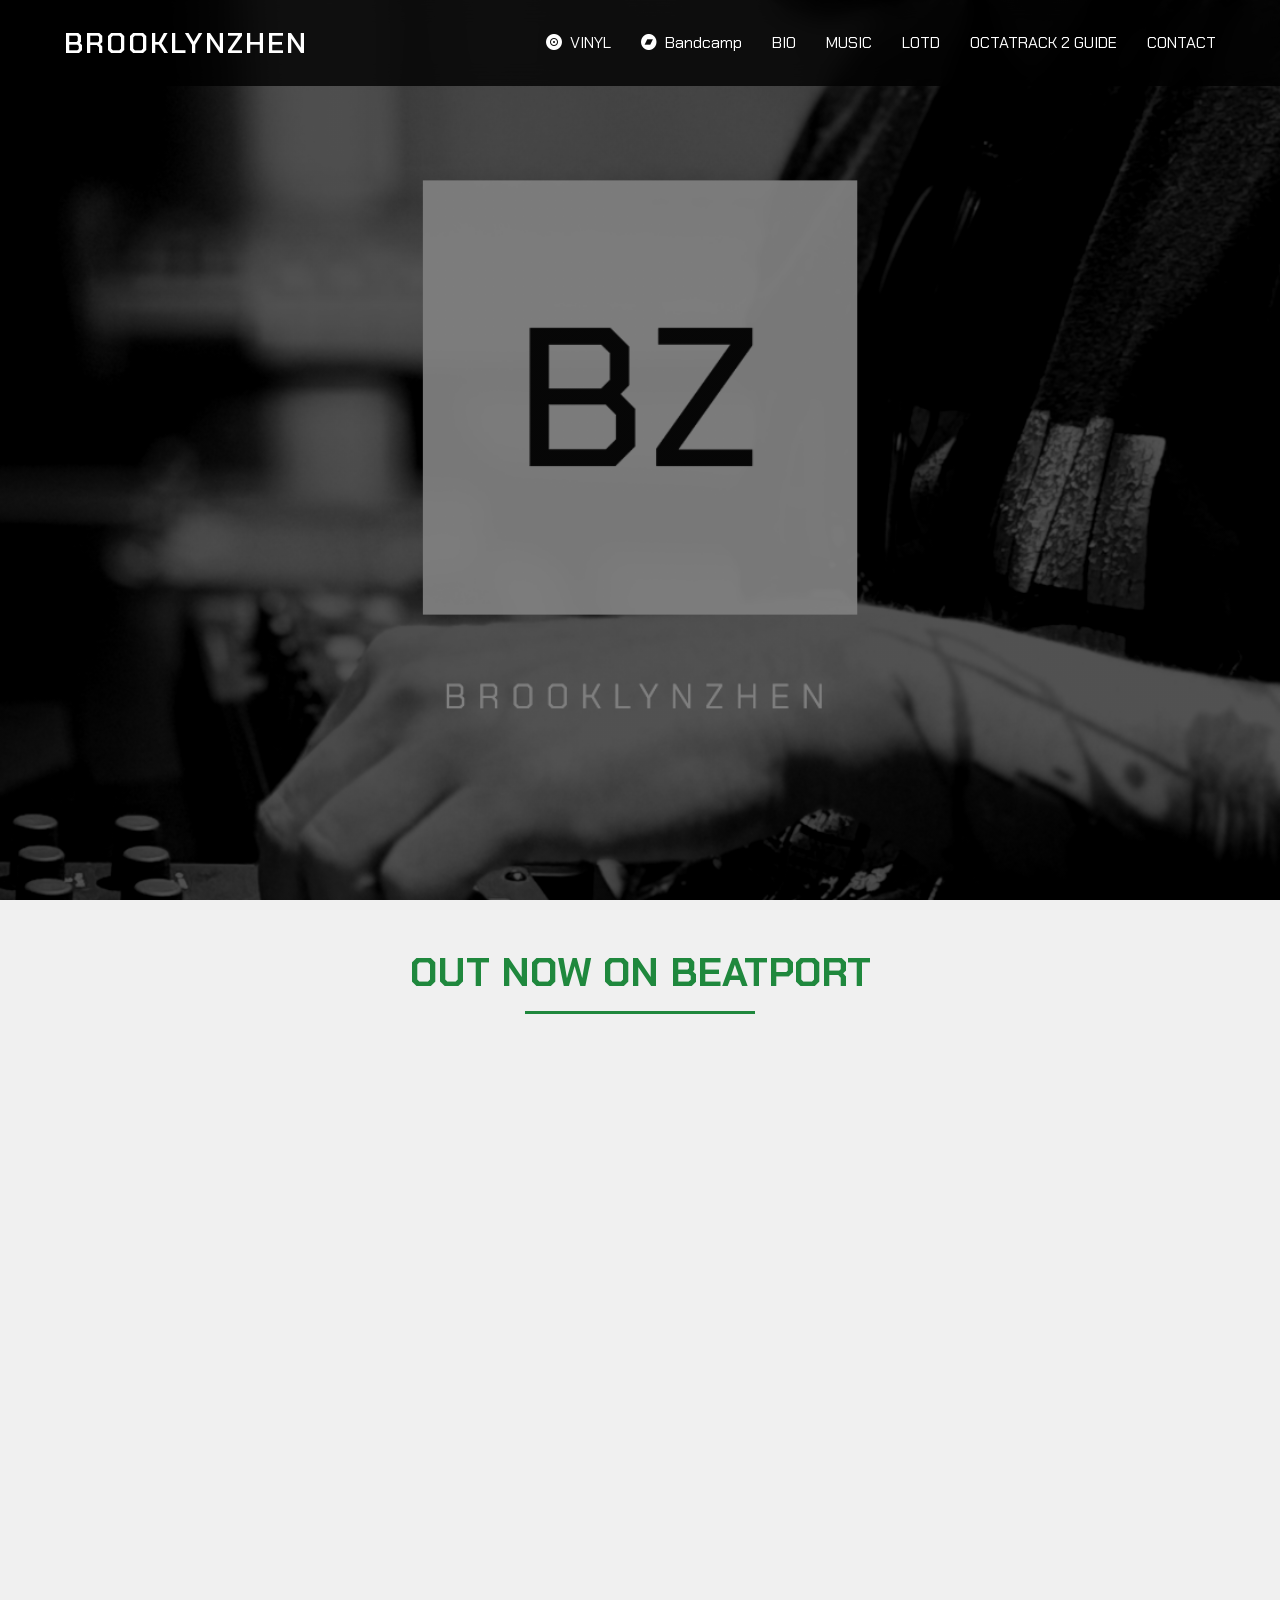
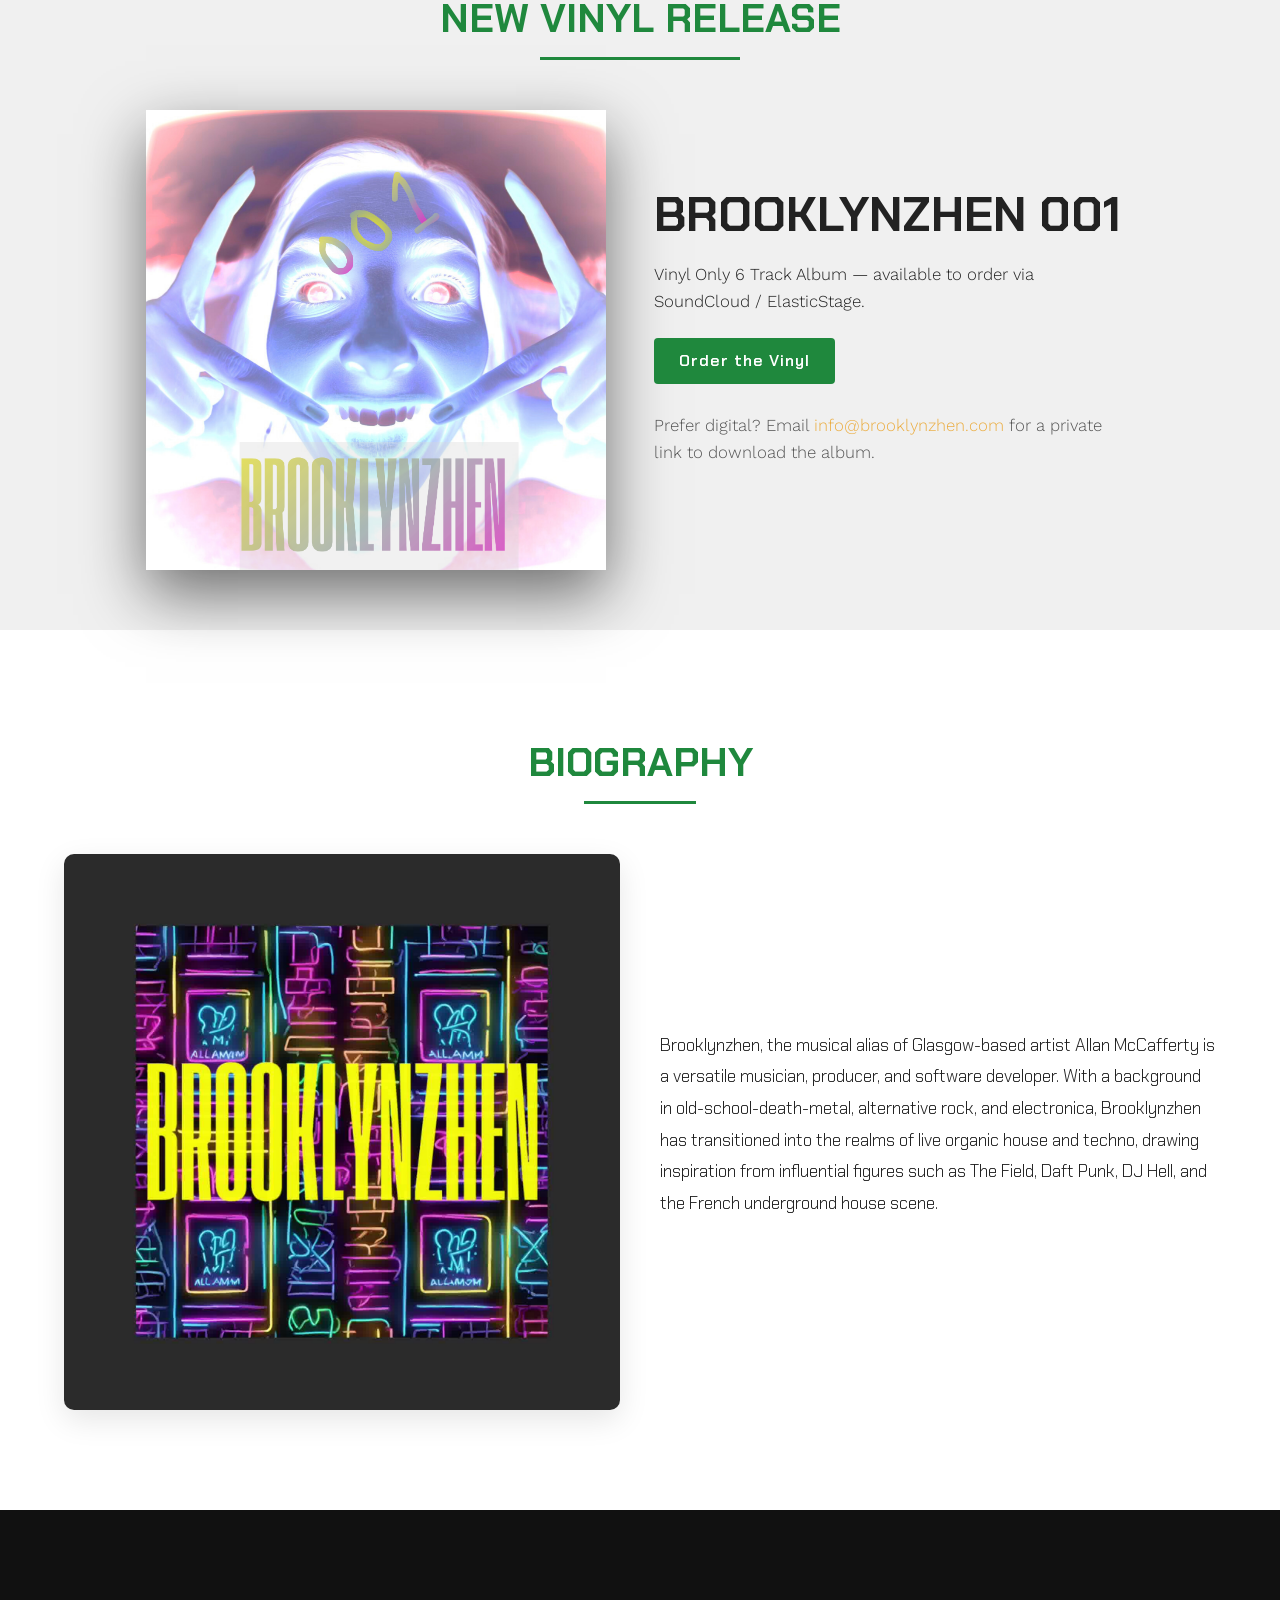
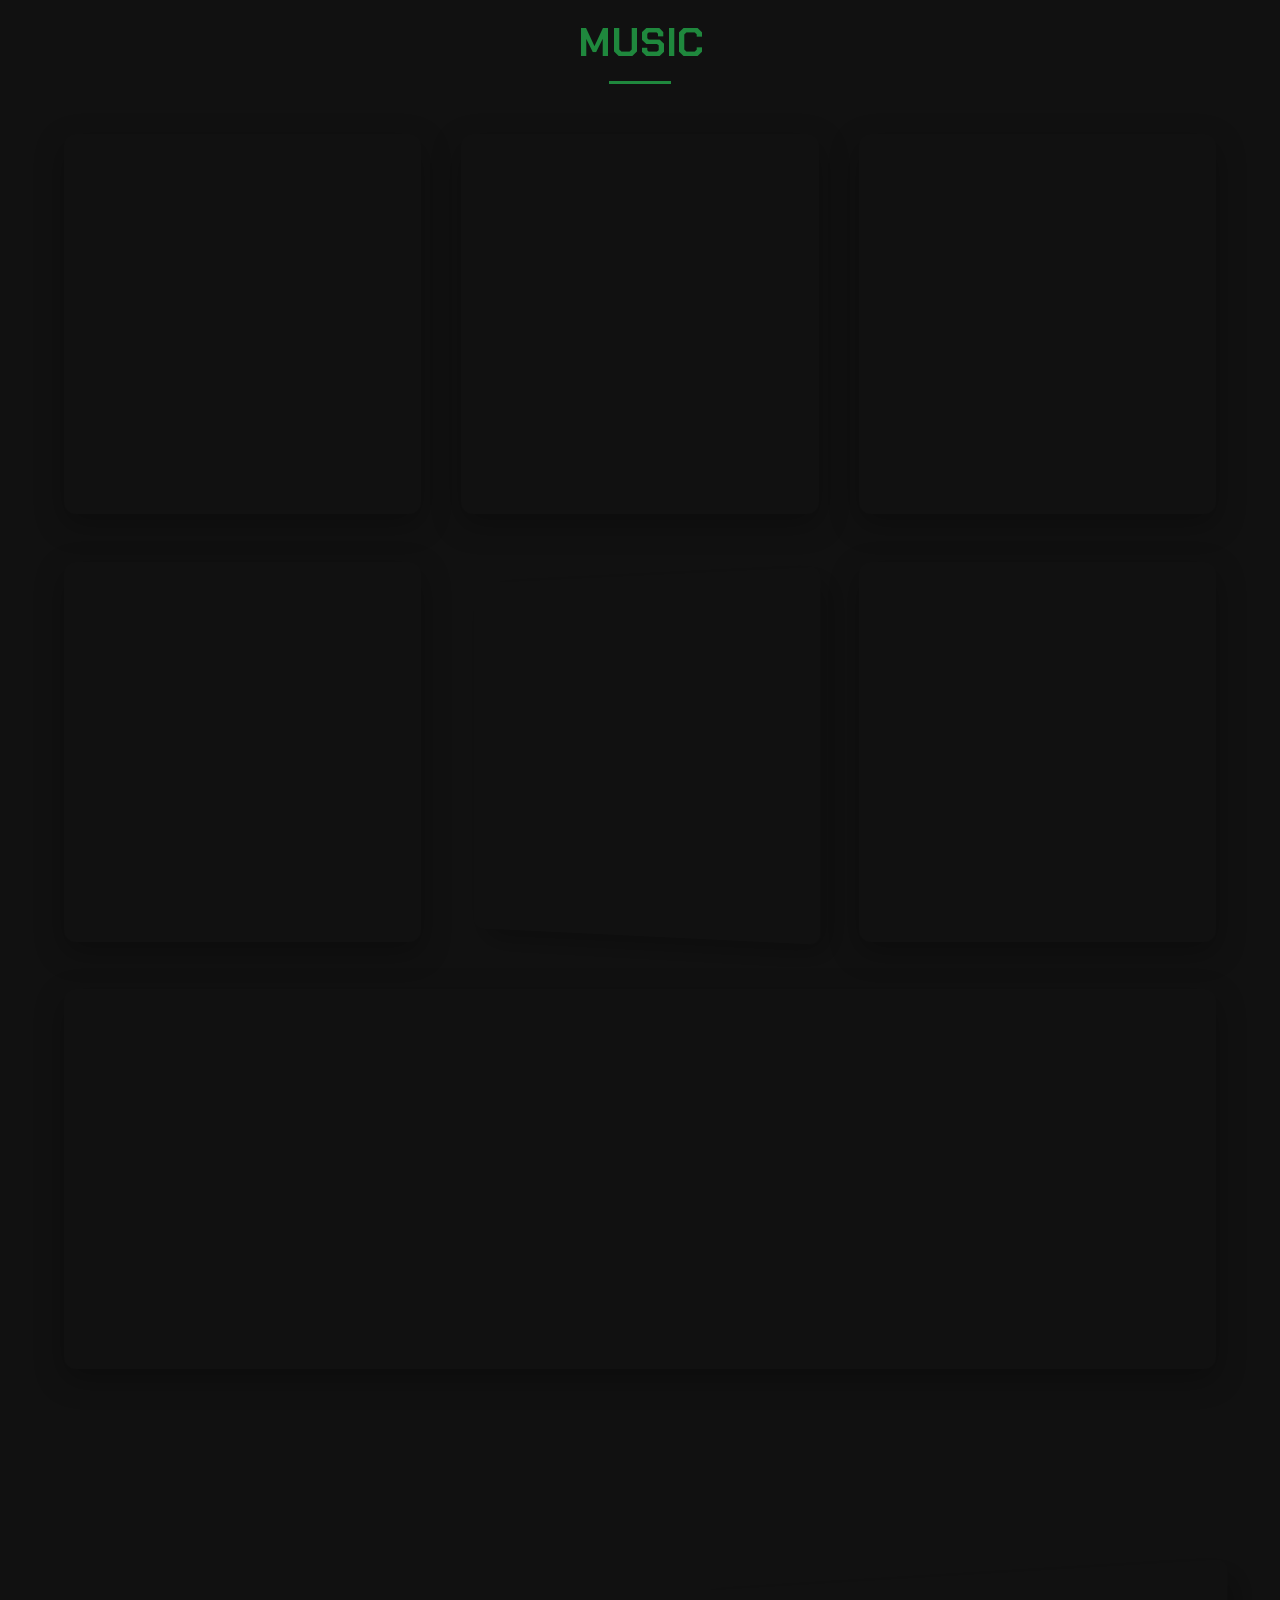
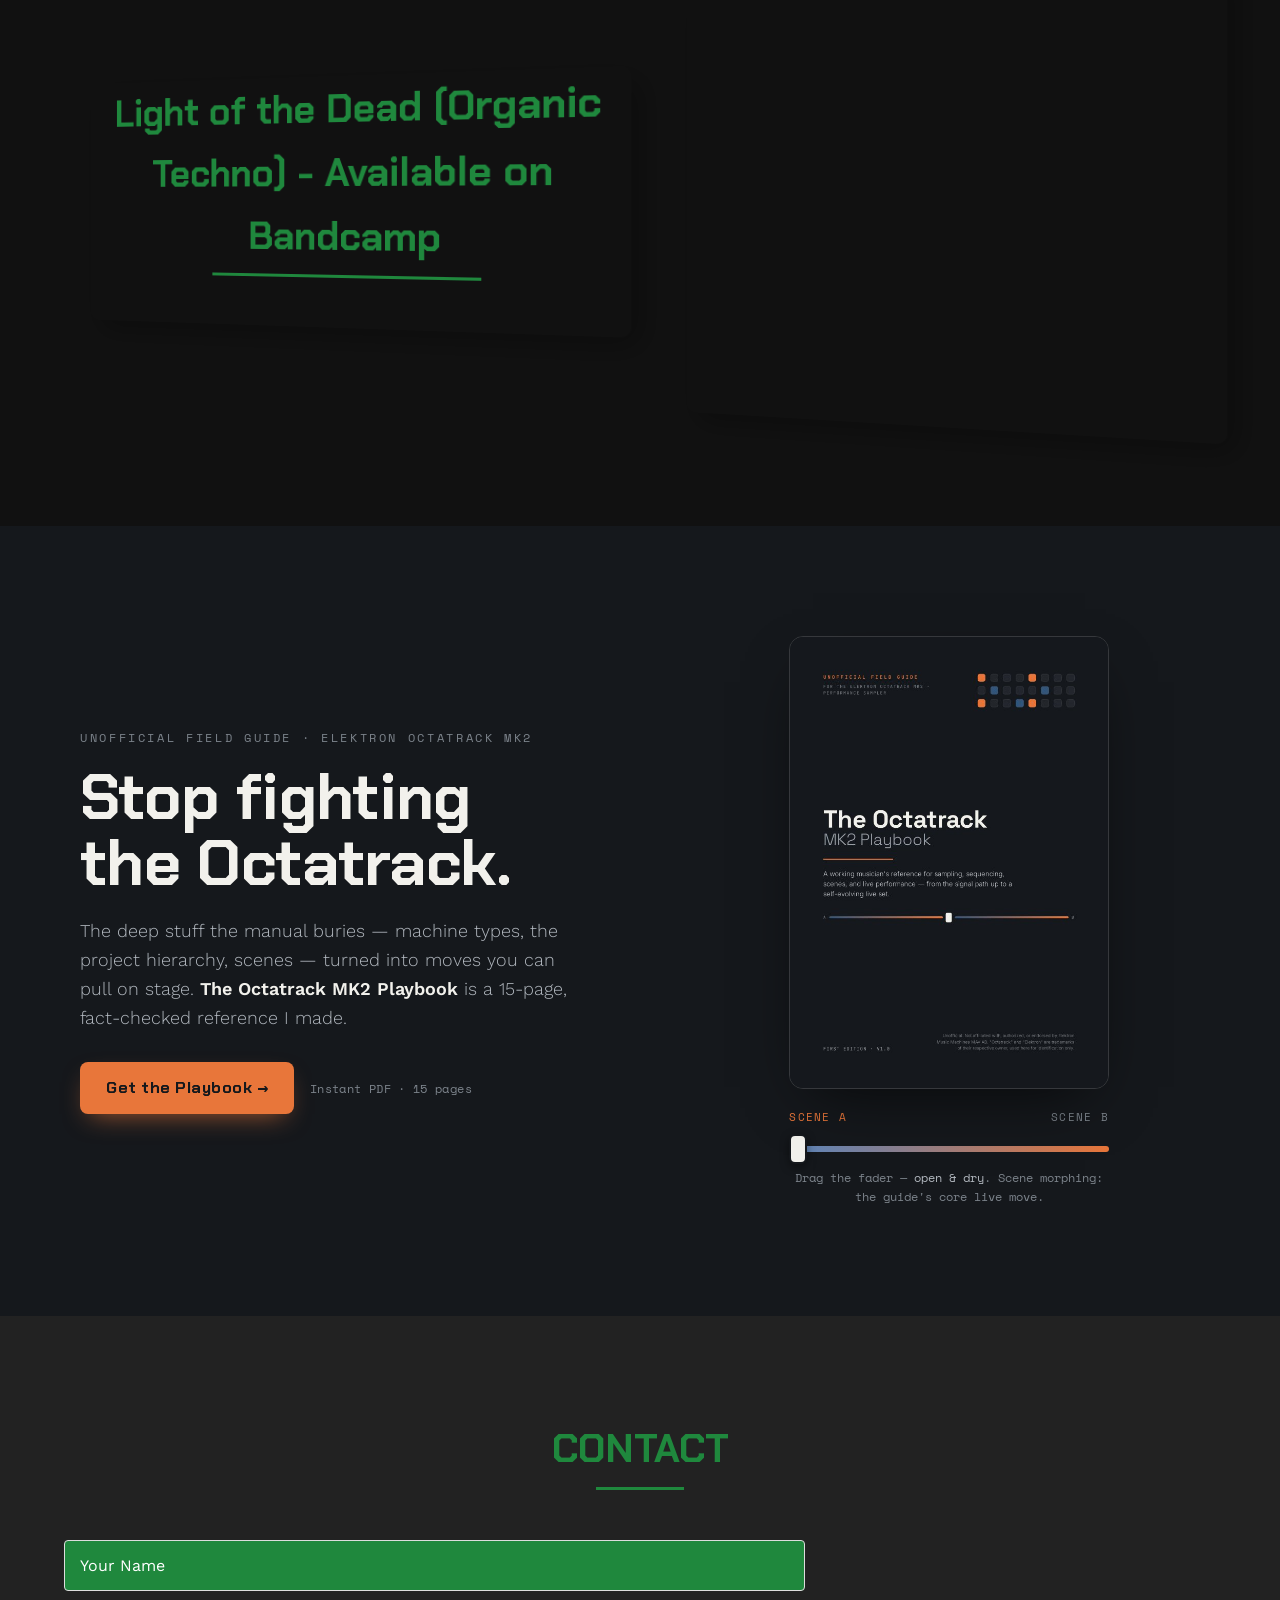
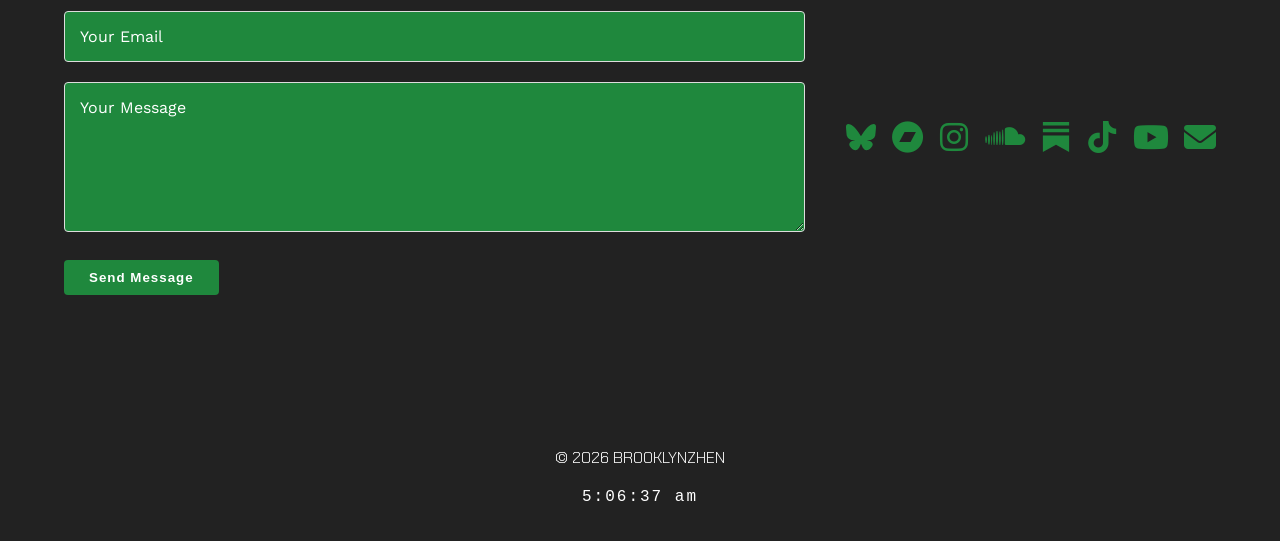
==== index.html @ 6ed3f838 "Fix HTML structure by adding missing line" ====
<!DOCTYPE html>
<html lang="en">
<head>
    <meta charset="UTF-8">
    <meta name="viewport" content="width=device-width, initial-scale=1.0">
    <title>BROOKLYNZHEN</title>
    <link rel="stylesheet" href="style.css">
    <link rel="preconnect" href="https://fonts.googleapis.com">
    <link rel="preconnect" href="https://fonts.gstatic.com" crossorigin>
    <link href="https://fonts.googleapis.com/css2?family=Chakra+Petch:wght@300;500;700&family=Space+Mono&display=swap" rel="stylesheet">
    <link href="https://fonts.googleapis.com/css2?family=Work+Sans:ital,wght@0,200;0,300;0,400;0,600;1,300&family=Playfair+Display:wght@700;900&display=swap" rel="stylesheet">
    <link rel="stylesheet" href="https://cdnjs.cloudflare.com/ajax/libs/font-awesome/6.5.1/css/all.min.css">
    <link href="https://fonts.googleapis.com/css2?family=Chakra+Petch:wght@300;500;700&family=Space+Mono&family=Work+Sans:wght@200;300;400;600&display=swap" rel="stylesheet">
    <script src="https://code.jquery.com/jquery-3.7.1.min.js"></script>
    <style>
        /* Vinyl release hero */
        #vinyl-release { padding: 100px 5vw 60px; }
        .vinyl-container {
            display: flex;
            flex-wrap: wrap;
            align-items: center;
            justify-content: center;
            gap: 48px;
            max-width: 1100px;
            margin: 0 auto;
        }
        .vinyl-image { flex: 1 1 340px; max-width: 460px; }
        .vinyl-image img {
            width: 100%;
            height: auto;
            display: block;
            box-shadow: 0 24px 60px rgba(0, 0, 0, 0.55);
        }
        .vinyl-text { flex: 1 1 340px; max-width: 480px; }
        .vinyl-text h3 {
            font-weight: 900;
            font-size: clamp(2rem, 4vw, 3rem);
            line-height: 1.05;
            margin: 0 0 20px;
        }
        .vinyl-text p {
            font-family: 'Work Sans', sans-serif;
            font-weight: 300;
            font-size: 1.05rem;
            line-height: 1.6;
            margin: 0 0 24px;
        }
        .vinyl-cta { margin-bottom: 28px; }
        .vinyl-note { font-size: 0.9rem; opacity: 0.75; }
        .vinyl-note a { color: #e99708; text-decoration: none; }
        .vinyl-note a:hover { text-decoration: underline; }
        /* Beatport release */
        #beatport-release { padding: 40px 5vw 60px; }
        .beatport-container {
            display: flex;
            justify-content: center;
            max-width: 600px;
            margin: 0 auto;
        }
        /* Nav items: icon + label */
        nav ul li a i { margin-right: 8px; }
        @media (max-width: 768px) {
            #vinyl-release { padding-top: 90px; }
            .vinyl-container { gap: 32px; }
            .vinyl-text { text-align: center; }
        }
    </style>
</head>
<body>
    <header>
        <div class="logo">
            <a href="#">BROOKLYNZHEN</a>
        </div>
        <div class="menu-toggle">
            <span></span>
            <span></span>
            <span></span>
        </div>
        <nav>
            <ul>
                <!-- <li><a href="#countdown">UPCOMING</a></li> -->
                <li>
                    <a href="#vinyl-release">
                        <i class="fas fa-record-vinyl"></i>VINYL
                    </a>
                </li>
                <li>
                    <a href="https://brooklynzhen.bandcamp.com" target="_blank" aria-label="Bandcamp">
                        <i class="fab fa-bandcamp"></i>Bandcamp
                    </a>
                </li>
                
                <li><a href="#bio">BIO</a></li>
                <li><a href="#music">MUSIC</a></li>
                <li><a href="#LOTD">LOTD</a></li>
                <li><a href="#otp">OCTATRACK 2 GUIDE</a></li>
                <li><a href="#contact">CONTACT</a></li>
            </ul>
        </nav>
    </header>
    <main>
        <!-- Hero Section -->
        <section id="hero" class="hero-section">
            <div class="hero-content">

                <div class="hero-cta">
                    <!-- <a href="#bio" class="btn">Discover</a> -->
                </div>
            </div>
        </section>
        <!-- Beatport Release -->
        <section id="beatport-release" class="beatport-section">
            <div class="section-header">
                <h2>OUT NOW ON BEATPORT</h2>
            </div>
            <div class="beatport-container">
                <iframe src="https://embed.beatport.com/?id=7348606&type=release" width="100%" height="362" frameborder="0" scrolling="no" style="max-width:600px;"></iframe>
            </div>
        </section>
        <!-- Hero Section: Vinyl Release -->
        <section id="vinyl-release" class="vinyl-section">
            <div class="section-header">
                <h2>NEW VINYL RELEASE</h2>
            </div>
            <div class="vinyl-container">
                <div class="vinyl-image">
                    <img src="001_cover_brooklynzhen_2026.png" alt="Brooklynzhen 001 — Vinyl Only 6 Track Album">
                </div>
                <div class="vinyl-text">
                    <h3>BROOKLYNZHEN 001</h3>
                    <p>Vinyl Only 6 Track Album — available to order via SoundCloud / ElasticStage.</p>
                    <div class="vinyl-cta">
                        <a href="https://elasticstage.com/soundcloud/releases/brooklynzhen-001-album" target="_blank" rel="noopener" class="btn">Order the Vinyl</a>
                    </div>
                    <p class="vinyl-note">Prefer digital? Email <a href="mailto:info@brooklynzhen.com">info@brooklynzhen.com</a> for a private link to download the album.</p>
                </div>
            </div>
        </section>
        

        <!-- Bio Section -->
        <section id="bio" class="bio-section">
            <div class="section-header">
                <h2>BIOGRAPHY</h2>
            </div>
            <div class="bio-container">
                <div class="bio-image">
                    <img src="brooklynzhen_artwork-for-33rd-degree-jason.JPG" alt="Brooklynzhen">
                </div>
                <div class="bio-text">
                    <p>Brooklynzhen, the musical alias of Glasgow-based artist Allan McCafferty is a versatile musician, producer, and software developer. With a background in old-school-death-metal, alternative rock, and electronica, Brooklynzhen has transitioned into the realms of live organic house and techno, drawing inspiration from influential figures such as The Field, Daft Punk, DJ Hell, and the French underground house scene.</p>
                </div>
            </div>
        </section>

        <!-- Music Section -->
        <section id="music" class="music-section">
            <div class="section-header">
                <h2>MUSIC</h2>
            </div>
            <div class="music-container">
                <div class="music-player">
                    <iframe data-testid="embed-iframe" style="border-radius:12px" src="https://open.spotify.com/embed/track/7o1mZDCxk5ObSpCdYsmqn0?utm_source=generator&si=4d7b661b871d4da8" width="100%" height="352" frameBorder="0" allowfullscreen="" allow="autoplay; clipboard-write; encrypted-media; fullscreen; picture-in-picture" loading="lazy"></iframe>                
                </div>
                <div class="music-player">
                    <iframe data-testid="embed-iframe" style="border-radius:12px" src="https://open.spotify.com/embed/album/5xv6od6lWTOhjFOQ6BSgUH?utm_source=generator" width="100%" height="352" frameBorder="0" allowfullscreen="" allow="autoplay; clipboard-write; encrypted-media; fullscreen; picture-in-picture" loading="lazy"></iframe>                
                </div>
                <div class="music-player">
                    <iframe style="border-radius:12px" src="https://open.spotify.com/embed/track/4JQsoFzEtE6Okg1qm1qDR8?utm_source=generator" width="100%" height="352" frameBorder="0" allowfullscreen="" allow="autoplay; clipboard-write; encrypted-media; fullscreen; picture-in-picture" loading="lazy"></iframe>
                </div>
                <div class="music-player">
                    <iframe data-testid="embed-iframe" style="border-radius:12px" src="https://open.spotify.com/embed/track/6b6CWPkNXAg0eiUE4IPpYS?utm_source=generator&si=03bfaa2ed5dd4340" width="100%" height="352" frameBorder="0" allowfullscreen="" allow="autoplay; clipboard-write; encrypted-media; fullscreen; picture-in-picture" loading="lazy"></iframe>
                </div>
                <div class="music-image">
                    <!-- <img src="background_synth_001.png" alt="Music artwork"> -->
                    <iframe data-testid="embed-iframe" style="border-radius:12px" src="https://open.spotify.com/embed/playlist/75Xbrhcd0L3qx0L6WNYpFE?utm_source=generator" width="100%" height="352" frameBorder="0" allowfullscreen="" allow="autoplay; clipboard-write; encrypted-media; fullscreen; picture-in-picture" loading="lazy"></iframe>
                </div>
                <div class="music-player">
                    <iframe data-testid="embed-iframe" style="border-radius:12px" src="https://open.spotify.com/embed/track/2nOBsms30SKErEC8VVNHYV?utm_source=generator&si=3c23790c9c344a3c" width="100%" height="352" frameBorder="0" allowfullscreen="" allow="autoplay; clipboard-write; encrypted-media; fullscreen; picture-in-picture" loading="lazy"></iframe>
                </div>
                <div class="music-player">
                    <iframe style="border-radius:12px" src="https://open.spotify.com/embed/track/7hmHJVoCcsrc3xflvuvUuK?utm_source=generator" width="100%" height="352" frameBorder="0" allowfullscreen="" allow="autoplay; clipboard-write; encrypted-media; fullscreen; picture-in-picture" loading="lazy"></iframe>
                </div>
            </div>
        </section>
        <!-- New Music: Light of the Dead (Bandcamp) -->
        <section id="LOTD" class="music-section">
            <div class="music-container">
                <div class="music-image">
                    <div class="section-header">
                        <h2>Light of the Dead (Organic Techno) - Available on Bandcamp</h2>
                    </div>
                </div>
                <div class="music-image">
                    <iframe style="border: 0; width: 90vw; height: 442px;" src="https://bandcamp.com/EmbeddedPlayer/track=1154320108/size=large/bgcol=333333/linkcol=e99708/tracklist=false/transparent=true/" seamless><a href="https://brooklynzhen.bandcamp.com/track/light-of-the-dead-2">Light of the Dead by Brooklynzhen</a></iframe>
                </div>
            </div>
        </section>

        <!-- ===== OTP HTML ================== -->
        <section id="otp">
            <div class="otp-inner">
                <div class="otp-copy">
                <p class="otp-eyebrow">Unofficial field guide · Elektron Octatrack MK2</p>
                <h2 class="otp-title">Stop fighting<br>the Octatrack.</h2>
                <p class="otp-sub">The deep stuff the manual buries — machine types, the project hierarchy, scenes — turned into moves you can pull on stage. <strong>The Octatrack MK2 Playbook</strong> is a 15-page, fact-checked reference I made.</p>
                <div class="otp-cta">
                    <a class="otp-buy" href="https://electronicaplaybooks.gumroad.com/l/octatrack-mk2-playbook" target="_blank" rel="noopener">Get the Playbook →</a>
                    <span class="otp-micro">Instant PDF · 15 pages</span>
                </div>
                </div>

                <div class="otp-stage">
                <div class="otp-cover" id="otpCover">
                    <img src="octatrack-playbook-cover.jpg" alt="Cover of The Octatrack MK2 Playbook">
                    <div class="otp-wash" id="otpWash"></div>
                </div>
                <div class="otp-fader">
                    <div class="otp-lbls"><span class="on" id="otpA">Scene A</span><span id="otpB">Scene B</span></div>
                    <input class="otp-xf" id="otpXf" type="range" min="0" max="100" value="0" aria-label="Scene morph crossfader, A to B">
                    <p class="otp-cap">Drag the fader — <b id="otpCap">open &amp; dry</b>. Scene morphing: the guide's core live move.</p>
                </div>
                </div>
            </div>
        </section>
        <!-- ===== /OTP HTML ===== -->
        
        
        <!-- Contact Section -->
        <section id="contact" class="contact-section">
            <div class="section-header">
                <h2>CONTACT</h2>
            </div>
            <div class="contact-container">
                <div class="contact-form">
                    <form name="contactMe" id="contactForm" method="POST" data-netlify="true">
                        <div class="form-group">
                            <input type="text" name="name" id="name" placeholder="Your Name" required>
                        </div>
                        <div class="form-group">
                            <input type="email" name="email" id="email" placeholder="Your Email" required>
                        </div>
                        <div class="form-group">
                            <textarea name="message" id="message" placeholder="Your Message" required></textarea>
                        </div>
                        <div class="form-group">
                            <button type="submit" class="btn">Send Message</button>
                        </div>
                    </form>
                    <div id="thanksMessage" class="thanks-message">
                        Thanks for your message!
                    </div>
                </div>
                <div class="contact-info">
                    <div class="socials">
                        <a href="https://bsky.app/profile/brooklynzhen-music.bsky.social" target="_blank">
                            <svg xmlns="http://www.w3.org/2000/svg" width="30" height="30" fill="currentColor" class="bi bi-bluesky" viewBox="0 0 16 16">
                                <path d="M3.468 1.948C5.303 3.325 7.276 6.118 8 7.616c.725-1.498 2.698-4.29 4.532-5.668C13.855.955 16 .186 16 2.632c0 .489-.28 4.105-.444 4.692-.572 2.04-2.653 2.561-4.504 2.246 3.236.551 4.06 2.375 2.281 4.2-3.376 3.464-4.852-.87-5.23-1.98-.07-.204-.103-.3-.103-.218 0-.081-.033.014-.102.218-.379 1.11-1.855 5.444-5.231 1.98-1.778-1.825-.955-3.65 2.28-4.2-1.85.315-3.932-.205-4.503-2.246C.28 6.737 0 3.12 0 2.632 0 .186 2.145.955 3.468 1.948"/>
                            </svg>
                        </a>
                        <a href="https://brooklynzhen.bandcamp.com" target="_blank" aria-label="Bandcamp">
                            <i class="fab fa-bandcamp"></i>
                        </a>
                        <a href="https://www.instagram.com/brooklynzhen_music/" target="_blank" aria-label="Instagram">
                            <i class="fab fa-instagram"></i>
                        </a>
                        <a href="https://soundcloud.com/brooklynzhen" target="_blank" aria-label="SoundCloud">
                            <i class="fab fa-soundcloud"></i>
                        </a>
                        <a href="https://substack.com/@brooklynzhen" target="_blank">
                            <svg xmlns="http://www.w3.org/2000/svg" width="30" height="30" fill="currentColor" class="bi bi-substack" viewBox="0 0 16 16">
                                <path d="M15 3.604H1v1.891h14v-1.89ZM1 7.208V16l7-3.926L15 16V7.208zM15 0H1v1.89h14z"/>
                            </svg>
                        </a>
                        <a href="https://tiktok.com/@brooklynzhen" target="_blank" aria-label="TikTok">
                            <i class="fab fa-tiktok"></i>
                        </a>
                        <a href="https://youtube.com/@Brooklynzhen" target="_blank" aria-label="YouTube">
                            <i class="fab fa-youtube"></i>
                        </a>
                        <a href="mailto:allangmccafferty@icloud.com" aria-label="Email">
                            <i class="fas fa-envelope"></i>
                        </a>
                    </div>
                </div>
            </div>
        </section>
    </main>
    <footer>
        <div class="footer-content">
            <p>© 2026 BROOKLYNZHEN</p>
            <div class="time" id="time"></div>
        </div>
    </footer>
    <script>
        // Toggle mobile menu
        $(document).ready(function() {
            $('.menu-toggle').click(function() {
                $('nav').toggleClass('active');
                $(this).toggleClass('active');
            });
            // Close menu when clicking a link
            $('nav a').click(function() {
                $('nav').removeClass('active');
                $('.menu-toggle').removeClass('active');
            });
            // Smooth scrolling for anchor links
            $('a[href^="#"]').on('click', function(e) {
                e.preventDefault();
                var target = $(this.hash);
                if (target.length) {
                    $('html, body').animate({
                        scrollTop: target.offset().top - 70
                    }, 800);
                }
            });
            // Form submission
            $('#contactForm').submit(function(e) {
                $('#thanksMessage').fadeIn();
                setTimeout(function() {
                    $('#thanksMessage').fadeOut();
                }, 3000);
            });
            // Clock function
            function getTime() {
                var date = new Date();
                var hours = date.getHours();
                var minutes = date.getMinutes();
                var seconds = date.getSeconds();
                var newformat = hours >= 12 ? "pm" : "am";
                hours = hours % 12;
                hours = hours ? hours : 12;
                minutes = minutes < 10 ? "0" + minutes : minutes;
                seconds = seconds < 10 ? "0" + seconds : seconds;
                document.getElementById("time").innerHTML =
                    hours + ":" + minutes + ":" + seconds + " " + newformat;
            }
            getTime();
            window.setInterval(function() {
                getTime();
            }, 1000);

        });
    </script>
    <!-- ===== OTP JS =============== -->
    <script>
    (function(){
    var xf=document.getElementById('otpXf');
    if(!xf) return;
    var img=document.querySelector('#otpCover img'),
        wash=document.getElementById('otpWash'),
        cap=document.getElementById('otpCap'),
        a=document.getElementById('otpA'),
        b=document.getElementById('otpB');
    function morph(){
        var v=+xf.value/100;
        if(img) img.style.filter='brightness('+(1-0.34*v)+') saturate('+(1+0.45*v)+') blur('+(2.2*v).toFixed(2)+'px) hue-rotate('+(-10*v)+'deg)';
        if(wash) wash.style.opacity=v.toFixed(2);
        if(cap) cap.textContent = v<0.5 ? 'open & dry' : 'filtered & washed';
        if(a) a.classList.toggle('on', v<0.5);
        if(b) b.classList.toggle('on', v>=0.5);
    }
    xf.addEventListener('input', morph);
    morph();
    })();
    </script>
    <!-- ===== /OTP JS ===== -->
</body>
</html>
---- style.css ----
/* Reset and base styles */
* {
    margin: 0;
    padding: 0;
    box-sizing: border-box;
}

:root {
    --primary-color: rgb(31, 136, 61);
    --secondary-color: #f4f4f4;
    --dark-color: #222;
    --light-color: #fff;
    --transition: all 0.3s ease;
}

body {
    line-height: 1.6;
    color: var(--dark-color);
    background-color: #f0f0f0;
    overflow-x: hidden;
    font-family: 'Chakra Petch', sans-serif;
    font-weight: 300;
    letter-spacing: normal;
}

a {
    text-decoration: none;
    color: inherit;
    transition: var(--transition);
}

ul {
    list-style: none;
}

img {
    max-width: 100%;
    height: auto;
    display: block;
}

.btn {
    display: inline-block;
    background-color: var(--primary-color);
    color: var(--light-color);
    padding: 10px 25px;
    border: none;
    border-radius: 4px;
    cursor: pointer;
    font-weight: 600;
    letter-spacing: 1px;
    transition: var(--transition);
}

.btn:hover {
    background-color: rgba(31, 136, 61, 0.8);
    transform: translateY(-2px);
}

/* Header & Navigation */
header {
    position: fixed;
    top: 0;
    left: 0;
    width: 100%;
    display: flex;
    justify-content: space-between;
    align-items: center;
    padding: 20px 5%;
    background-color: rgba(0, 0, 0, 0.8);
    backdrop-filter: blur(10px);
    z-index: 1000;
    transition: var(--transition);
}

.logo a {
    font-size: 1.8rem;
    font-weight: 600;
    color: var(--light-color);
    letter-spacing: 2px;
}

.logo a:hover {
    color: var(--primary-color);
}

nav ul {
    display: flex;
    gap: 30px;
}

nav ul li a {
    color: var(--light-color);
    font-size: 1rem;
    font-weight: 400;
    position: relative;
}

nav ul li a::after {
    content: '';
    position: absolute;
    width: 0;
    height: 2px;
    bottom: -5px;
    left: 0;
    background-color: var(--primary-color);
    transition: var(--transition);
}

nav ul li a:hover::after {
    width: 100%;
}

nav ul li a:hover {
    color: var(--primary-color);
}

.menu-toggle {
    display: none;
    flex-direction: column;
    gap: 6px;
    cursor: pointer;
}

.menu-toggle span {
    width: 30px;
    height: 3px;
    background-color: var(--light-color);
    transition: var(--transition);
}

/* ====================================
   COUNTDOWN SECTION
   ==================================== */

.countdown-section {
    background: linear-gradient(135deg, #0f0c29, #302b63, #24243e);
    background-size: 200% 200%;
    animation: gradientShift 15s ease infinite;
    padding: 4rem 2rem;
    min-height: 100vh;
    display: flex;
    align-items: center;
    justify-content: center;
    position: relative;
}

@keyframes gradientShift {
    0%, 100% { background-position: 0% 50%; }
    50% { background-position: 100% 50%; }
}

.countdown-container {
    max-width: 600px;
    margin: 50px auto;
    text-align: center;
}

.pre-release-badge {
    display: inline-block;
    padding: 0.5rem 1.5rem;
    background: #e94560;
    color: white;
    font-size: 0.75rem;
    font-weight: 700;
    letter-spacing: 2px;
    text-transform: uppercase;
    border-radius: 50px;
    margin-bottom: 2rem;
    animation: pulse 2s ease-in-out infinite;
    box-shadow: 0 0 30px rgba(233, 69, 96, 0.3);
}

@keyframes pulse {
    0%, 100% { transform: scale(1); }
    50% { transform: scale(1.05); }
}

.album-cover-wrapper {
    position: relative;
    margin: 0 auto 2rem;
    width: 300px;
    height: 300px;
}

.album-cover {
    width: 100%;
    height: 100%;
    border-radius: 20px;
    box-shadow: 0 25px 50px rgba(0, 0, 0, 0.5);
    transition: transform 0.5s ease;
    animation: float 6s ease-in-out infinite;
    object-fit: cover;
}

@keyframes float {
    0%, 100% { transform: translateY(0px) rotate(0deg); }
    50% { transform: translateY(-10px) rotate(2deg); }
}

.album-cover-wrapper:hover .album-cover {
    transform: scale(1.05) rotate(-2deg);
}

.album-cover-wrapper::before {
    content: '';
    position: absolute;
    inset: -10px;
    background: linear-gradient(45deg, #e94560, #ff6b9d, #e94560);
    border-radius: 25px;
    opacity: 0;
    z-index: -1;
    transition: opacity 0.3s ease;
    filter: blur(20px);
}

.album-cover-wrapper:hover::before {
    opacity: 0.6;
    animation: rotate 3s linear infinite;
}

@keyframes rotate {
    from { transform: rotate(0deg); }
    to { transform: rotate(360deg); }
}

.release-type {
    font-size: 0.875rem;
    color: rgba(255, 255, 255, 0.6);
    text-transform: uppercase;
    letter-spacing: 3px;
    margin-bottom: 0.5rem;
    opacity: 0;
    animation: fadeInUp 0.8s ease forwards 0.2s;
}

.release-title {
    font-family: 'Playfair Display', serif;
    font-size: 3.5rem;
    font-weight: 900;
    margin-bottom: 2.5rem;
    background: linear-gradient(135deg, #fff, #ffd6e0);
    -webkit-background-clip: text;
    -webkit-text-fill-color: transparent;
    background-clip: text;
    opacity: 0;
    animation: fadeInUp 0.8s ease forwards 0.4s;
}

@keyframes fadeInUp {
    from {
        opacity: 0;
        transform: translateY(30px);
    }
    to {
        opacity: 1;
        transform: translateY(0);
    }
}

.countdown {
    display: grid;
    grid-template-columns: repeat(4, 1fr);
    gap: 1rem;
    margin-bottom: 2rem;
}

.countdown-unit {
    background: rgba(255, 255, 255, 0.05);
    backdrop-filter: blur(10px);
    border: 1px solid rgba(255, 255, 255, 0.1);
    border-radius: 15px;
    padding: 1.5rem 1rem;
    transition: all 0.3s ease;
    opacity: 0;
    animation: fadeInUp 0.8s ease forwards;
}

.countdown-unit:nth-child(1) { animation-delay: 0.6s; }
.countdown-unit:nth-child(2) { animation-delay: 0.7s; }
.countdown-unit:nth-child(3) { animation-delay: 0.8s; }
.countdown-unit:nth-child(4) { animation-delay: 0.9s; }

.countdown-unit:hover {
    transform: translateY(-5px);
    background: rgba(255, 255, 255, 0.1);
    border-color: #e94560;
    box-shadow: 0 10px 30px rgba(233, 69, 96, 0.2);
}

.countdown-number {
    font-family: 'Playfair Display', serif;
    font-size: 2.5rem;
    font-weight: 700;
    color: #ffffff;
    display: block;
    margin-bottom: 0.5rem;
    transition: color 0.3s ease;
}

.countdown-unit:hover .countdown-number {
    color: #e94560;
}

.countdown-label {
    font-size: 0.75rem;
    color: rgba(255, 255, 255, 0.6);
    text-transform: uppercase;
    letter-spacing: 1px;
    font-weight: 500;
}

.release-date {
    font-size: 0.95rem;
    color: rgba(255, 255, 255, 0.6);
    margin-bottom: 1rem;
    opacity: 0;
    animation: fadeInUp 0.8s ease forwards 1s;
}

.timezone-note {
    font-size: 0.8rem;
    color: rgba(255, 255, 255, 0.4);
    font-style: italic;
    opacity: 0;
    animation: fadeInUp 0.8s ease forwards 1.1s;
}

.flip {
    animation: flip 0.6s ease;
}

@keyframes flip {
    0% { transform: rotateX(0deg); }
    50% { transform: rotateX(90deg); }
    100% { transform: rotateX(0deg); }
}

/* Hero Section */
.hero-section {
    height: 100vh;
    background: linear-gradient(rgba(0, 0, 0, 0.5), rgba(0, 0, 0, 0.5)), url('social-thumb-5b-1120.png');
    background-size: cover;
    background-position: center;
    display: flex;
    align-items: center;
    justify-content: center;
    color: var(--light-color);
    text-align: center;
    padding: 0 20px;
}

.hero-content {
    max-width: 800px;
}

.hero-content h1 {
    font-size: 4rem;
    font-weight: 600;
    margin-bottom: 20px;
    letter-spacing: 4px;
}

.hero-content p {
    font-size: 1.5rem;
    margin-bottom: 30px;
    opacity: 0.8;
}

.hero-cta {
    margin-top: 40px;
}

/* Section Styles */
section {
    padding: 100px 5%;
}

.section-header {
    text-align: center;
    margin-bottom: 60px;
}

.section-header h2 {
    font-size: 2.5rem;
    color: var(--primary-color);
    position: relative;
    display: inline-block;
}

.section-header h2::after {
    content: '';
    position: absolute;
    width: 50%;
    height: 3px;
    background-color: var(--primary-color);
    bottom: -10px;
    left: 25%;
}

/* Bio Section */
.bio-section {
    background-color: var(--light-color);
}

.bio-container {
    display: flex;
    flex-wrap: wrap;
    gap: 40px;
    align-items: center;
}

.bio-image {
    flex: 1;
    min-width: 300px;
    overflow: hidden;
    border-radius: 10px;
    box-shadow: 0 10px 30px rgba(0, 0, 0, 0.1);
}

.bio-image img {
    width: 100%;
    transition: transform 0.5s ease;
}

.bio-image:hover img {
    transform: scale(1.05);
}

.bio-text {
    flex: 1;
    min-width: 300px;
}

.bio-text p {
    margin-bottom: 15px;
    font-size: 1.1rem;
    line-height: 1.8;
}

/* Music Section */
.music-section {
    background-color: #111;
    color: var(--light-color);
}

.music-container {
    display: flex;
    flex-wrap: wrap;
    gap: 40px;
    align-items: center;
}

.music-image {
    flex: 1;
    min-width: 300px;
    transform: perspective(1000px) rotateY(-15deg);
    transition: transform 0.5s ease;
    box-shadow: 10px 10px 30px rgba(0, 0, 0, 0.3);
    border-radius: 10px;
    overflow: hidden;
}

.music-image:hover {
    transform: perspective(1000px) rotateY(0);
}

.music-player {
    flex: 1;
    min-width: 300px;
}

.music-player iframe {
    width: 100%;
    height: 380px;
    border-radius: 10px;
    box-shadow: 0 10px 30px rgba(0, 0, 0, 0.3);
}

/* Contact Section */
.contact-section {
    background: var(--dark-color);
}

.contact-container {
    display: flex;
    flex-wrap: wrap;
    gap: 40px;
}

.contact-form {
    flex: 2;
    min-width: 300px;
}

.form-group {
    margin-bottom: 20px;
}

.form-group input,
.form-group textarea {
    width: 100%;
    padding: 15px;
    border: 1px solid #ddd;
    border-radius: 4px;
    font-family: 'Work Sans', sans-serif;
    font-size: 1rem;
    transition: var(--transition);
    background-color: var(--primary-color) !important;
}

.form-group input::placeholder, ::placeholder {
    color: var(--light-color) !important;
}

.form-group input:focus,
.form-group textarea:focus {
    outline: none;
    border-color: var(--primary-color);
    box-shadow: 0 0 10px rgba(31, 136, 61, 0.2);
}

.form-group textarea {
    height: 150px;
    resize: vertical;
}

.thanks-message {
    display: none;
    background-color: var(--primary-color);
    color: var(--light-color);
    padding: 15px;
    border-radius: 4px;
    margin-top: 20px;
    text-align: center;
}

.contact-info {
    flex: 1;
    min-width: 300px;
    display: flex;
    flex-direction: column;
    justify-content: center;
}

.socials {
    display: flex;
    gap: 15px;
    margin-top: 20px;
    justify-content: center;
}

.socials a {
    display: flex;
    align-items: center;
    justify-content: center;
    width: 50px;
    height: 50px;
    border-radius: 50%;
    /* background-color: #f5f5f5; */
    color: var(--primary-color);
    font-size: 2rem;
    transition: var(
    --transition);
}

.socials a:hover {
    background-color: var(--primary-color);
    color: var(--light-color);
    transform: translateY(-5px);
}

/* Footer */
footer {
    background-color: var(--dark-color);
    color: var(--light-color);
    padding: 30px 5%;
    text-align: center;
}

.footer-content {
    display: flex;
    flex-direction: column;
    align-items: center;
    gap: 15px;
}

.time {
    font-size: 1rem;
    font-family: monospace;
    letter-spacing: 2px;
}

/* Media Queries */
@media (max-width: 992px) {
    .hero-content h1 {
        font-size: 3.5rem;
    }
    
    .section-header h2 {
        font-size: 2.2rem;
    }
}

@media (max-width: 768px) {
    header {
        padding: 15px 5%;
    }
    
    .menu-toggle {
        display: flex;
        z-index: 1001;
    }
    
    .menu-toggle.active span:nth-child(1) {
        transform: translateY(9px) rotate(45deg);
    }
    
    .menu-toggle.active span:nth-child(2) {
        opacity: 0;
    }
    
    .menu-toggle.active span:nth-child(3) {
        transform: translateY(-9px) rotate(-45deg);
    }
    
    nav {
        position: fixed;
        top: 0;
        right: -100%;
        width: 70%;
        height: 100vh;
        background-color: rgba(0, 0, 0, 0.95);
        transition: var(--transition);
        display: flex;
        align-items: center;
        justify-content: center;
    }
    
    nav.active {
        right: 0;
    }
    
    nav ul {
        flex-direction: column;
        text-align: center;
    }
    
    nav ul li a {
        font-size: 1.3rem;
    }
    
    .hero-content h1 {
        font-size: 2.8rem;
    }
    
    .hero-content p {
        font-size: 1.2rem;
    }
    
    section {
        padding: 80px 5%;
    }
    
    .section-header {
        margin-bottom: 40px;
    }
    
    .music-image {
        transform: none;
    }
}

@media (max-width: 640px) {
    /* Countdown responsive adjustments */
    .countdown-section {
        padding: 3rem 1.5rem;
    }

    .release-title {
        font-size: 2.5rem;
    }

    .countdown {
        gap: 0.75rem;
    }

    .countdown-number {
        font-size: 2rem;
    }

    .album-cover-wrapper {
        width: 250px;
        height: 250px;
    }

    .countdown-unit {
        padding: 1rem 0.5rem;
    }
}

@media (max-width: 576px) {
    .hero-content h1 {
        font-size: 2.2rem;
    }
    
    .section-header h2 {
        font-size: 1.8rem;
    }
    
    .bio-text p {
        font-size: 1rem;
        line-height: 1.6;
    }
    
    section {
        padding: 60px 5%;
    }
}

/* ===== OTP CSS ===== (copy this block into style.css) ===================== */
#otp{
  --otp-bg:#15181c; --otp-panel:#1c2026; --otp-line:rgba(255,255,255,.14);
  --otp-tx:#f2f1ec; --otp-tx2:#b1b7be; --otp-tx3:#7c838b;
  --otp-orange:#e8763a; --otp-blue:#5b86bd;
  background:var(--otp-bg); color:var(--otp-tx);
  padding:clamp(72px,9vw,110px) 5%;
  -webkit-font-smoothing:antialiased;
}
#otp .otp-inner{
  max-width:1120px; margin:0 auto;
  display:grid; grid-template-columns:1.05fr .95fr; gap:clamp(28px,5vw,64px); align-items:center;
}
#otp .otp-eyebrow{
  font-family:'Space Mono',monospace; font-size:12px; letter-spacing:.22em; text-transform:uppercase;
  color:var(--otp-tx3); margin:0 0 18px;
}
#otp .otp-title{
  font-family:'Chakra Petch',sans-serif; font-weight:700; font-size:clamp(38px,6vw,64px);
  line-height:1.03; letter-spacing:-.01em; color:var(--otp-tx); margin:0;
}
#otp .otp-sub{
  font-family:'Work Sans',sans-serif; font-weight:300; font-size:clamp(15px,1.7vw,18px);
  line-height:1.6; color:var(--otp-tx2); max-width:46ch; margin:20px 0 0;
}
#otp .otp-sub strong{color:var(--otp-tx); font-weight:600}
#otp .otp-cta{margin-top:30px; display:flex; flex-wrap:wrap; align-items:center; gap:16px}
#otp .otp-buy{
  display:inline-flex; align-items:center; gap:.5em;
  font-family:'Chakra Petch',sans-serif; font-weight:700; font-size:16px; letter-spacing:.5px;
  background:var(--otp-orange); color:#15181c; padding:13px 26px; border-radius:8px;
  text-decoration:none; transition:transform .18s ease, filter .18s ease;
  box-shadow:0 10px 26px -10px rgba(232,118,58,.7);
}
#otp .otp-buy:hover{transform:translateY(-2px); filter:saturate(1.08); color:#15181c}
#otp .otp-micro{
  font-family:'Space Mono',monospace; font-size:12px; letter-spacing:.03em; color:var(--otp-tx3);
}
/* product shot + crossfader */
#otp .otp-stage{display:flex; flex-direction:column; align-items:center; gap:20px}
#otp .otp-cover{
  position:relative; width:min(320px,74vw); aspect-ratio:620/877; border-radius:14px; overflow:hidden;
  border:1px solid var(--otp-line); box-shadow:0 22px 60px -24px rgba(0,0,0,.75);
  animation:otp-float 7s ease-in-out infinite; will-change:transform;
}
#otp .otp-cover img{width:100%; height:100%; object-fit:cover; display:block; transition:filter .12s linear}
#otp .otp-wash{
  position:absolute; inset:0; pointer-events:none; opacity:0; transition:opacity .12s linear;
  background:radial-gradient(120% 80% at 50% 30%, transparent 30%, rgba(10,16,28,.55) 100%),
             linear-gradient(180deg, rgba(91,134,189,.4), rgba(232,118,58,.25));
}
@keyframes otp-float{0%,100%{transform:translateY(0) rotate(-1deg)}50%{transform:translateY(-12px) rotate(-1deg)}}
#otp .otp-fader{width:min(320px,74vw)}
#otp .otp-lbls{
  display:flex; justify-content:space-between; margin-bottom:7px;
  font-family:'Space Mono',monospace; font-size:11px; letter-spacing:.12em; text-transform:uppercase; color:var(--otp-tx3);
}
#otp .otp-lbls .on{color:var(--otp-orange)}
#otp .otp-xf{
  -webkit-appearance:none; appearance:none; width:100%; height:6px; border-radius:6px; cursor:pointer;
  background:linear-gradient(90deg,var(--otp-blue),var(--otp-orange)); outline-offset:6px;
}
#otp .otp-xf::-webkit-slider-thumb{
  -webkit-appearance:none; width:18px; height:30px; border-radius:6px; cursor:grab;
  background:var(--otp-tx); border:2px solid var(--otp-bg); box-shadow:0 3px 10px rgba(0,0,0,.4);
}
#otp .otp-xf::-moz-range-thumb{
  width:18px; height:30px; border-radius:6px; cursor:grab;
  background:var(--otp-tx); border:2px solid var(--otp-bg); box-shadow:0 3px 10px rgba(0,0,0,.4);
}
#otp .otp-cap{
  text-align:center; margin:10px 0 0;
  font-family:'Space Mono',monospace; font-size:11.5px; color:var(--otp-tx3);
}
#otp .otp-cap b{color:var(--otp-tx2); font-weight:400}
@media (max-width:820px){
  #otp .otp-inner{grid-template-columns:1fr; gap:36px}
  #otp .otp-title,#otp .otp-eyebrow,#otp .otp-sub{text-align:center}
  #otp .otp-sub{margin-left:auto; margin-right:auto}
  #otp .otp-cta{justify-content:center}
}
@media (prefers-reduced-motion: reduce){
  #otp .otp-cover{animation:none; transform:rotate(-1deg)}
}
/* ===== /OTP CSS ===== */
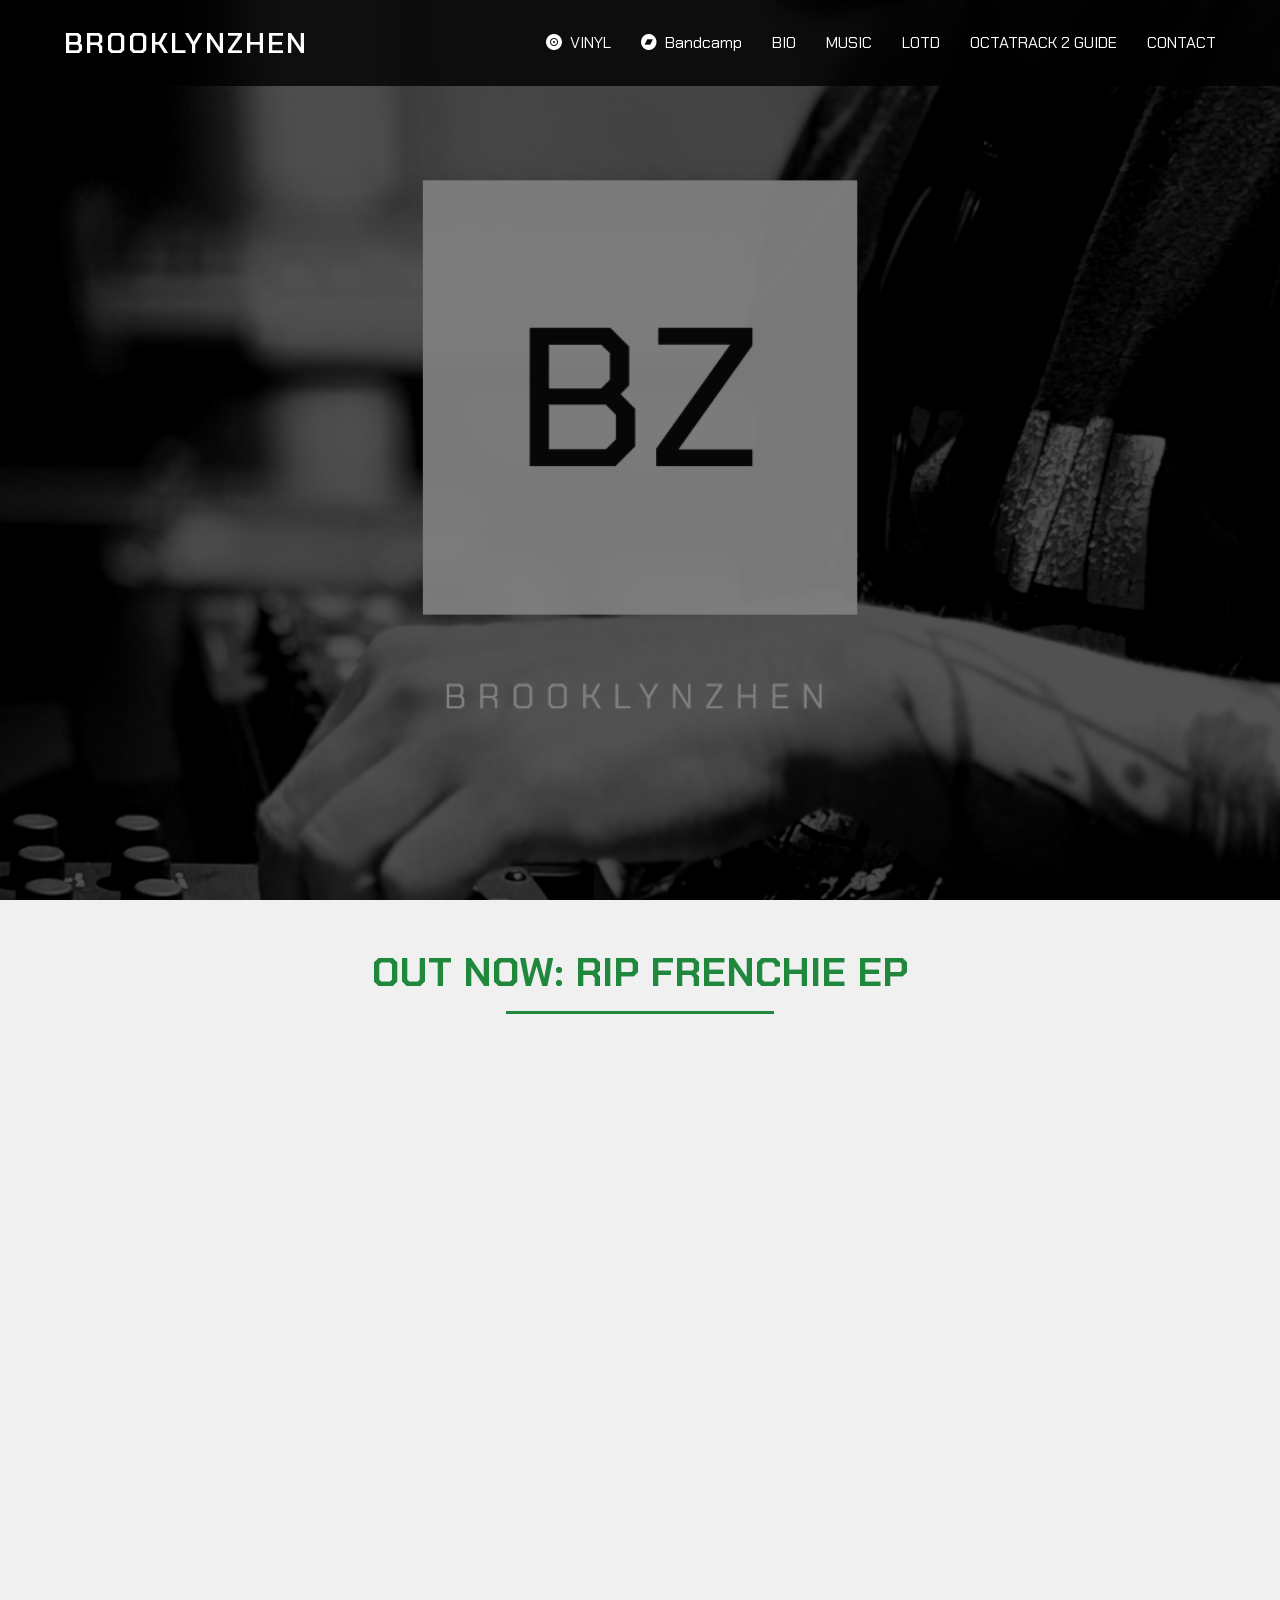
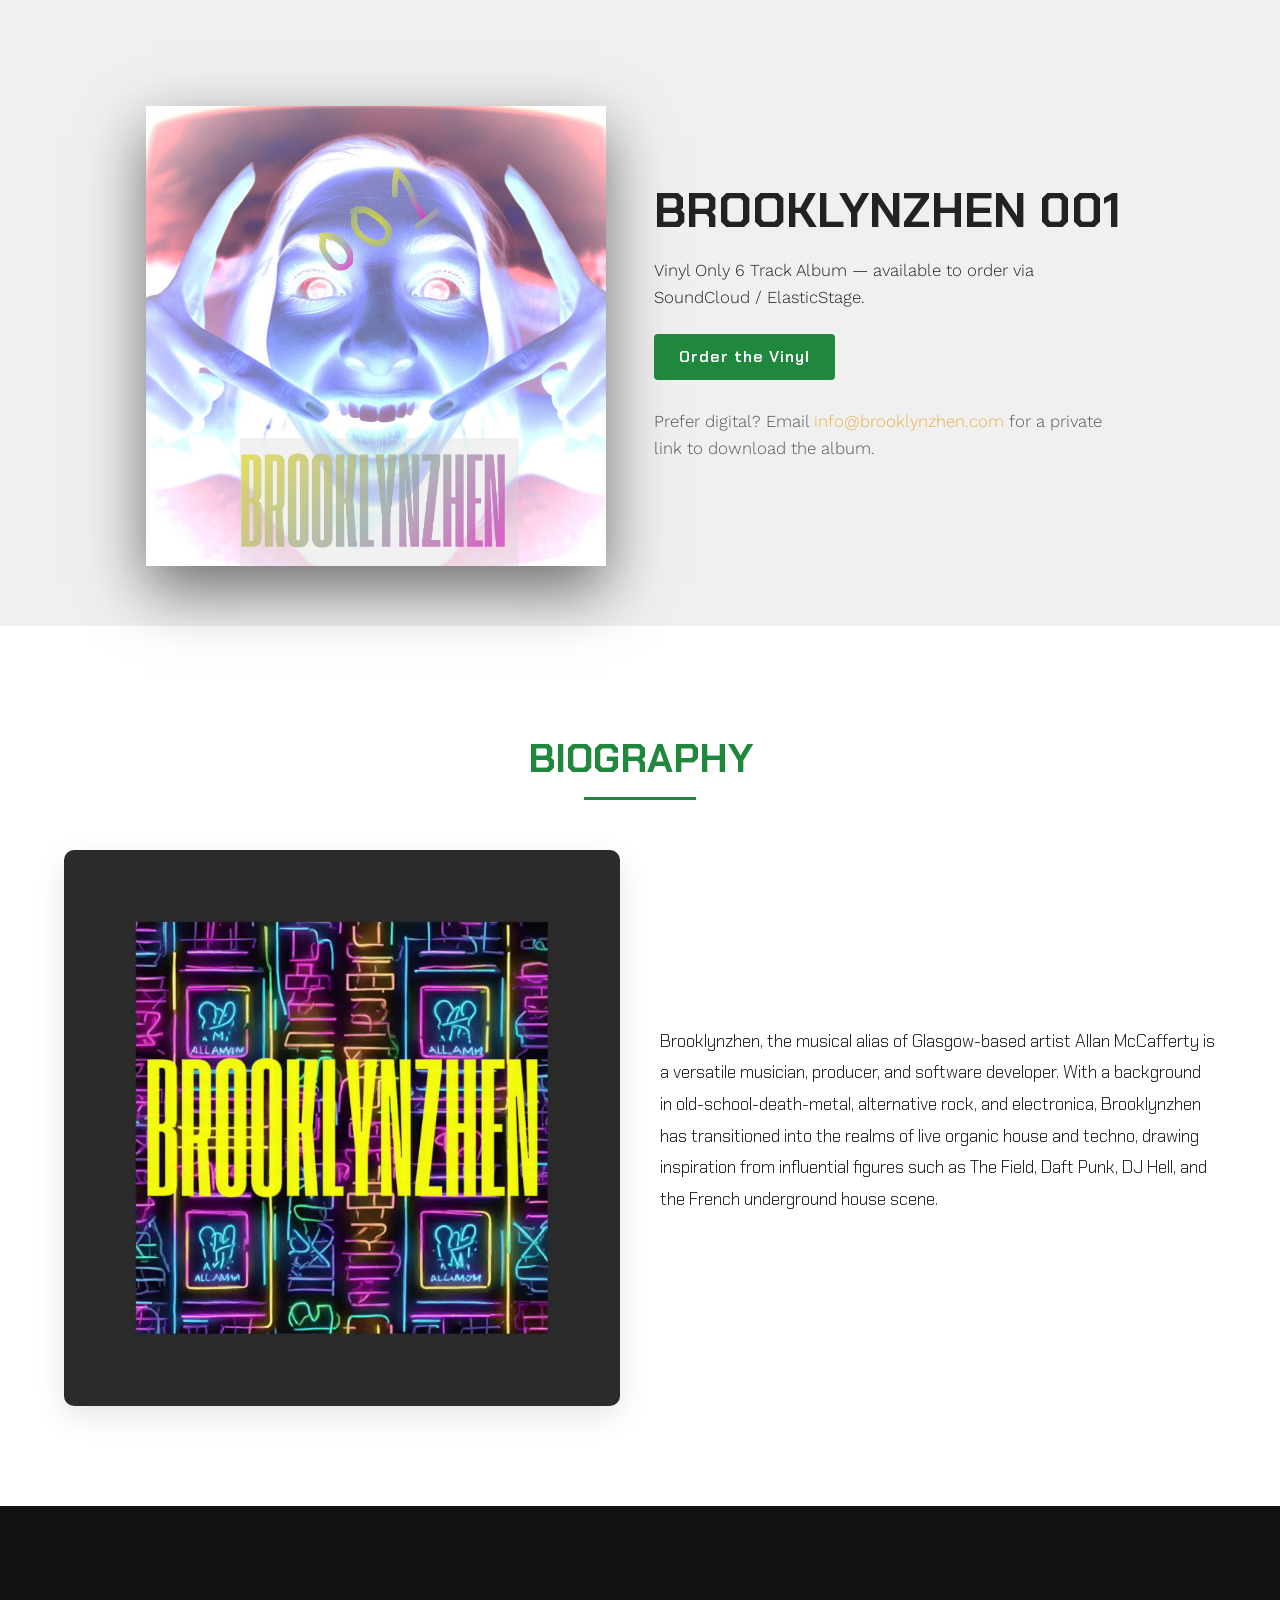
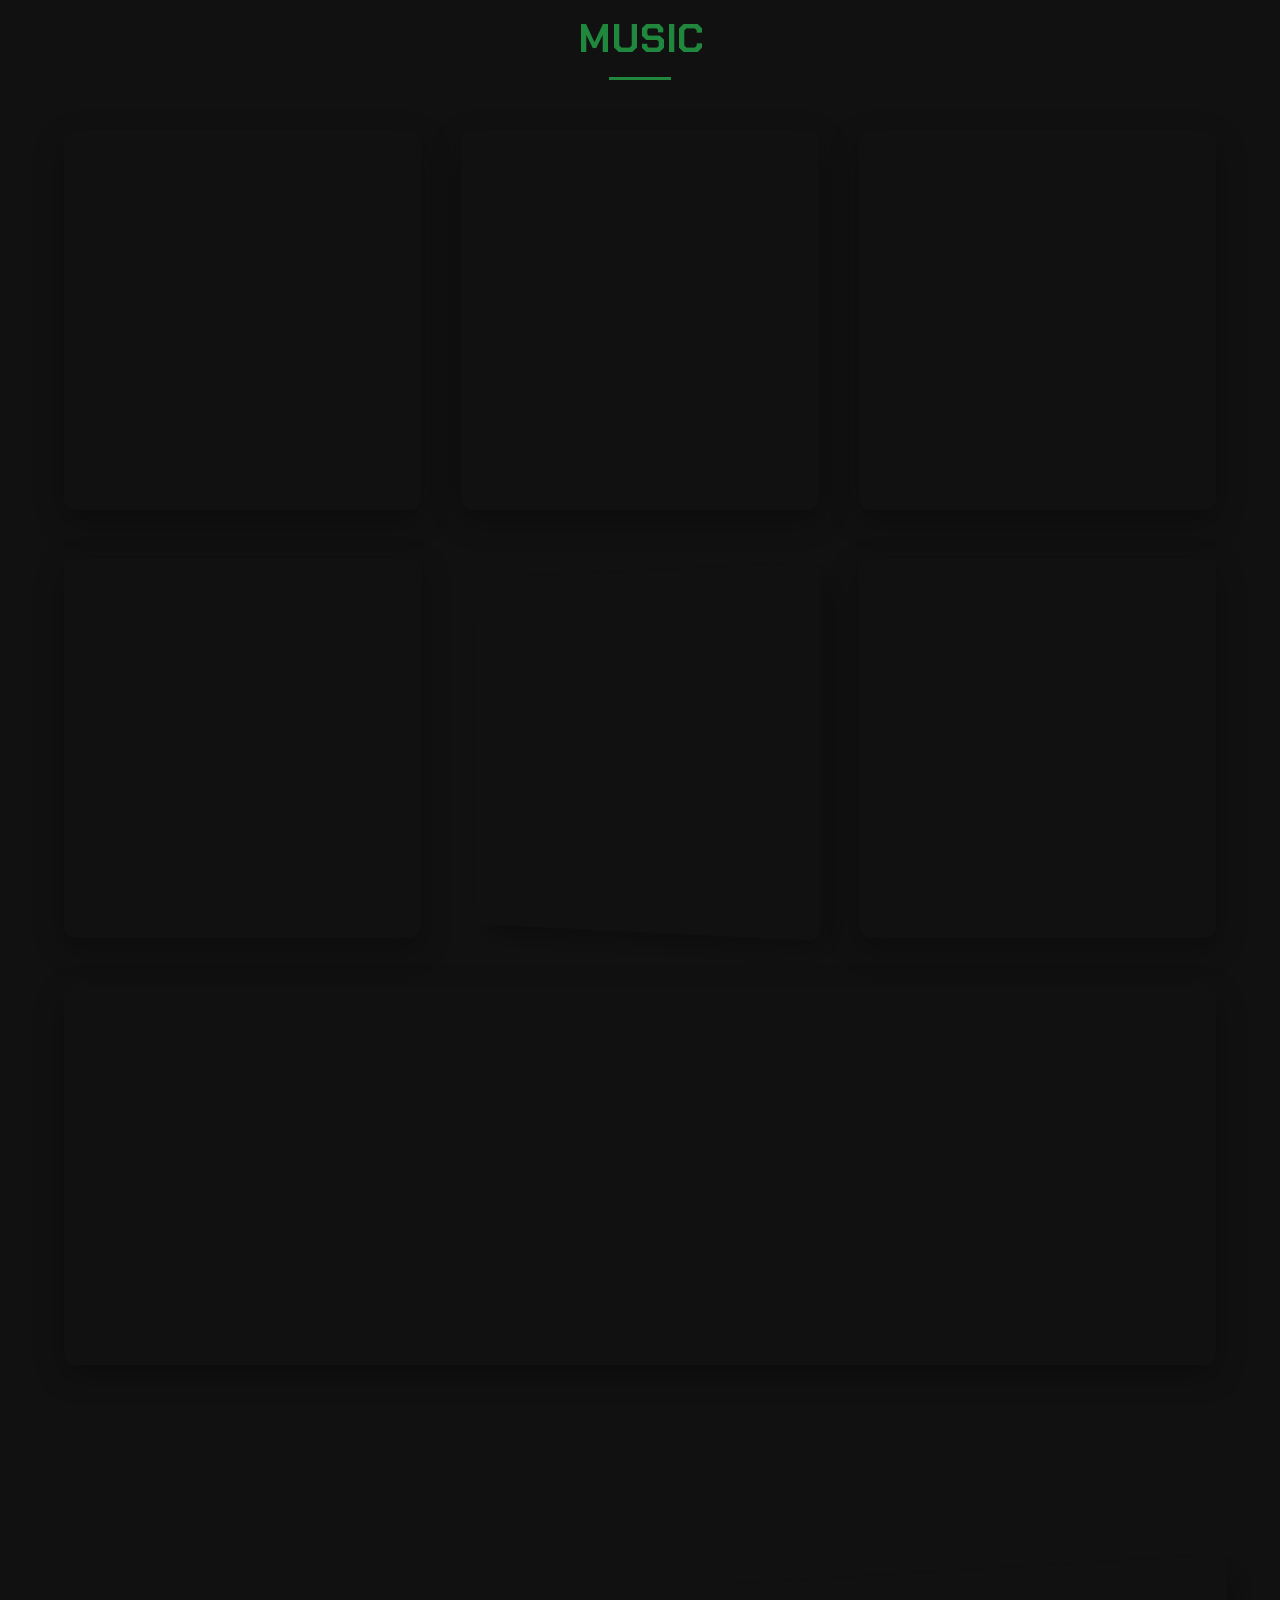
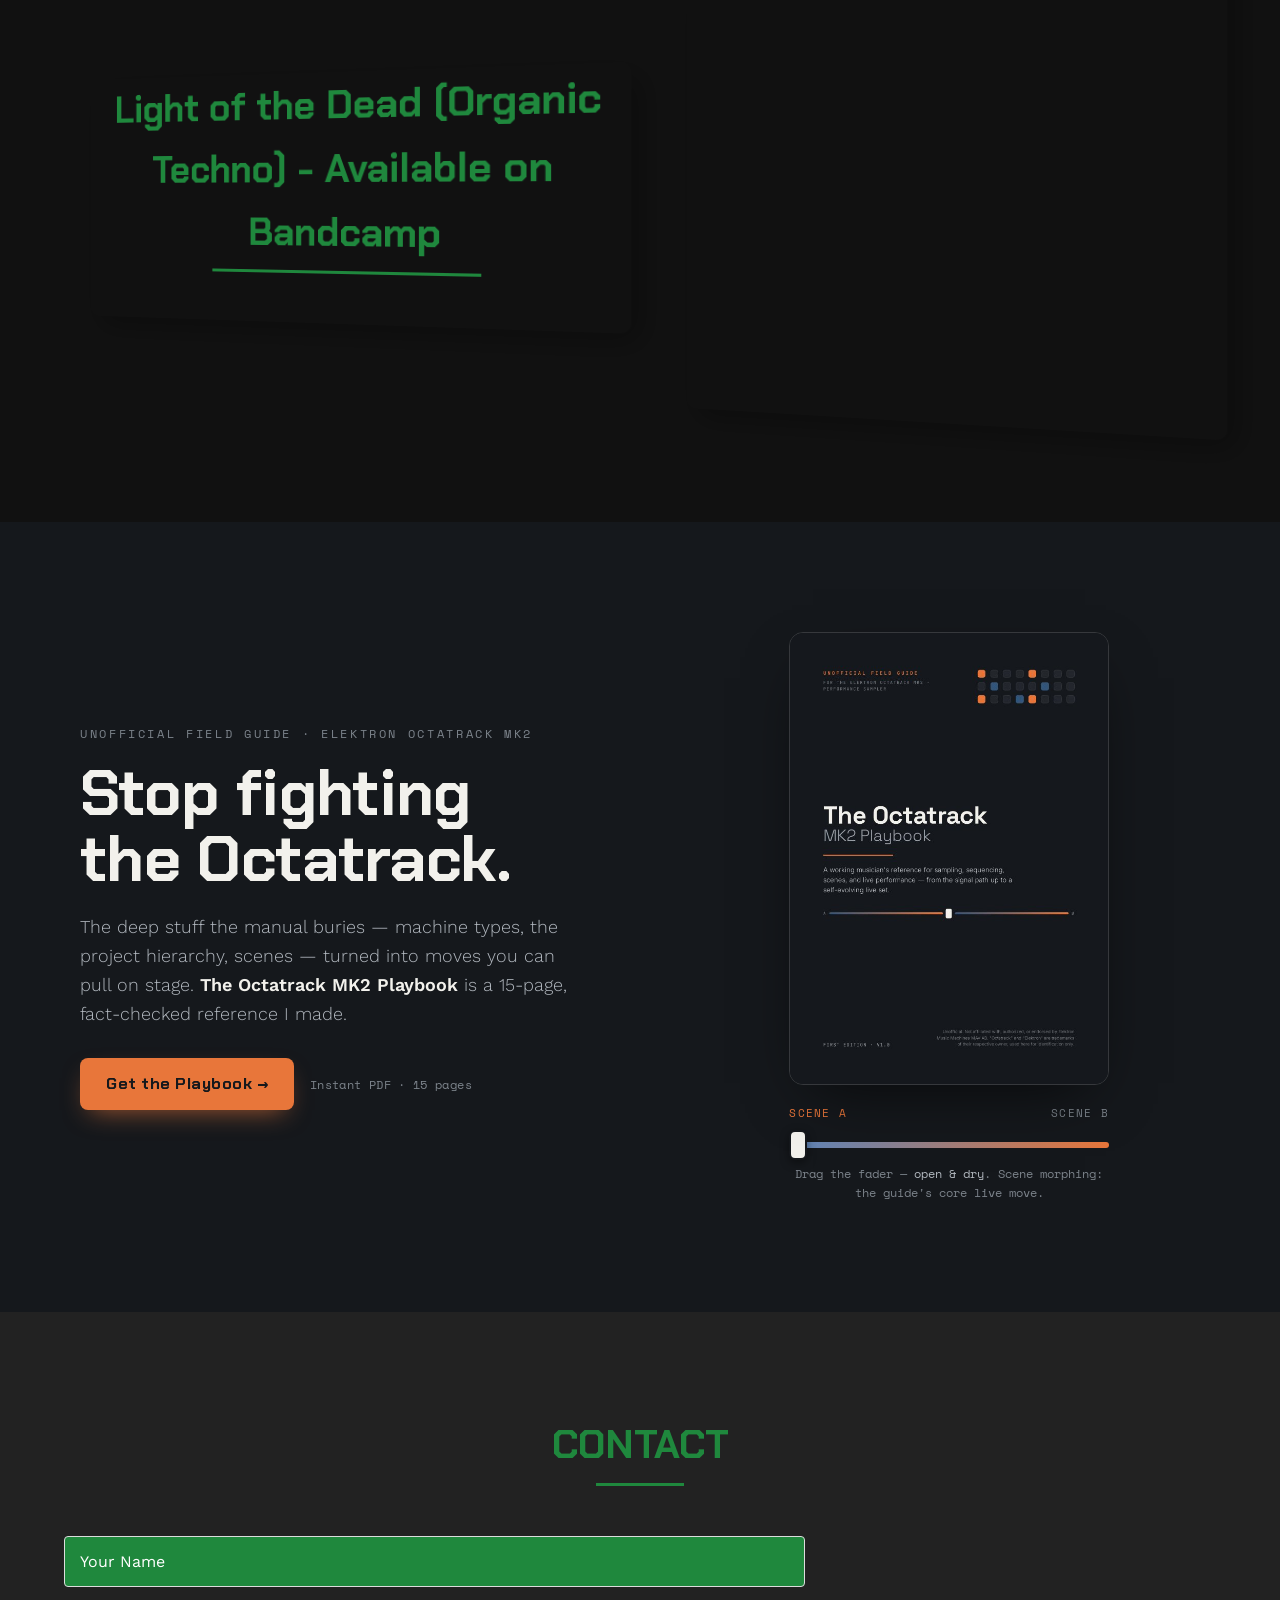
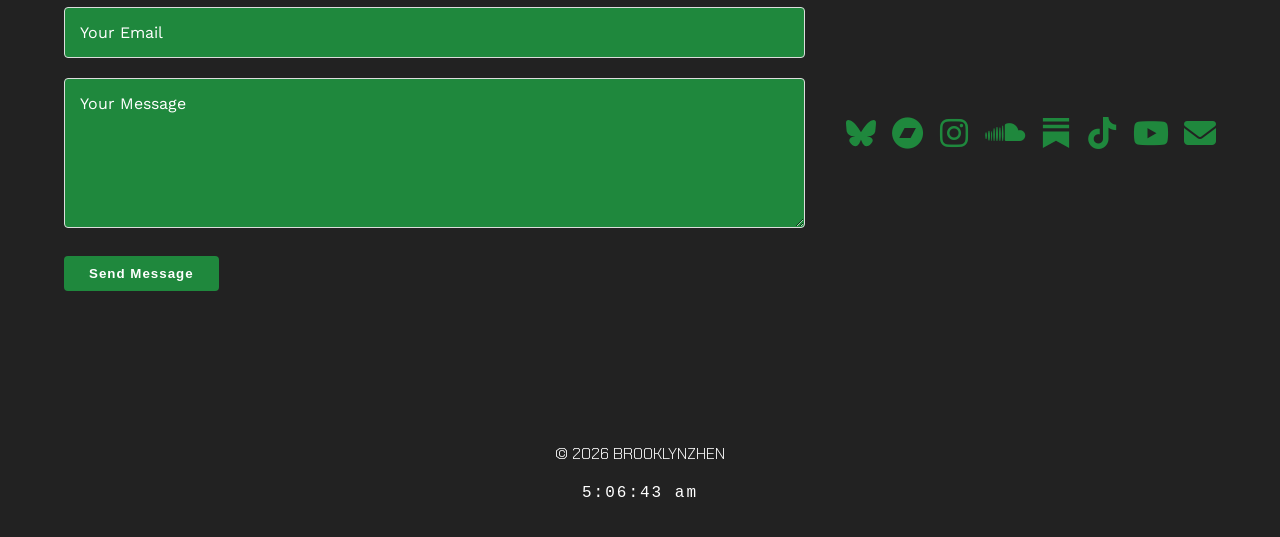
==== commit 34bf7e67: "Update Beatport release section and remove vinyl header" ====
--- a/index.html
+++ b/index.html
@@ -111,17 +111,20 @@
         <!-- Beatport Release -->
         <section id="beatport-release" class="beatport-section">
             <div class="section-header">
-                <h2>OUT NOW ON BEATPORT</h2>
+                <h2>OUT NOW: RIP FRENCHIE EP</h2>
+            </div>
+            <div class="beatport-container">
+                <iframe style="border: 0; width: 100%; height: 120px;" src="https://bandcamp.com/EmbeddedPlayer/album=881799487/size=large/bgcol=333333/linkcol=0f91ff/tracklist=false/artwork=small/transparent=true/" seamless><a href="https://samanrecords.bandcamp.com/album/rip-frenchie">Rip Frenchie by Brooklynzhen</a></iframe>
             </div>
             <div class="beatport-container">
                 <iframe src="https://embed.beatport.com/?id=7348606&type=release" width="100%" height="362" frameborder="0" scrolling="no" style="max-width:600px;"></iframe>
             </div>
+
         </section>
         <!-- Hero Section: Vinyl Release -->
         <section id="vinyl-release" class="vinyl-section">
-            <div class="section-header">
-                <h2>NEW VINYL RELEASE</h2>
-            </div>
+            <!-- <div class="section-header">
+            </div> -->
             <div class="vinyl-container">
                 <div class="vinyl-image">
                     <img src="001_cover_brooklynzhen_2026.png" alt="Brooklynzhen 001 — Vinyl Only 6 Track Album">
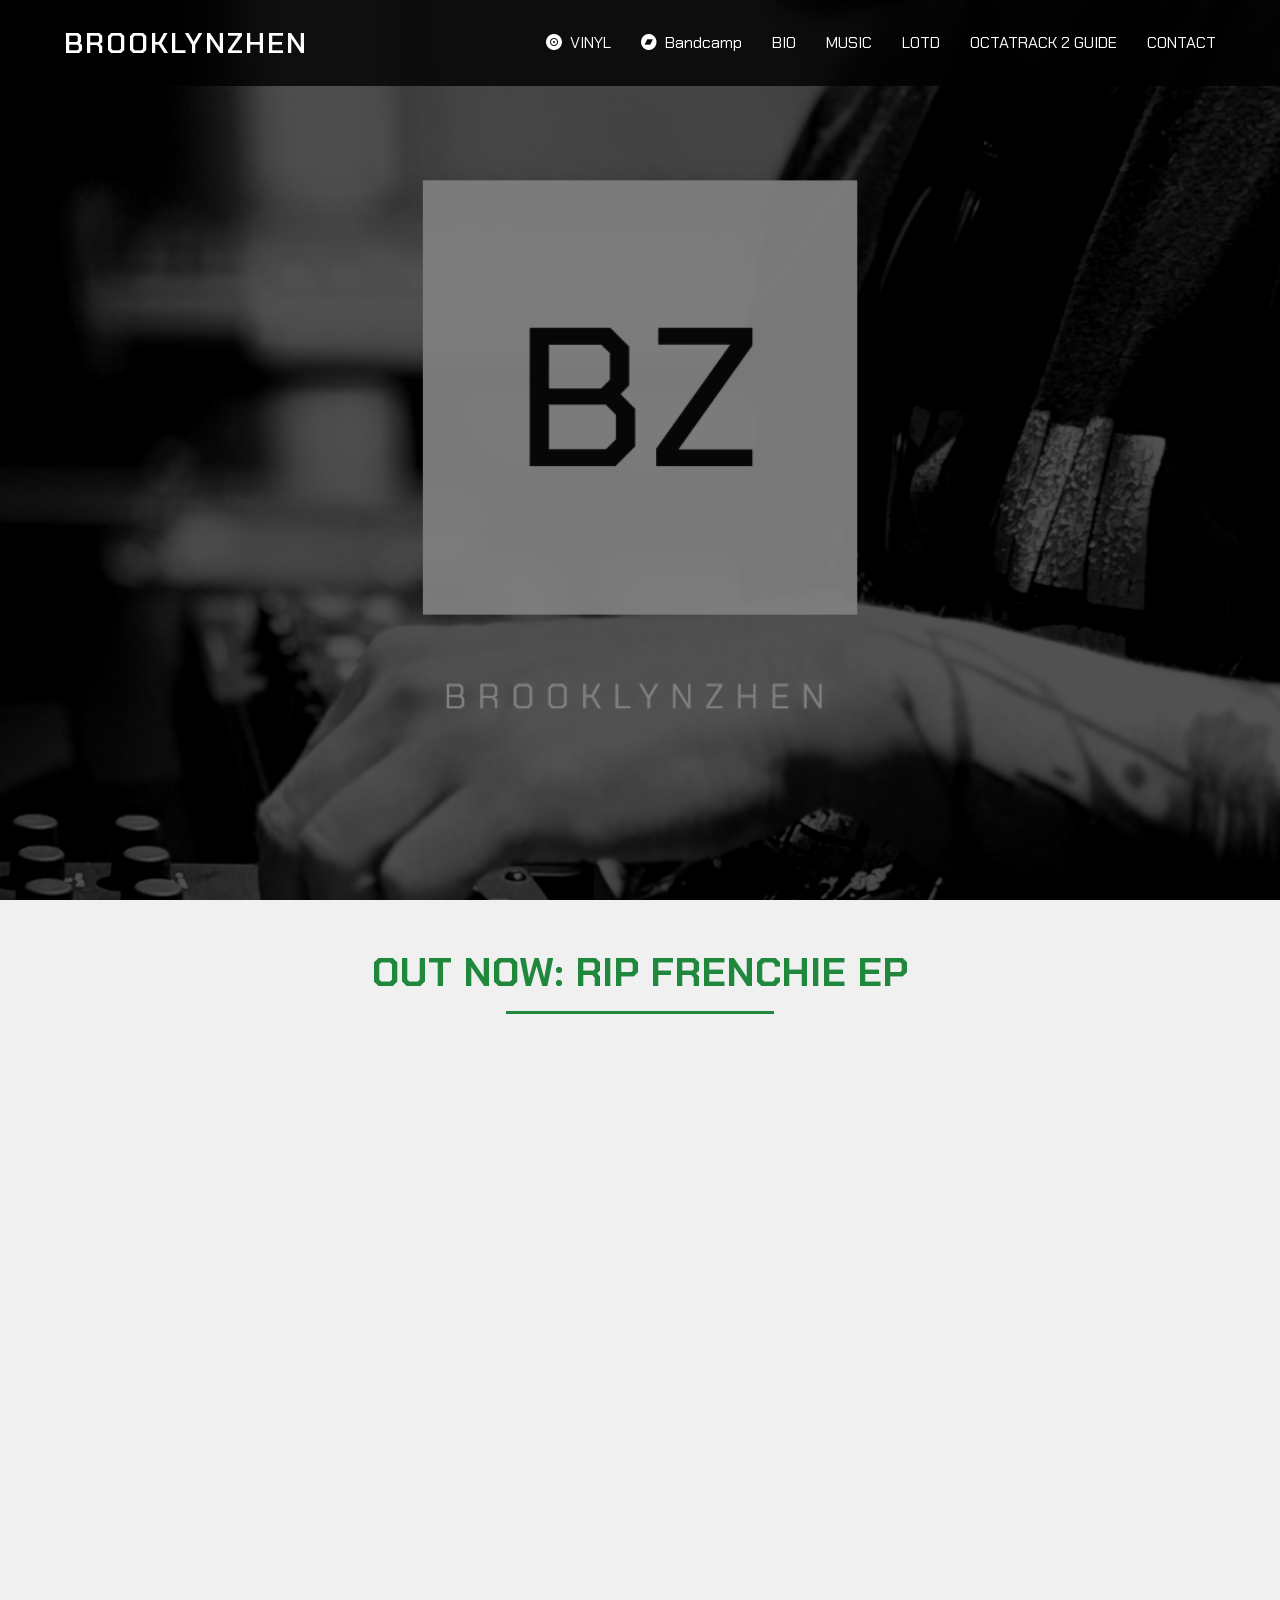
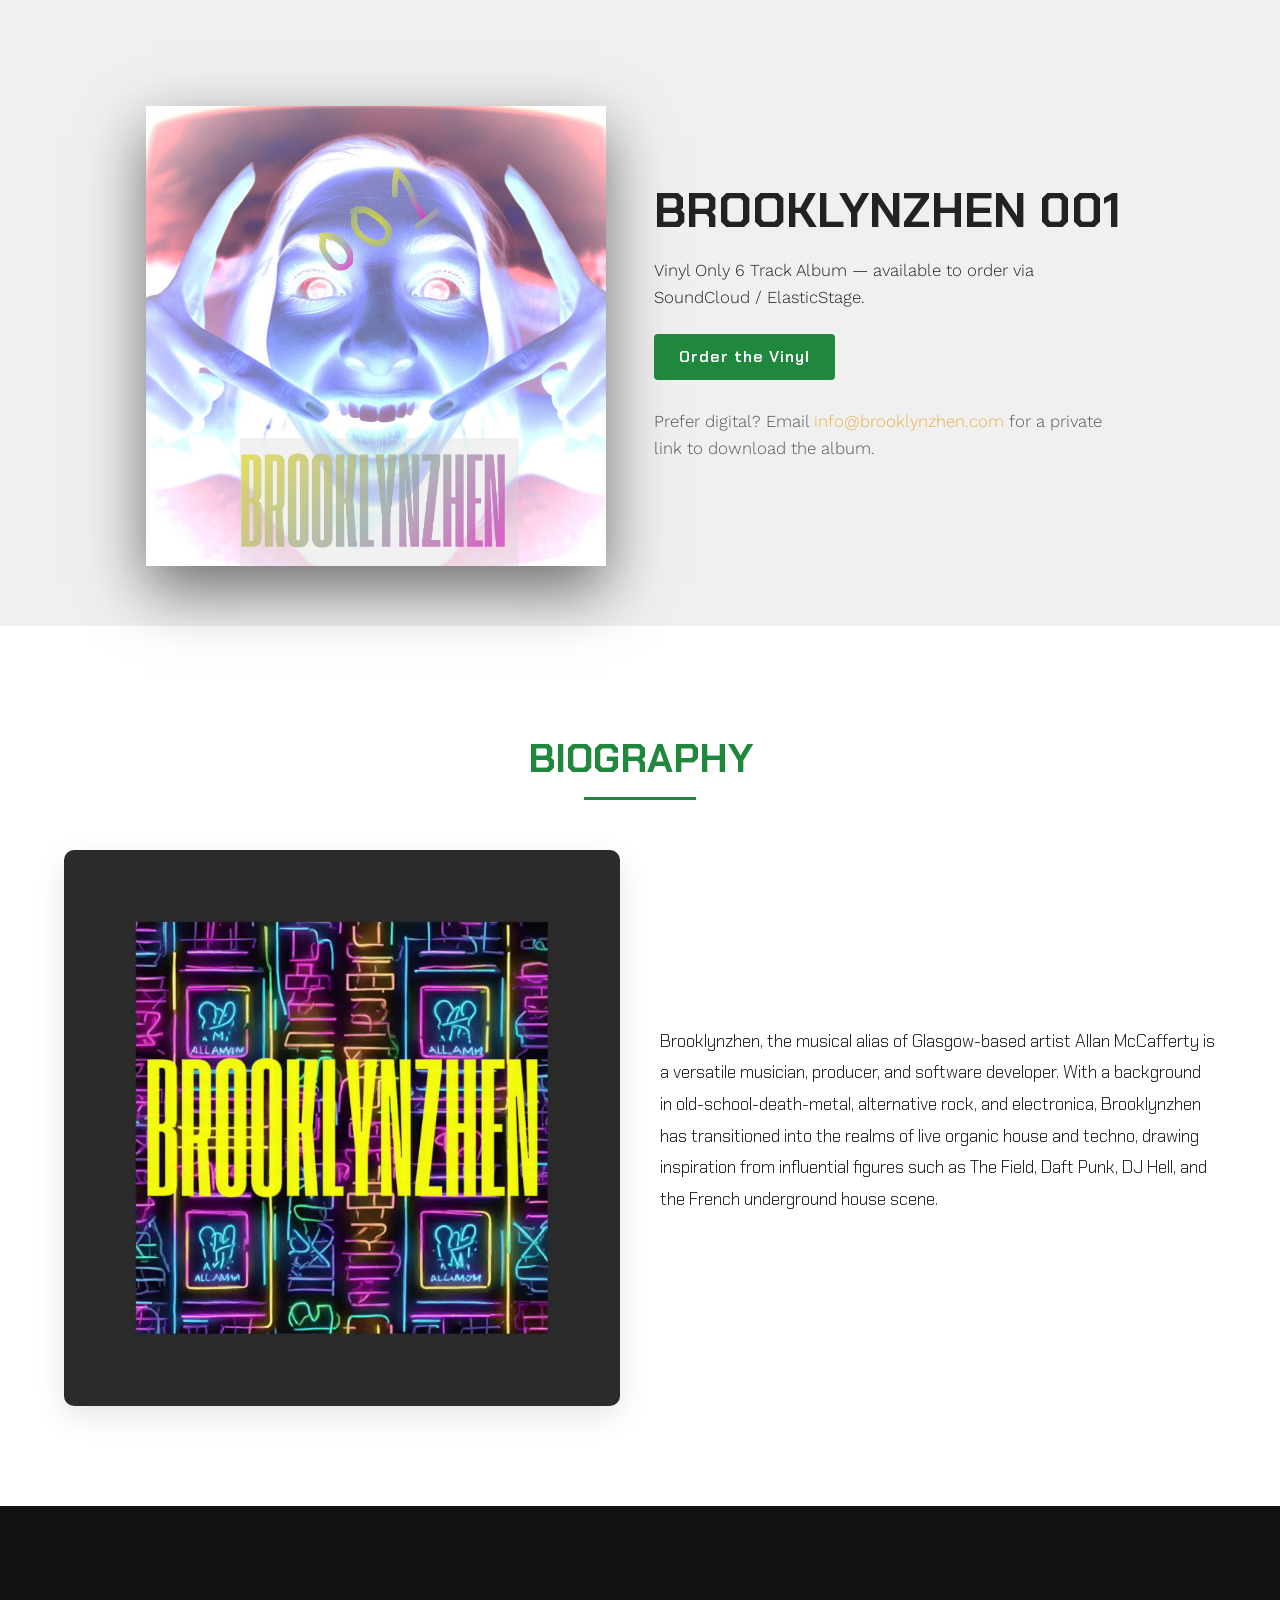
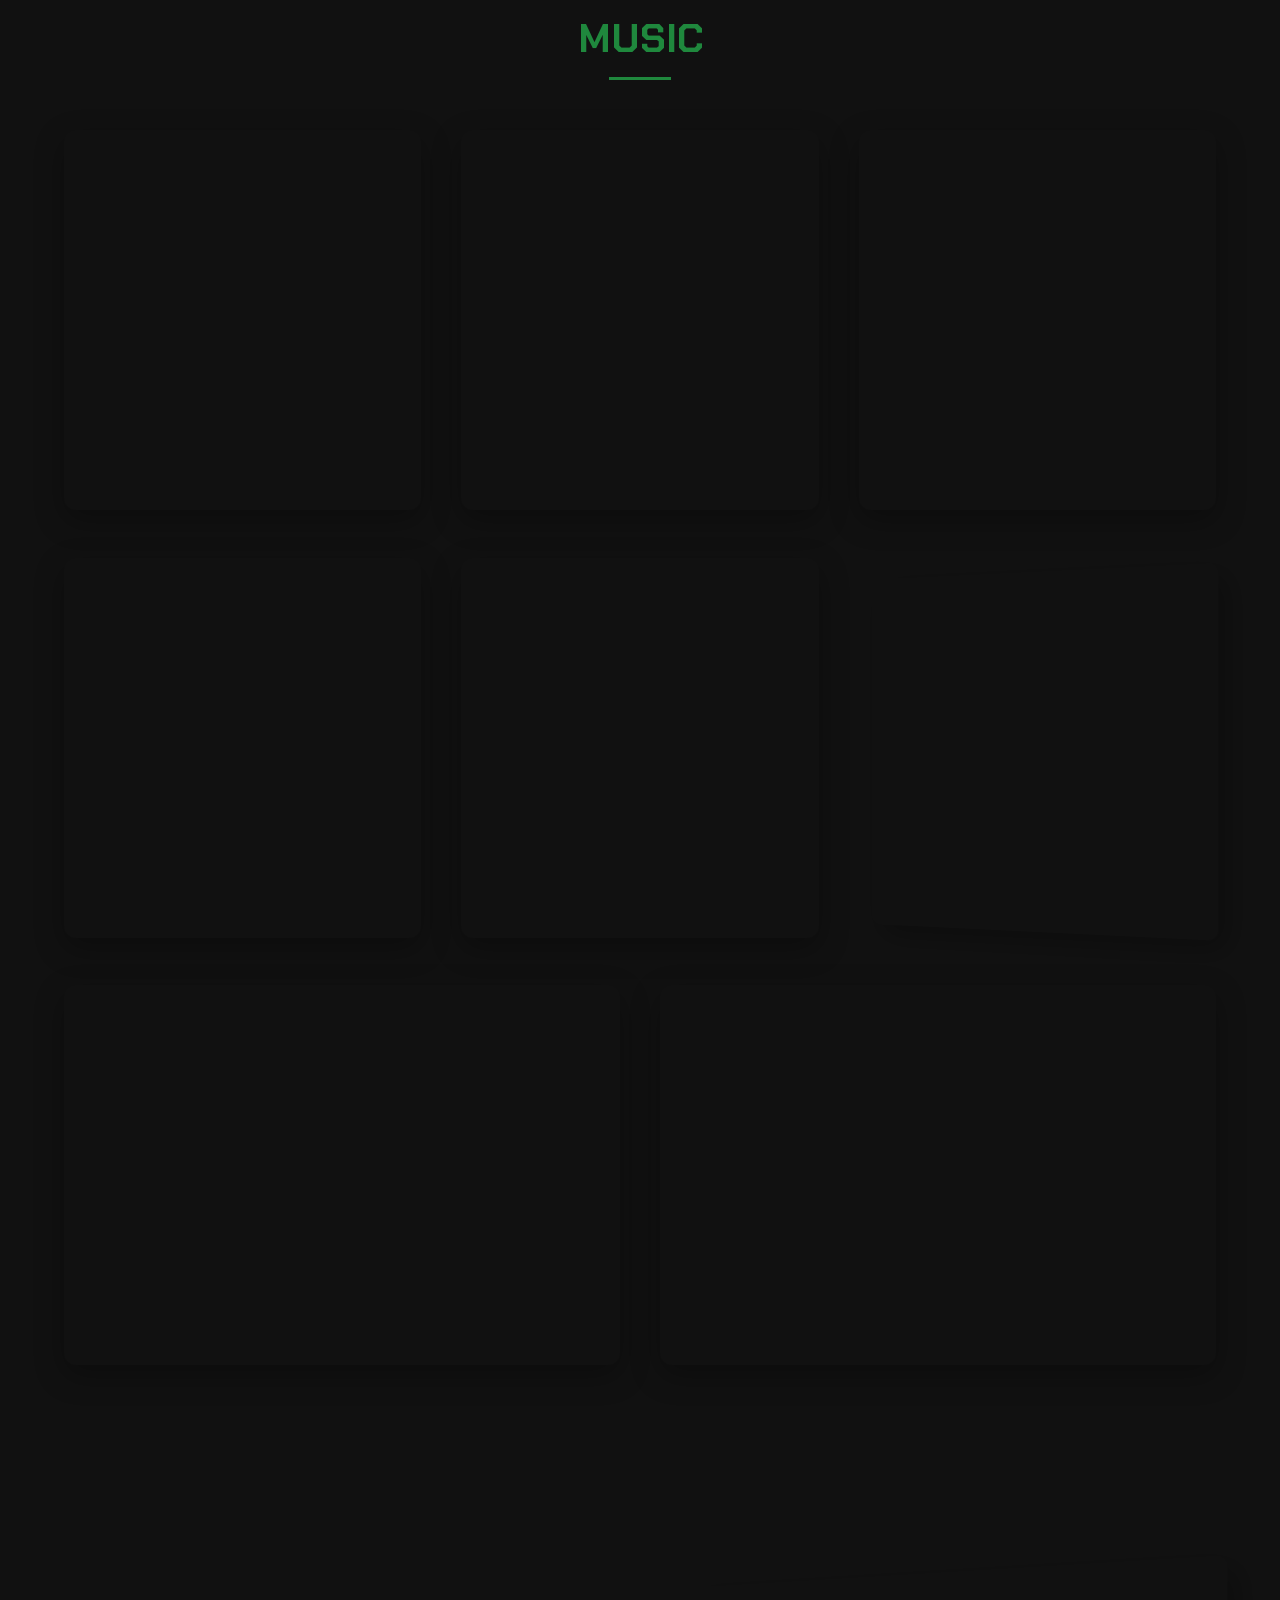
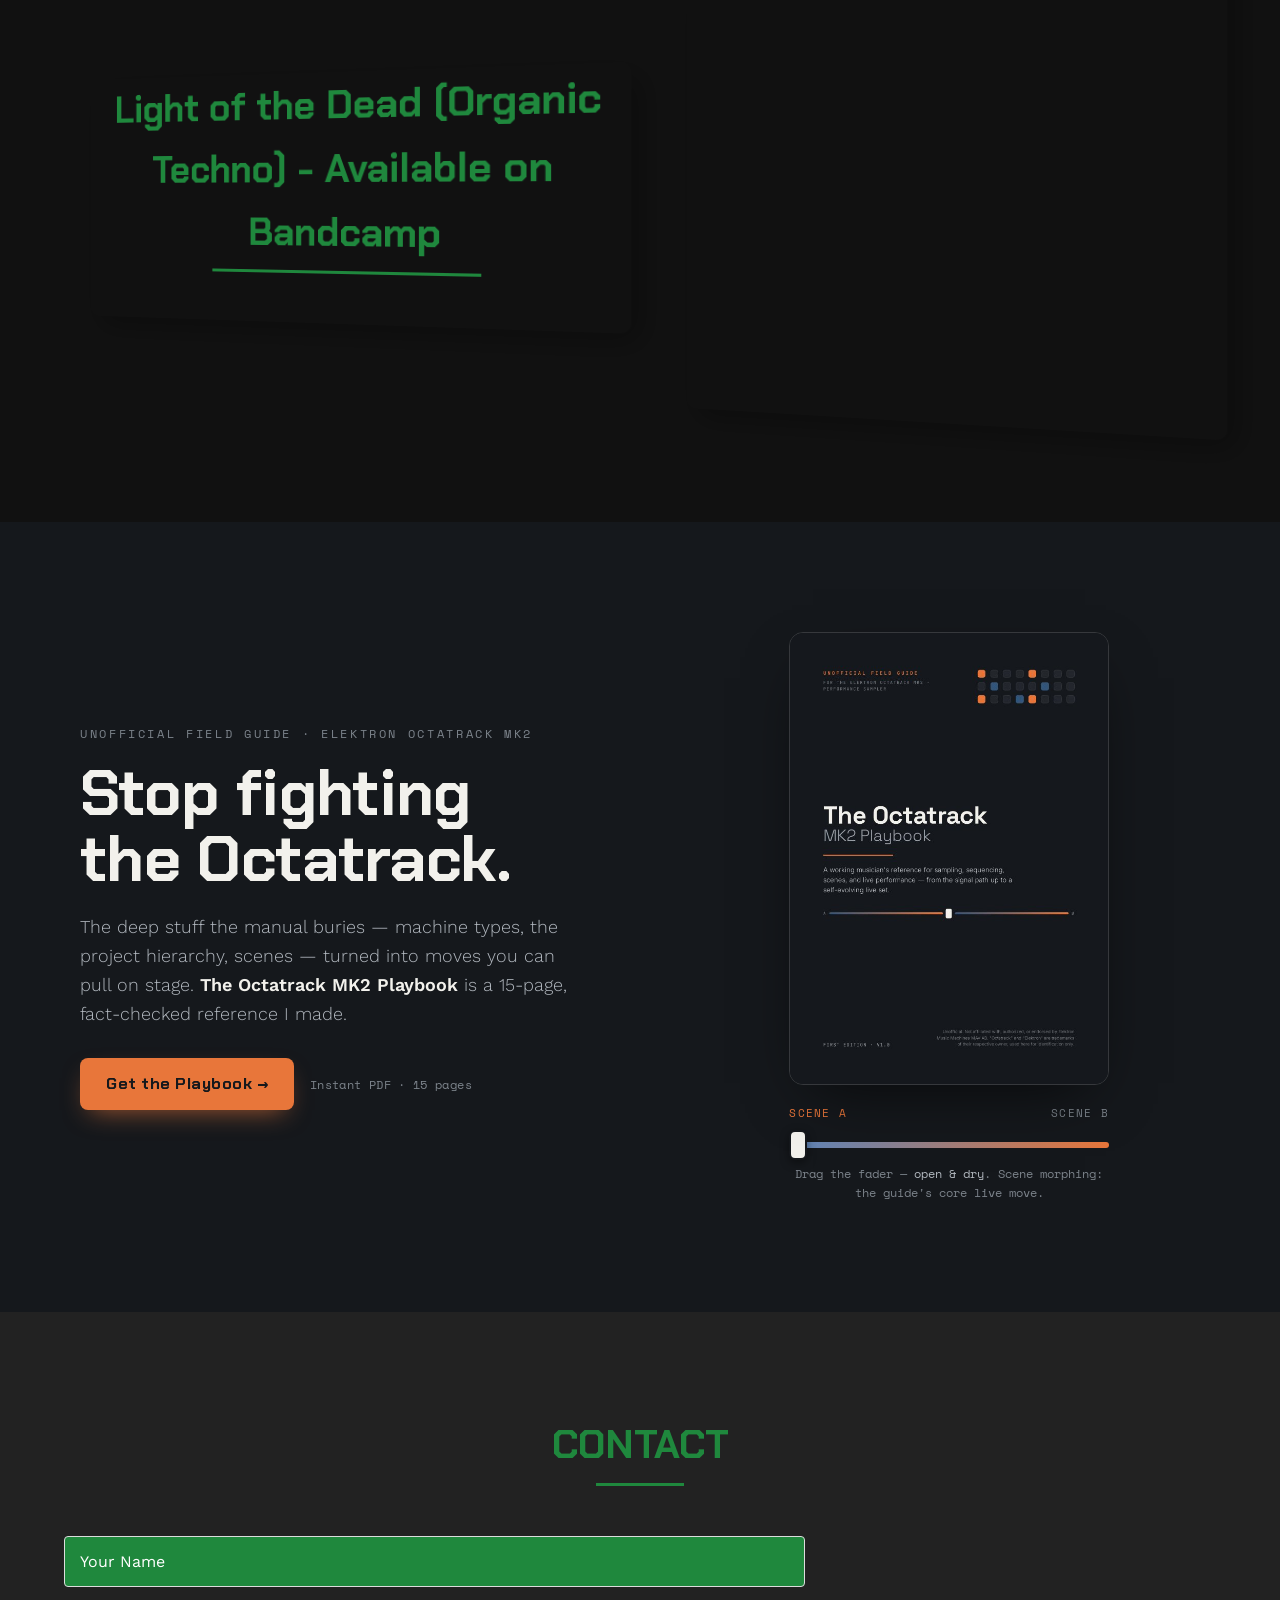
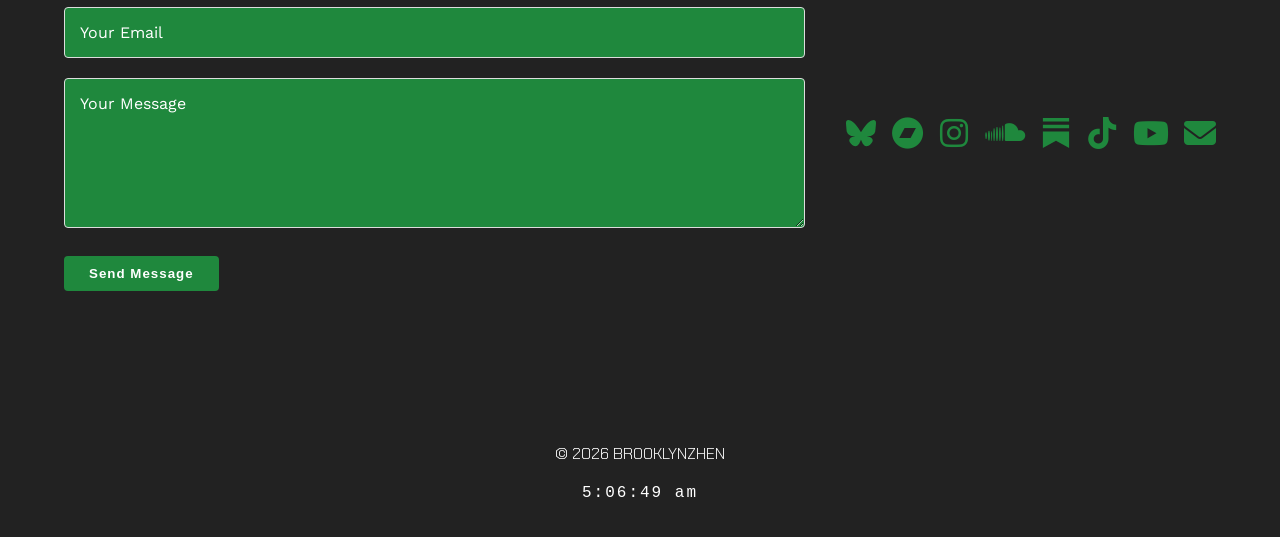
==== commit d1e490de: "Add new music players for Spotify albums and tracks Added new music player sections with embedded Sp" ====
--- a/index.html
+++ b/index.html
@@ -163,6 +163,9 @@
             </div>
             <div class="music-container">
                 <div class="music-player">
+                    <iframe data-testid="embed-iframe" style="border-radius:12px" src="https://open.spotify.com/embed/album/2oQKN2YfamAkgId53Hvyi6?utm_source=generator&si=d6276a9adecb491e" width="100%" height="352" frameBorder="0" allowfullscreen="" allow="autoplay; clipboard-write; encrypted-media; fullscreen; picture-in-picture" loading="lazy"></iframe>
+                </div>
+                <div class="music-player">
                     <iframe data-testid="embed-iframe" style="border-radius:12px" src="https://open.spotify.com/embed/track/7o1mZDCxk5ObSpCdYsmqn0?utm_source=generator&si=4d7b661b871d4da8" width="100%" height="352" frameBorder="0" allowfullscreen="" allow="autoplay; clipboard-write; encrypted-media; fullscreen; picture-in-picture" loading="lazy"></iframe>                
                 </div>
                 <div class="music-player">
@@ -186,6 +189,7 @@
                 </div>
             </div>
         </section>
+
         <!-- New Music: Light of the Dead (Bandcamp) -->
         <section id="LOTD" class="music-section">
             <div class="music-container">
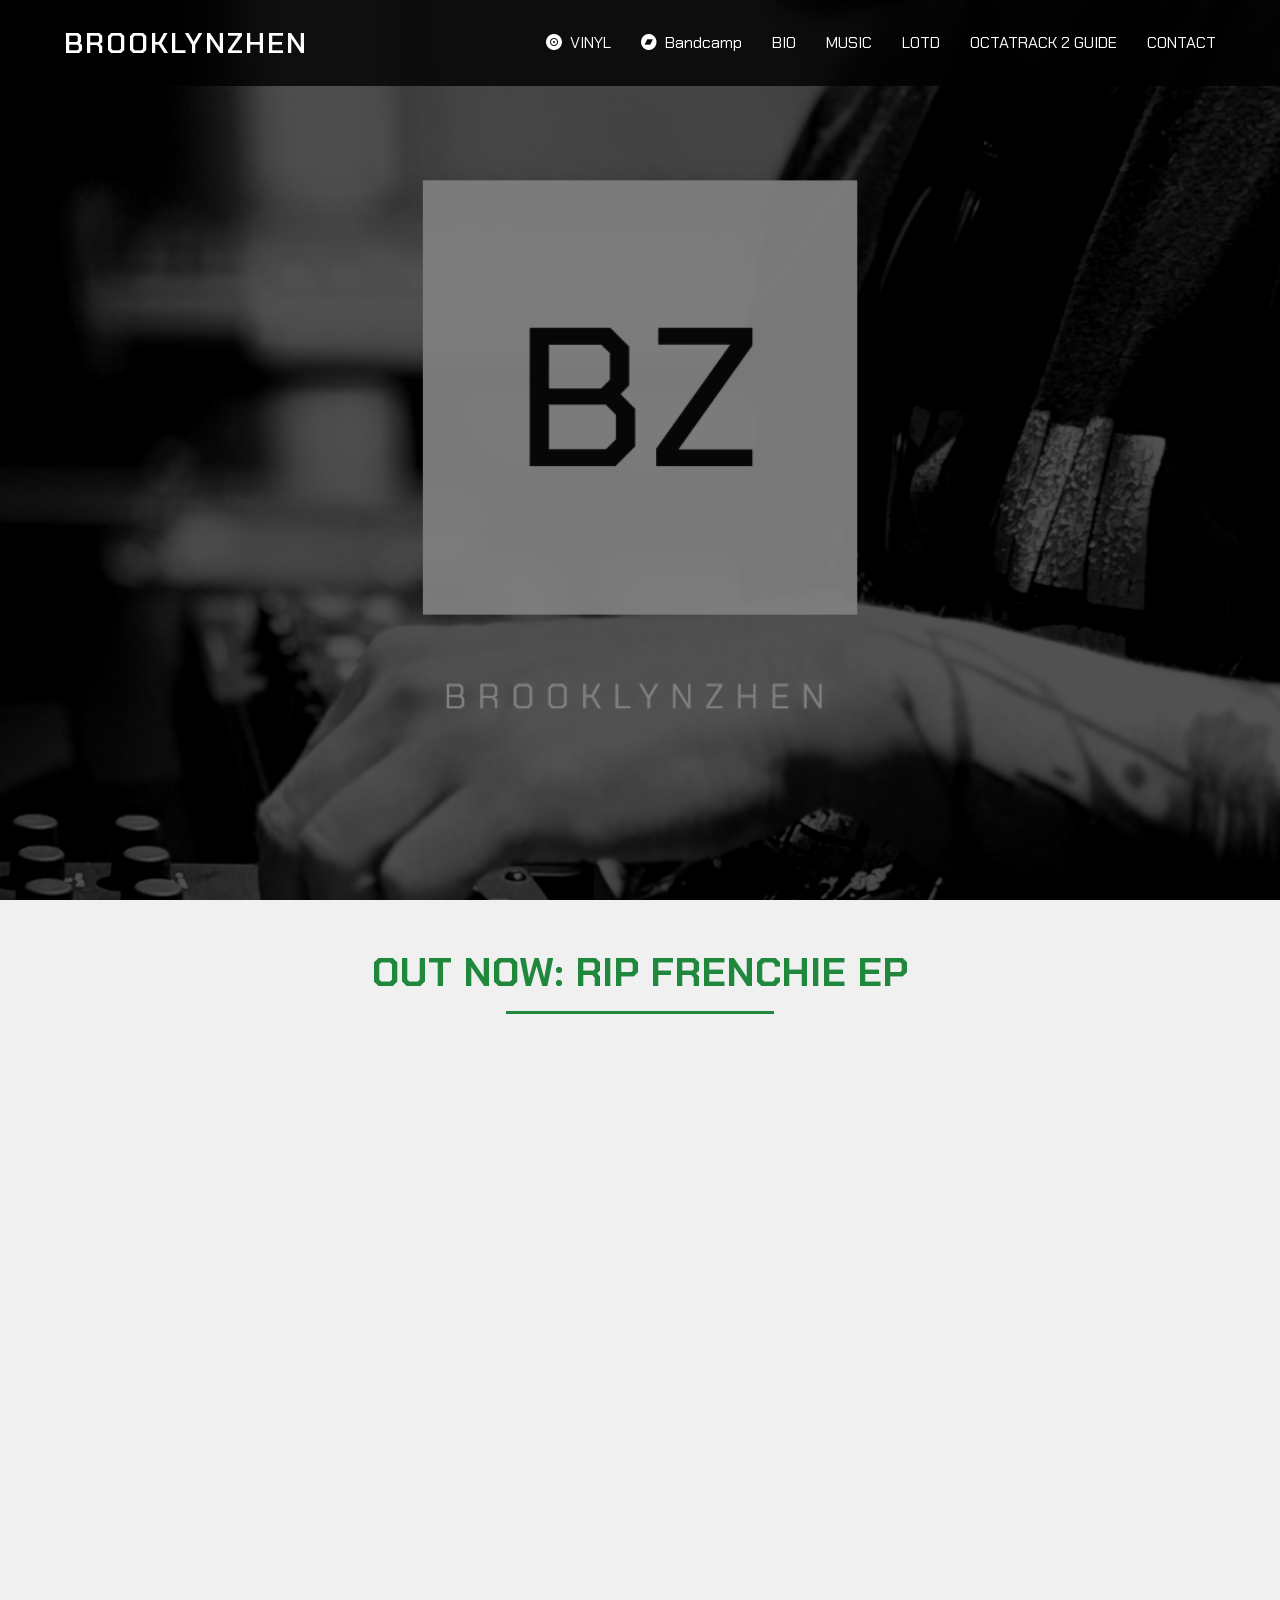
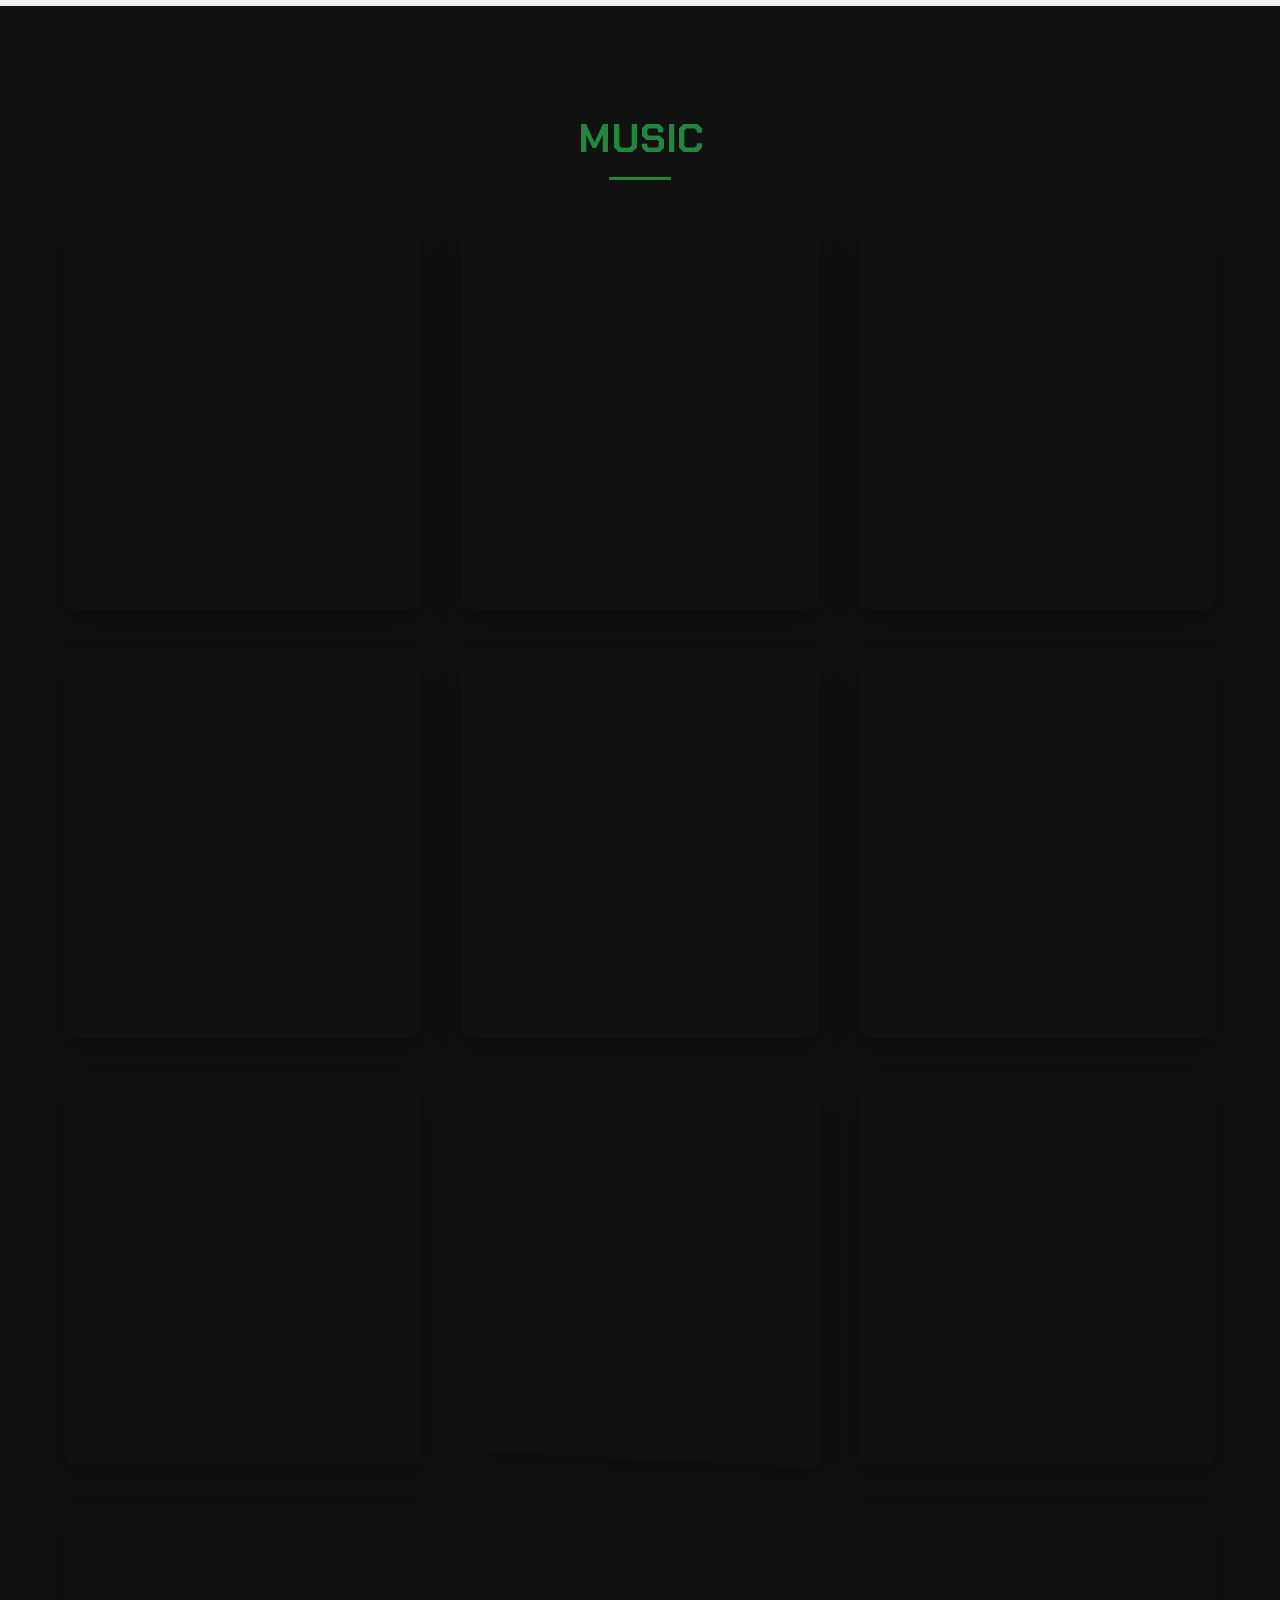
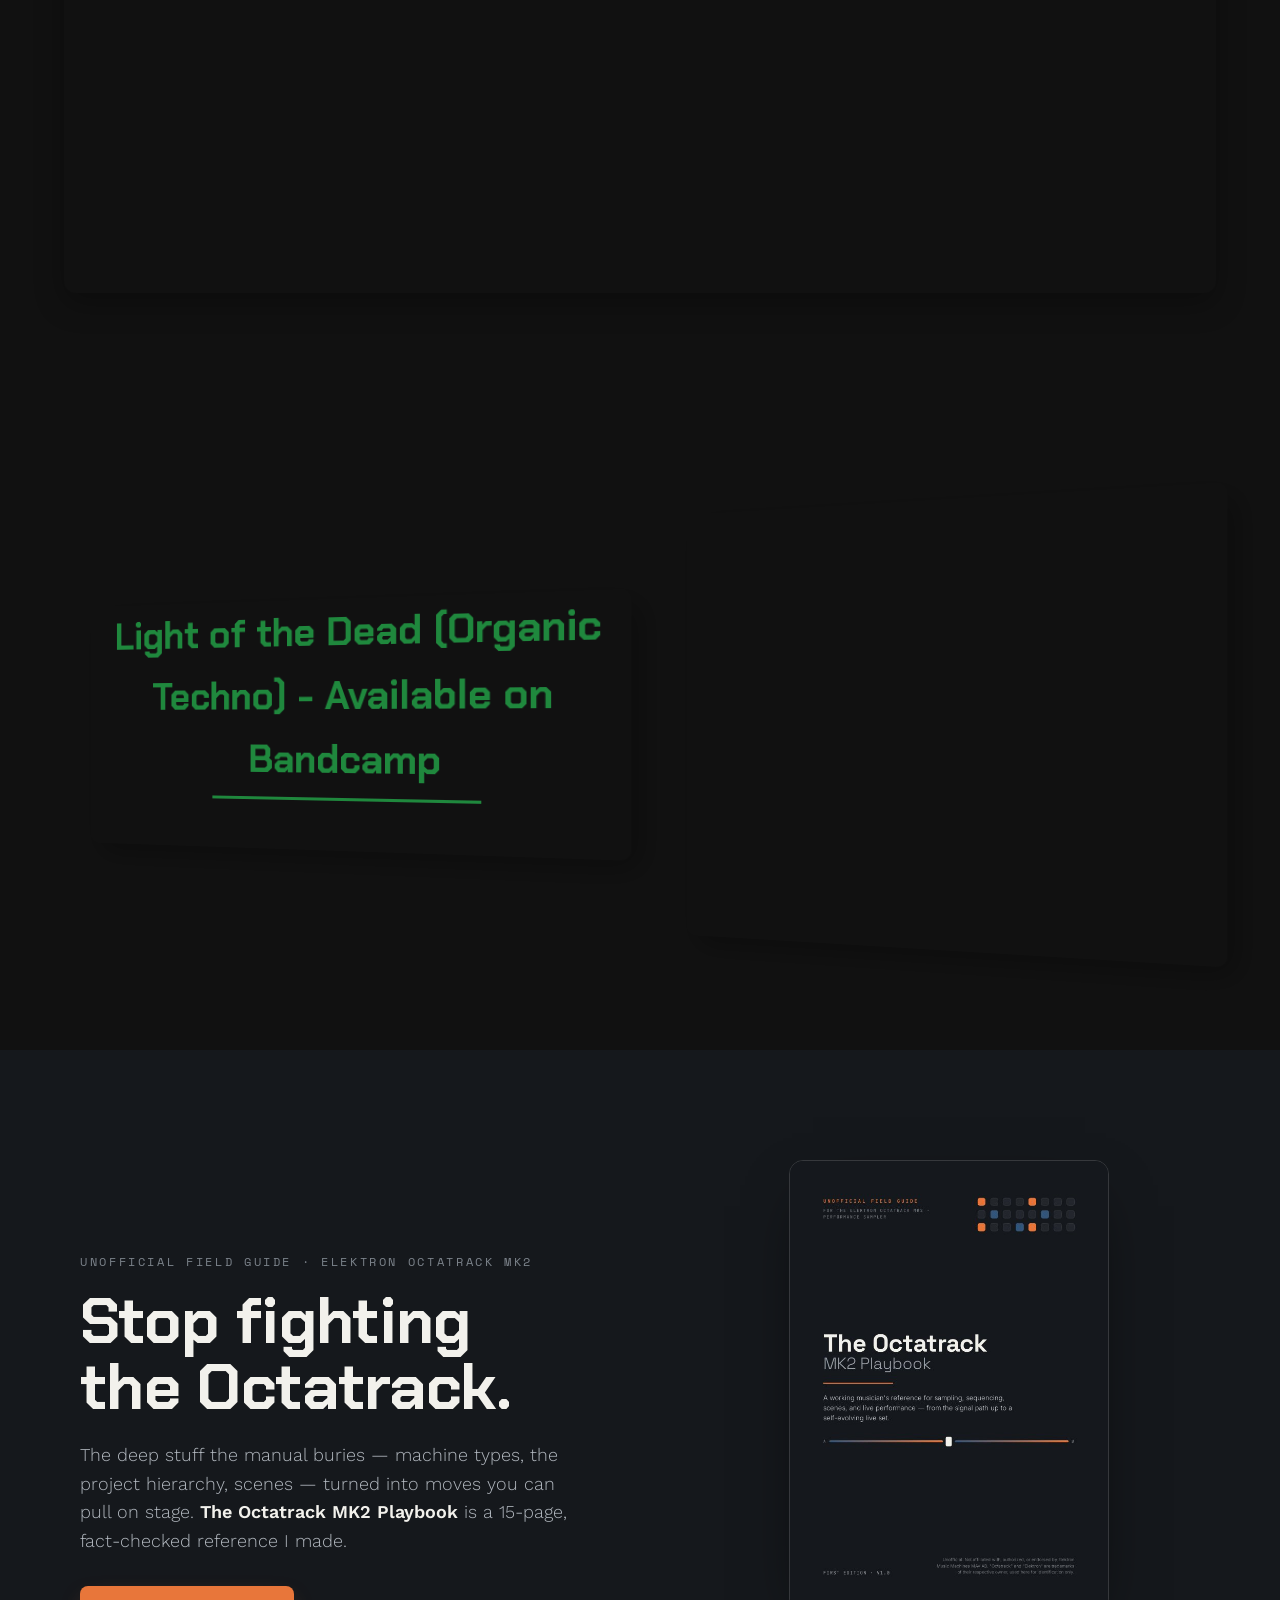
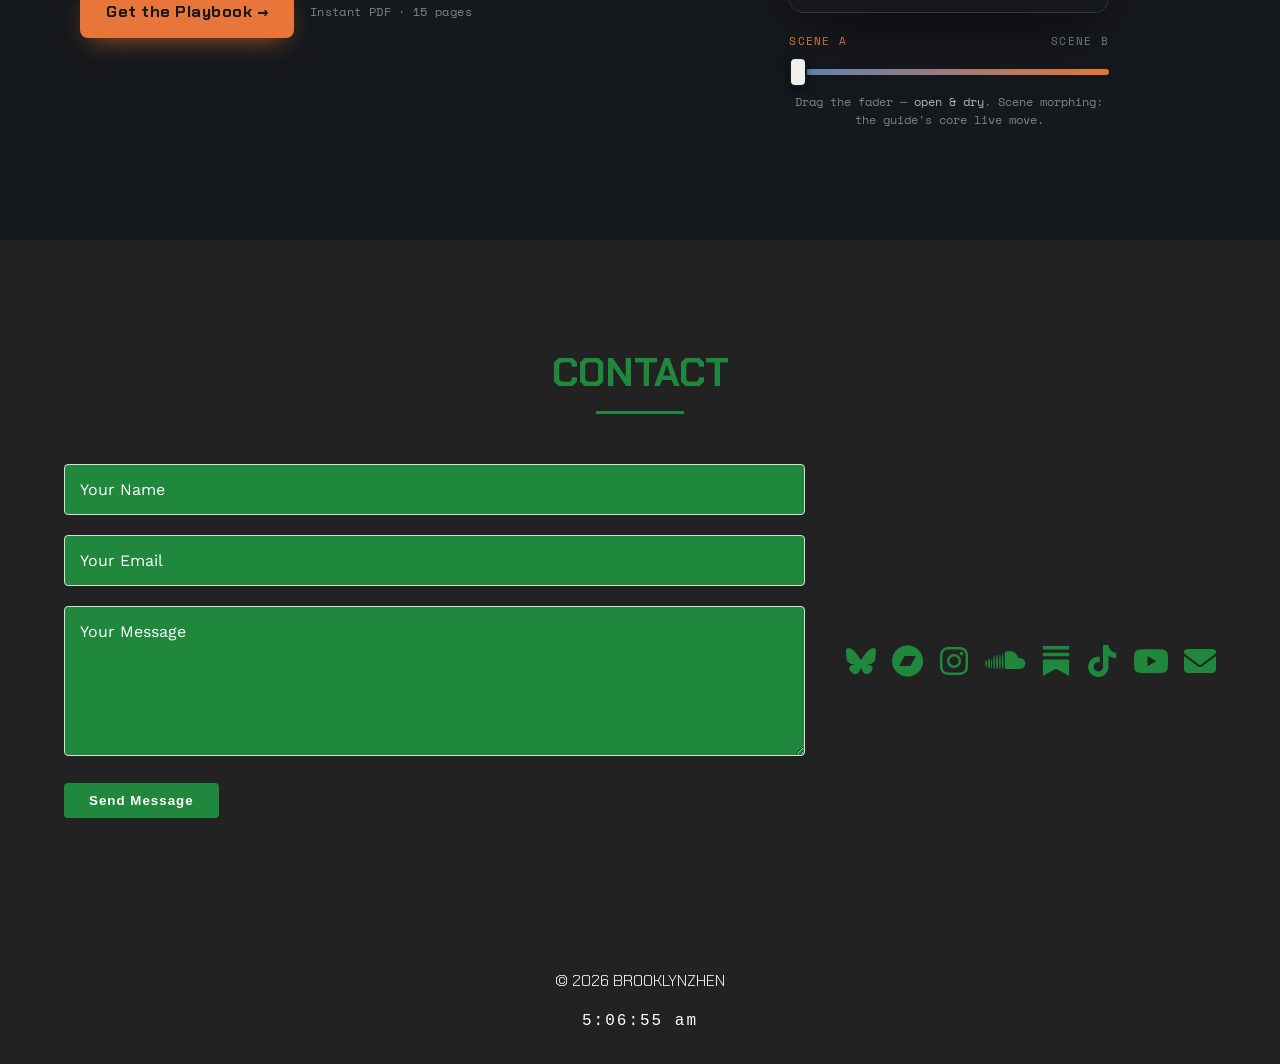
==== commit 51052ed4: "Hide vinyl release and bio sections by default Updated sections to be hidden by default and added ne" ====
--- a/index.html
+++ b/index.html
@@ -122,7 +122,7 @@
 
         </section>
         <!-- Hero Section: Vinyl Release -->
-        <section id="vinyl-release" class="vinyl-section">
+        <section id="vinyl-release" class="vinyl-section" style="display: none;">
             <!-- <div class="section-header">
             </div> -->
             <div class="vinyl-container">
@@ -142,7 +142,7 @@
         
 
         <!-- Bio Section -->
-        <section id="bio" class="bio-section">
+        <section id="bio" class="bio-section" style="display: none;">
             <div class="section-header">
                 <h2>BIOGRAPHY</h2>
             </div>
@@ -151,7 +151,7 @@
                     <img src="brooklynzhen_artwork-for-33rd-degree-jason.JPG" alt="Brooklynzhen">
                 </div>
                 <div class="bio-text">
-                    <p>Brooklynzhen, the musical alias of Glasgow-based artist Allan McCafferty is a versatile musician, producer, and software developer. With a background in old-school-death-metal, alternative rock, and electronica, Brooklynzhen has transitioned into the realms of live organic house and techno, drawing inspiration from influential figures such as The Field, Daft Punk, DJ Hell, and the French underground house scene.</p>
+                    
                 </div>
             </div>
         </section>
@@ -162,6 +162,12 @@
                 <h2>MUSIC</h2>
             </div>
             <div class="music-container">
+                <div class="music-player">
+                    <iframe src=https://audius.co/embed/track/brooklynzhen/the-mathematics-of-sleep-live-2026?flavor=card width="100%" height="480" allow="encrypted-media" style="border: none;"></iframe>
+                </div>
+                <div class="music-player">
+                    <iframe src=https://audius.co/embed/track/brooklynzhen/phantom-circuit-86-live-2026?flavor=card width="100%" height="480" allow="encrypted-media" style="border: none;"></iframe>
+                </div>
                 <div class="music-player">
                     <iframe data-testid="embed-iframe" style="border-radius:12px" src="https://open.spotify.com/embed/album/2oQKN2YfamAkgId53Hvyi6?utm_source=generator&si=d6276a9adecb491e" width="100%" height="352" frameBorder="0" allowfullscreen="" allow="autoplay; clipboard-write; encrypted-media; fullscreen; picture-in-picture" loading="lazy"></iframe>
                 </div>
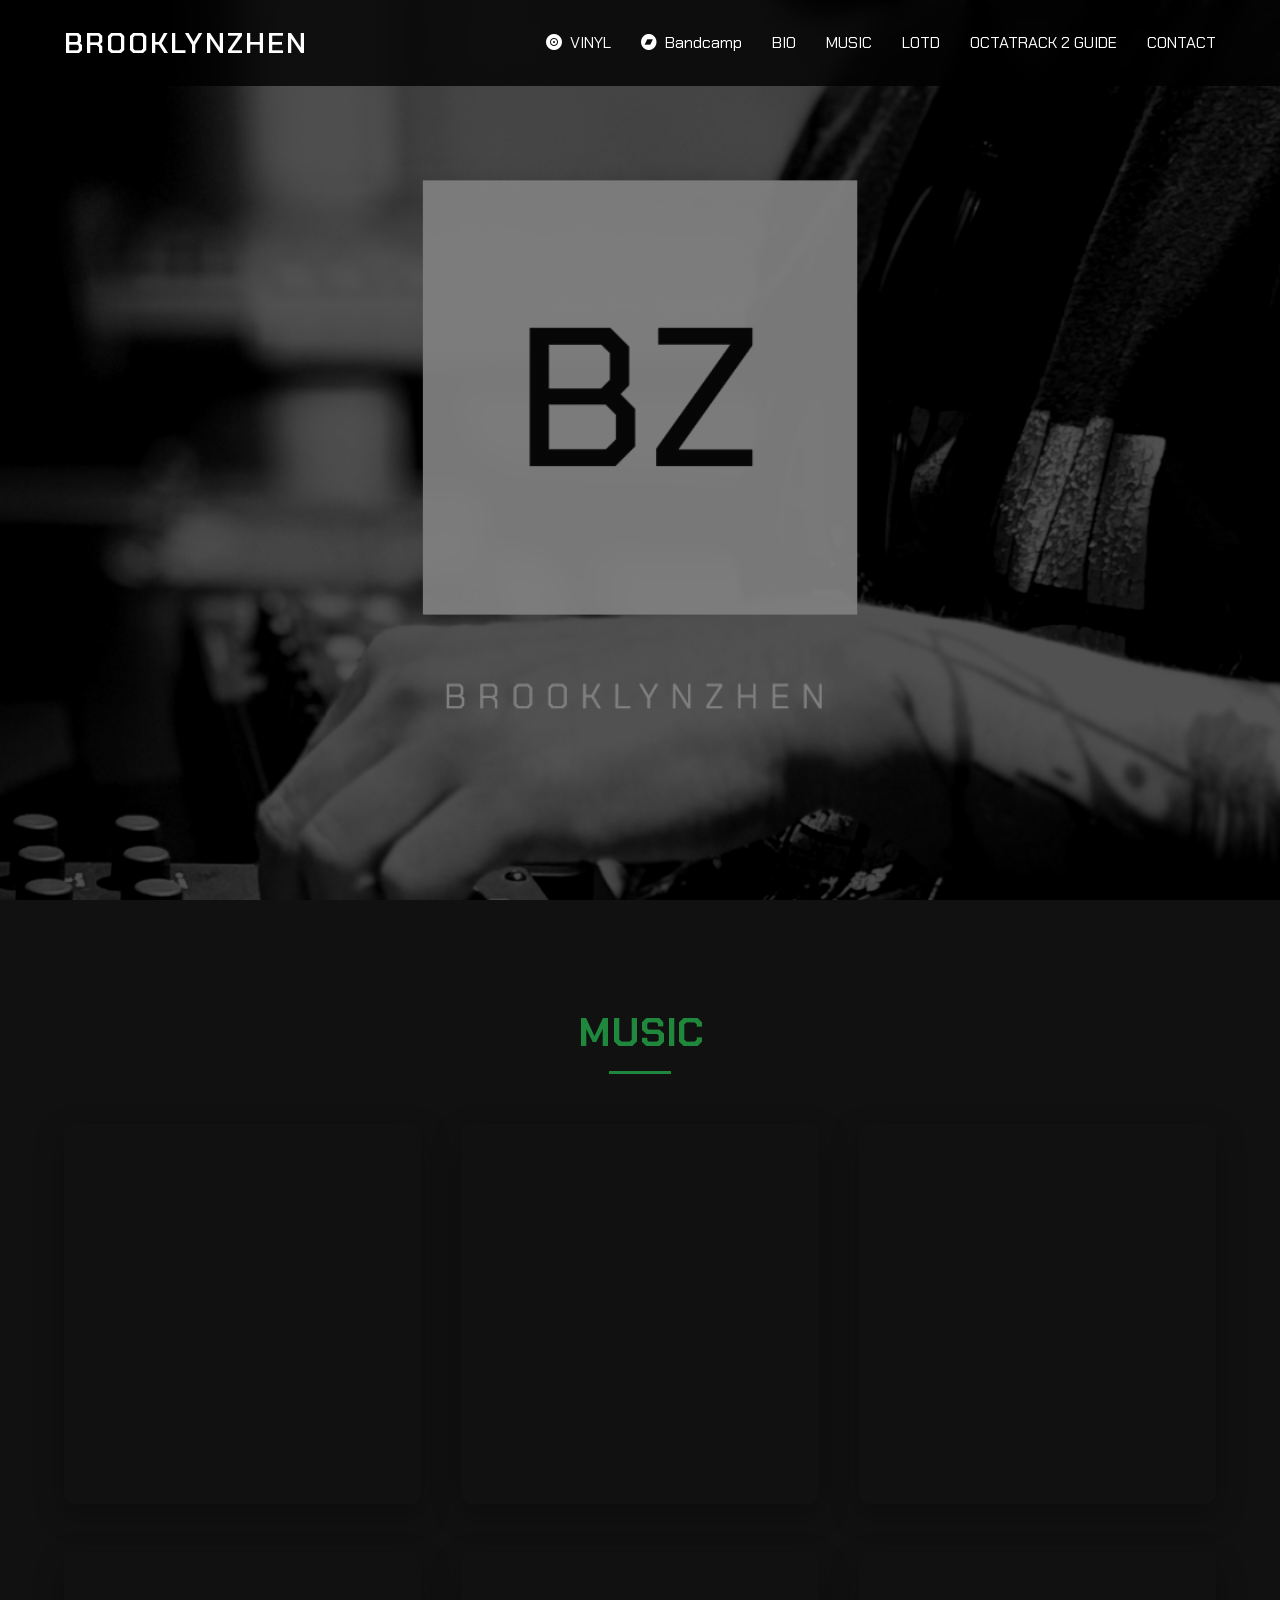
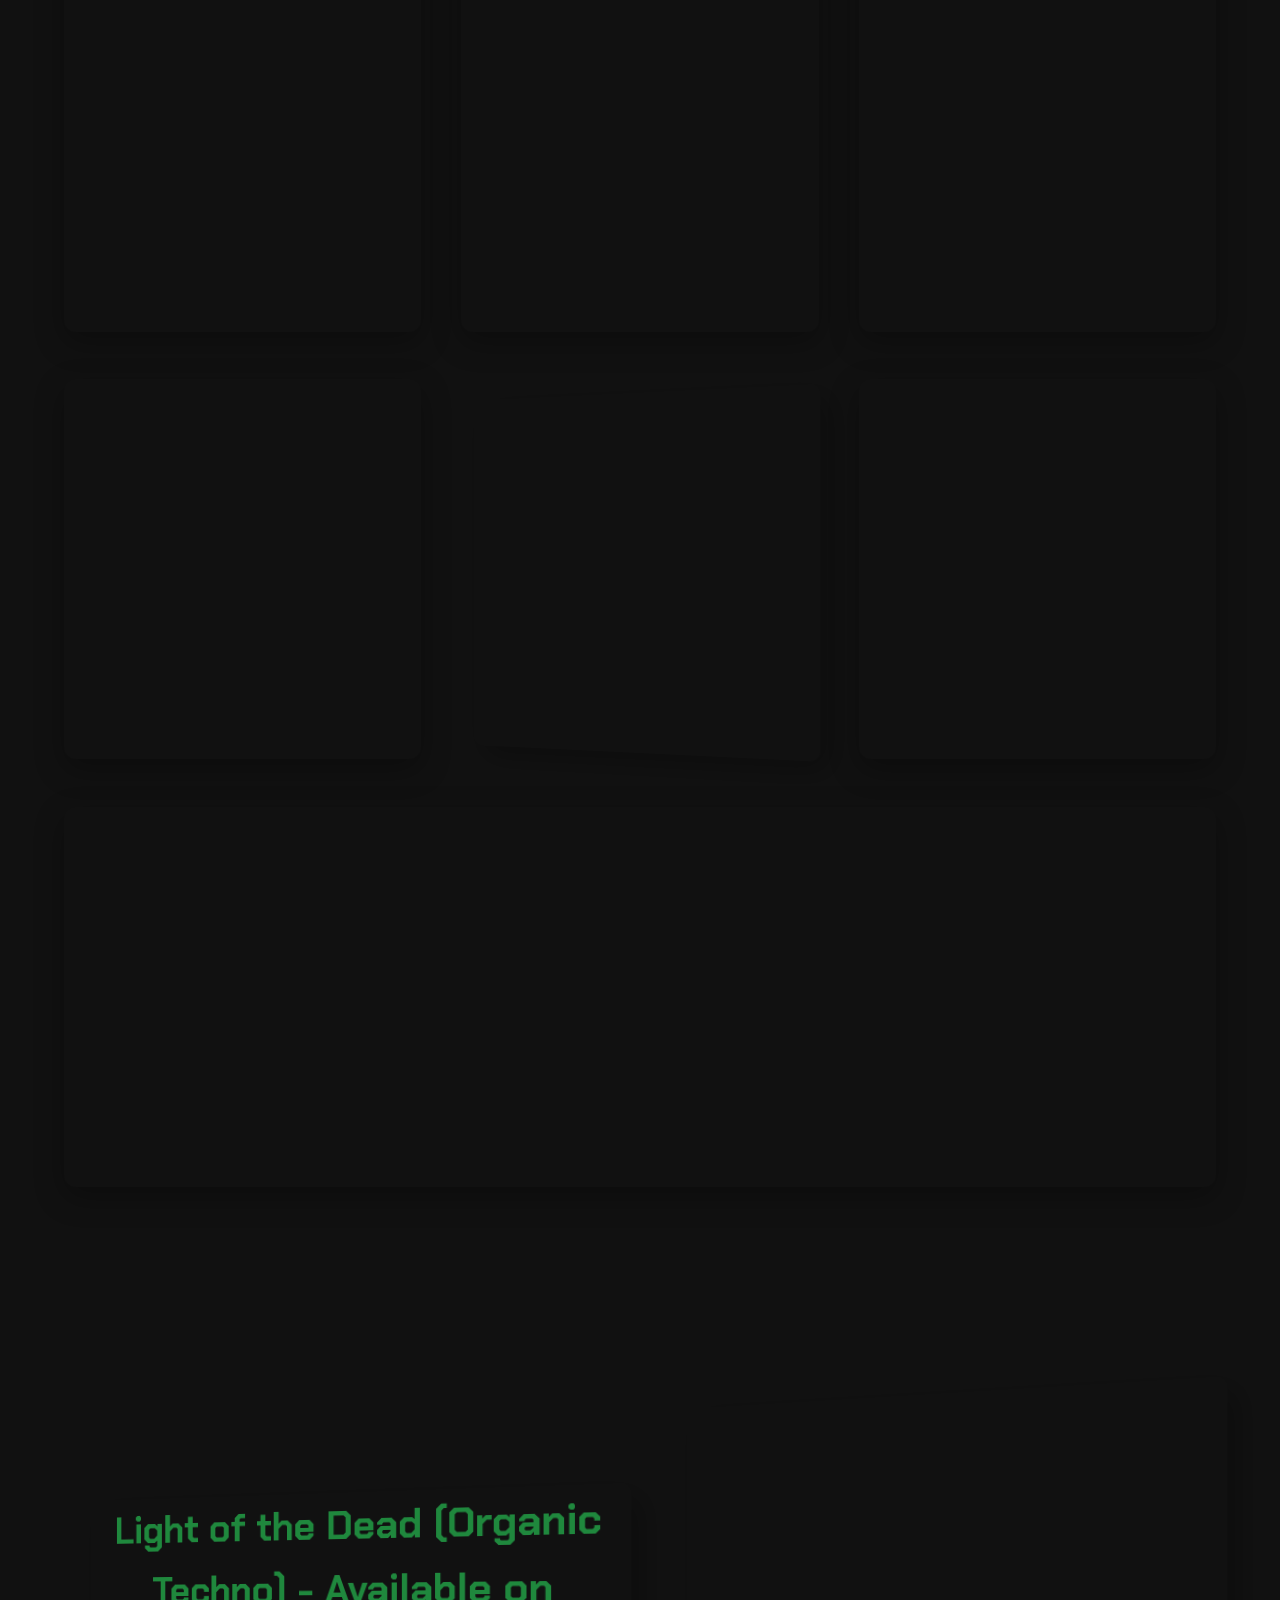
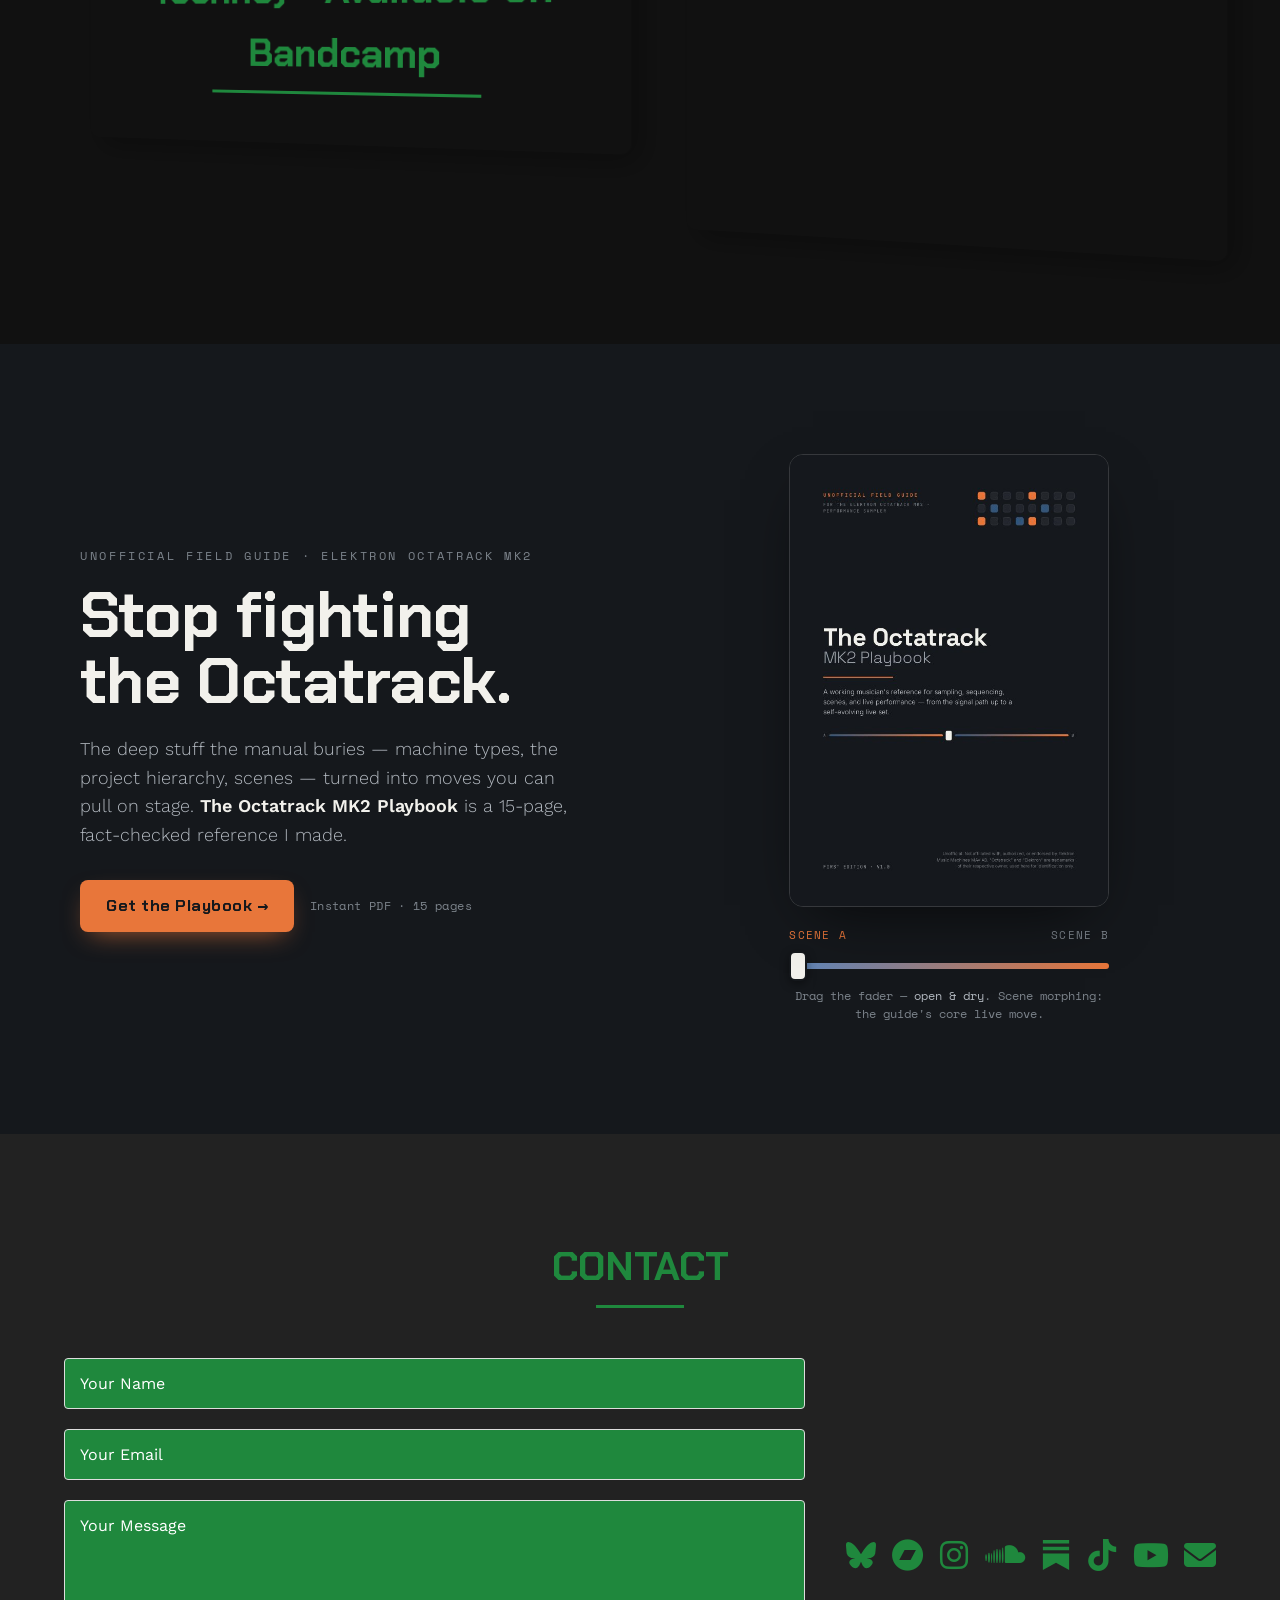
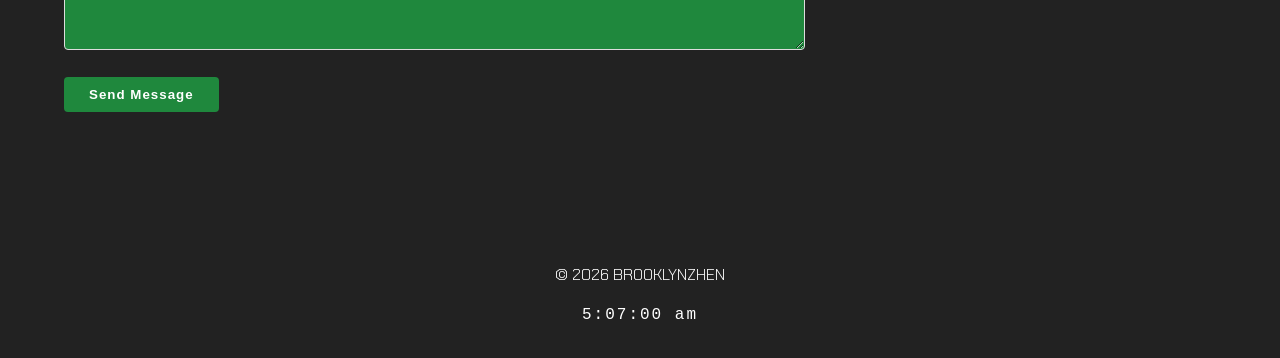
==== commit acd2e04f: "Hide Beatport release section by default" ====
--- a/index.html
+++ b/index.html
@@ -109,7 +109,7 @@
             </div>
         </section>
         <!-- Beatport Release -->
-        <section id="beatport-release" class="beatport-section">
+        <section id="beatport-release" class="beatport-section" style="display: none;">
             <div class="section-header">
                 <h2>OUT NOW: RIP FRENCHIE EP</h2>
             </div>
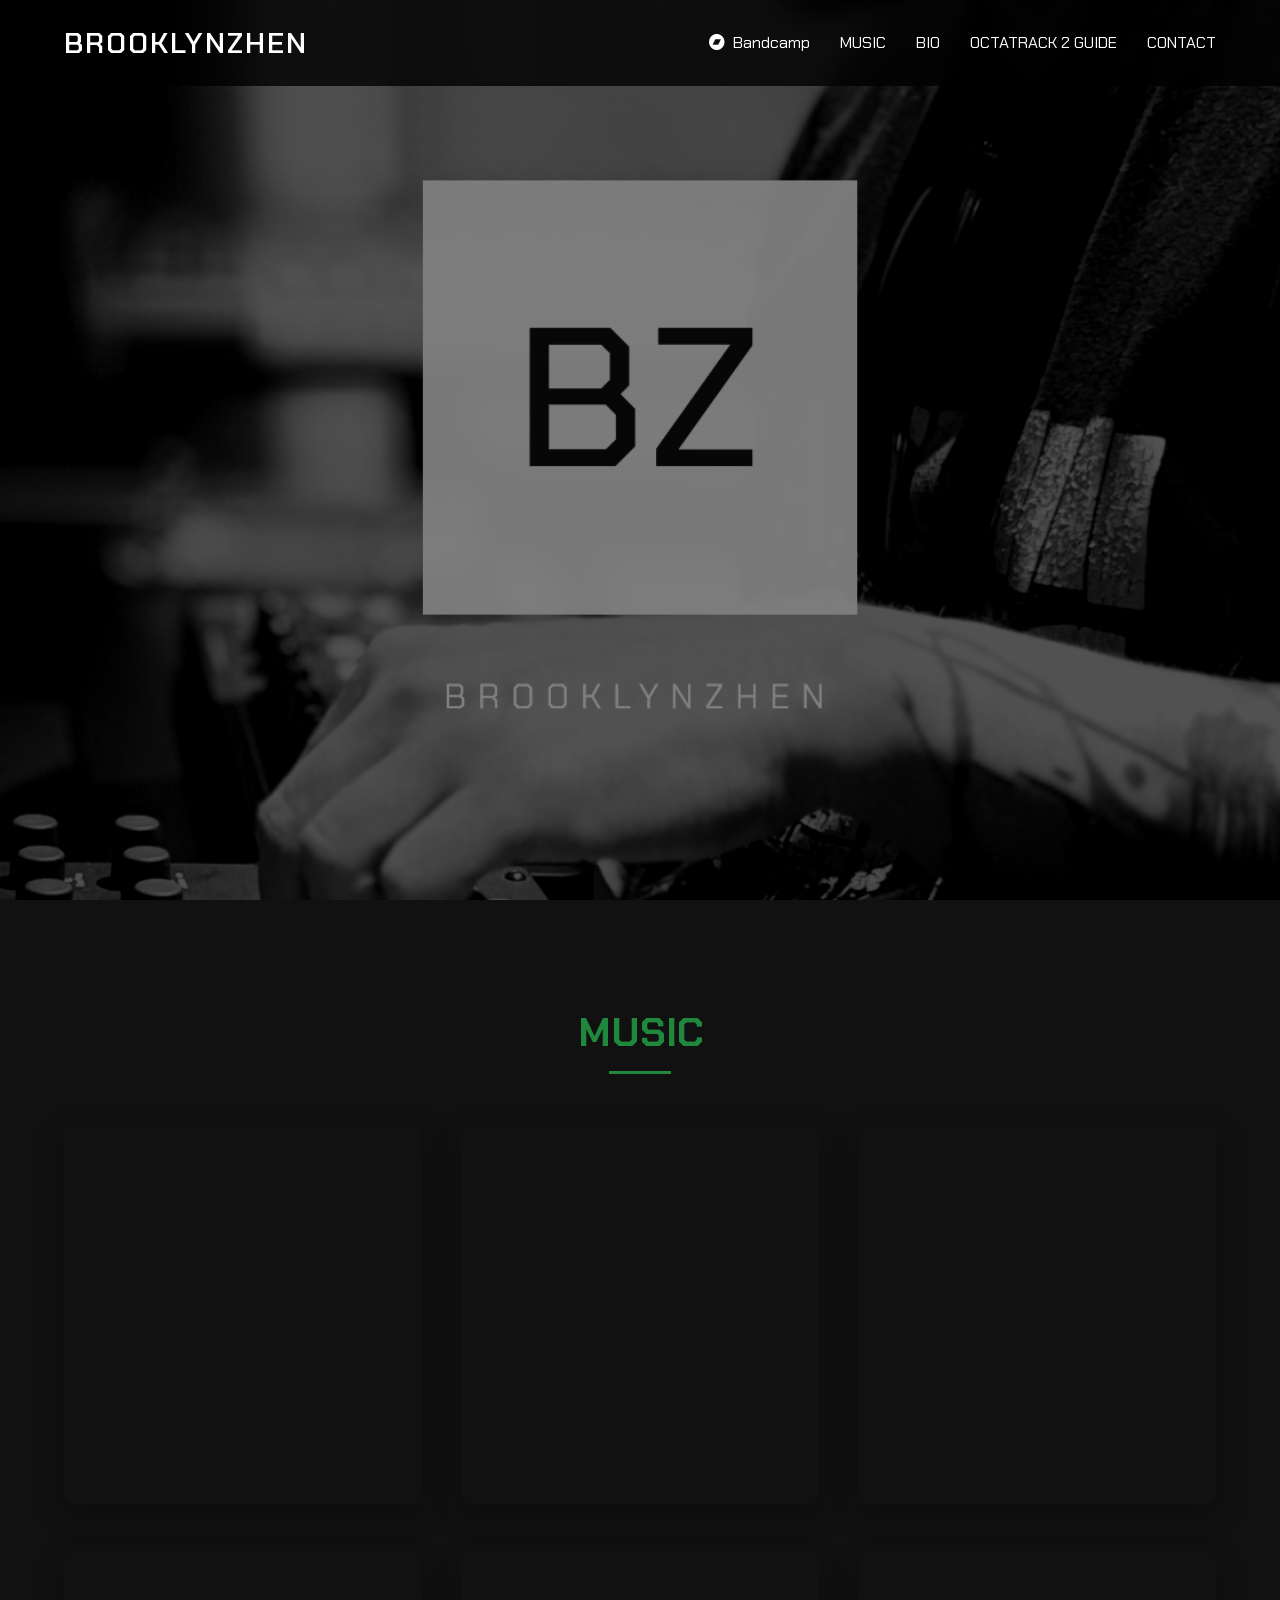
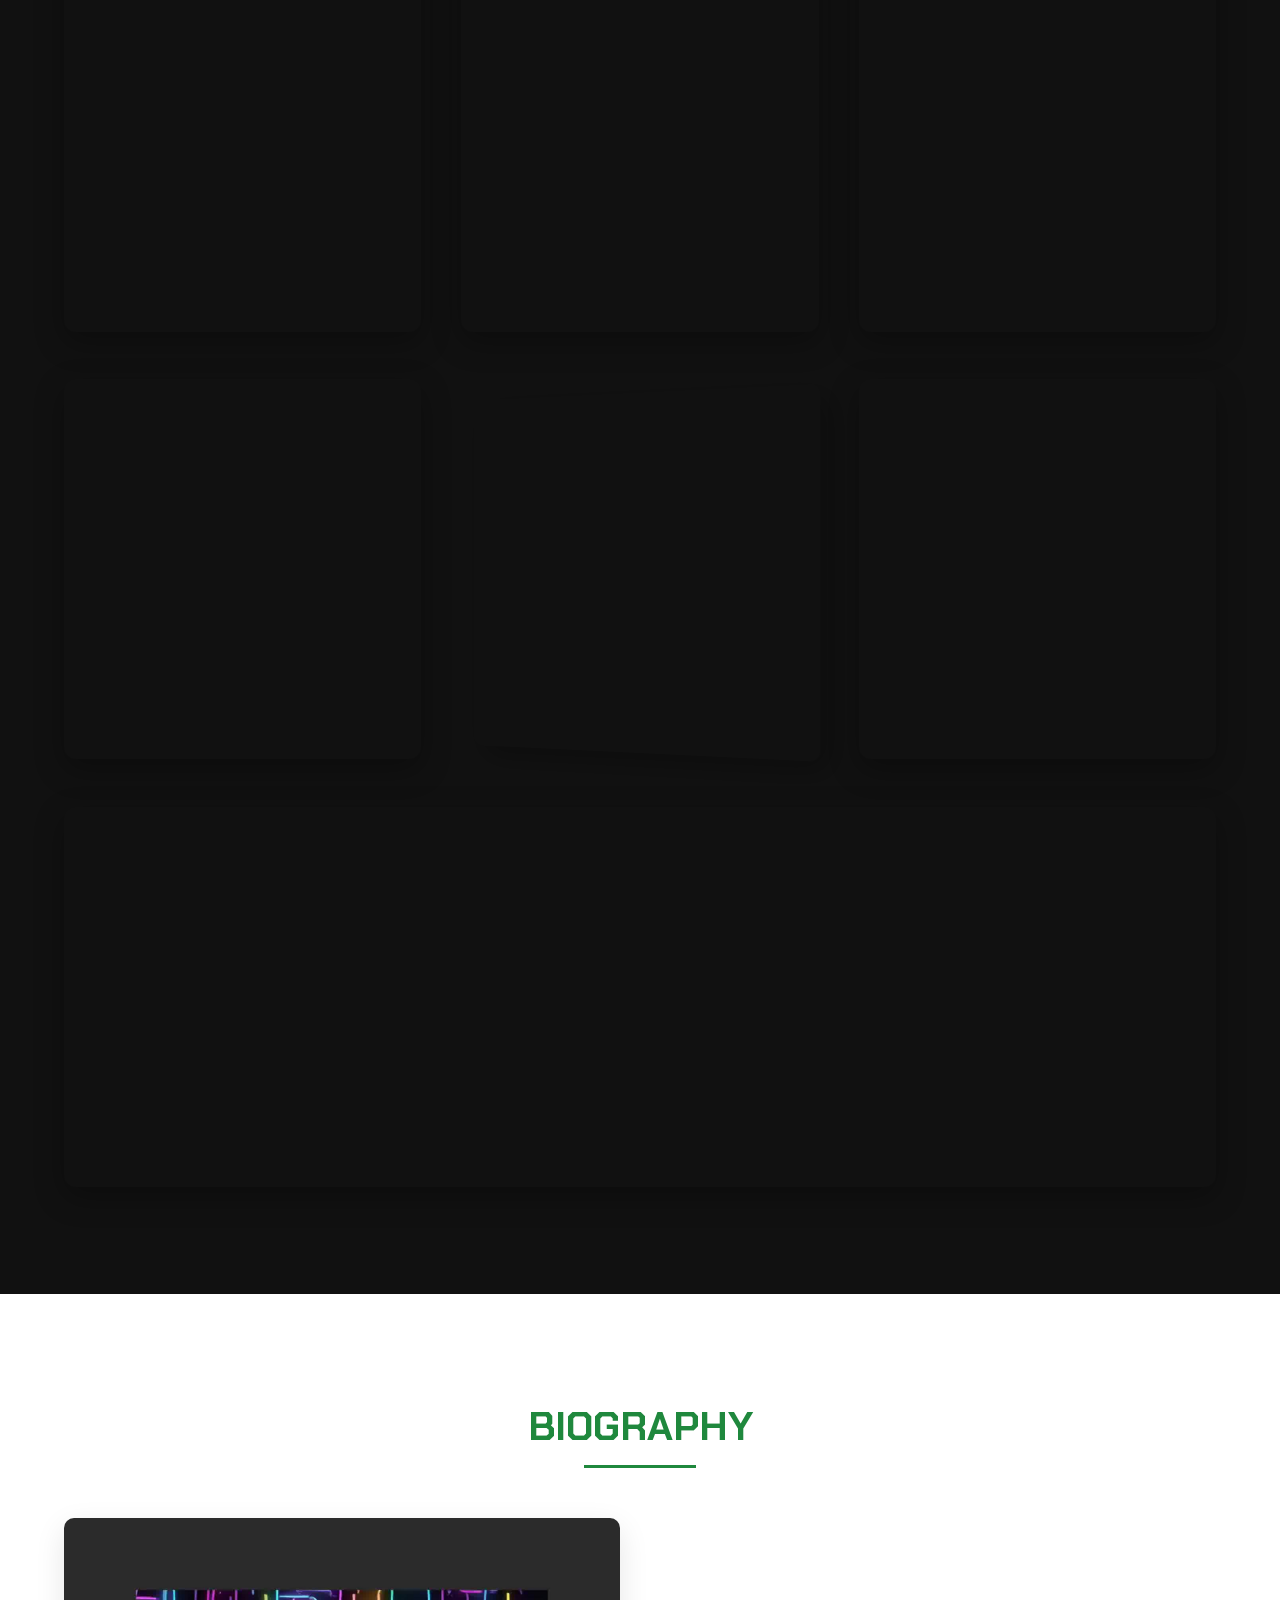
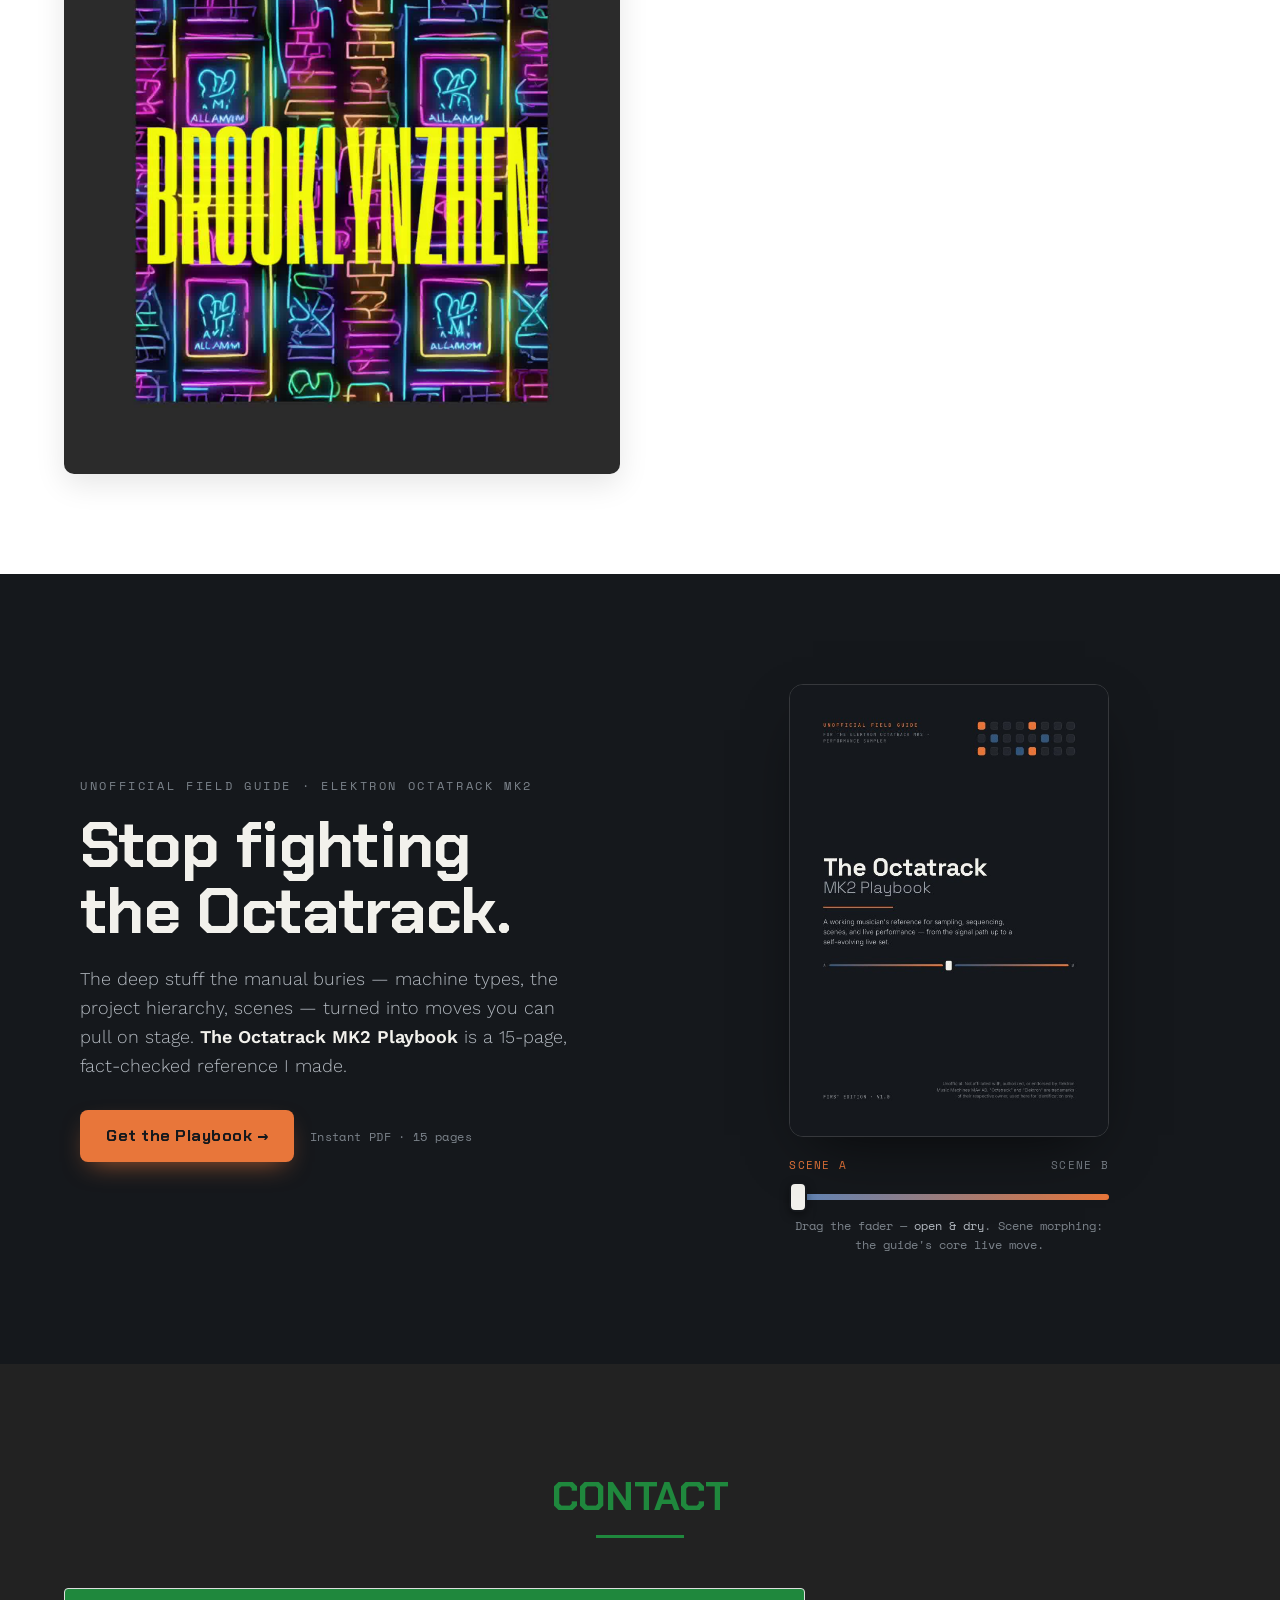
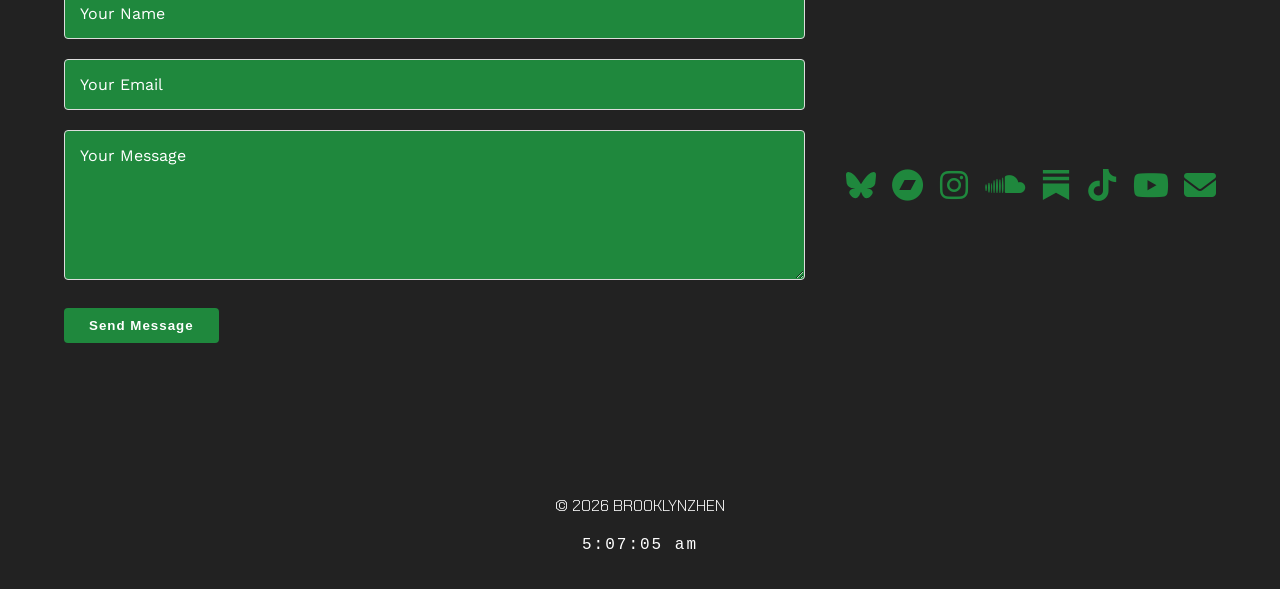
==== commit 6855eaab: "Refactor navigation and restore biography section Updated navigation and section visibility for bett" ====
--- a/index.html
+++ b/index.html
@@ -79,7 +79,7 @@
         <nav>
             <ul>
                 <!-- <li><a href="#countdown">UPCOMING</a></li> -->
-                <li>
+                <li style="display: none;">
                     <a href="#vinyl-release">
                         <i class="fas fa-record-vinyl"></i>VINYL
                     </a>
@@ -89,10 +89,8 @@
                         <i class="fab fa-bandcamp"></i>Bandcamp
                     </a>
                 </li>
-                
+                <li><a href="#music">MUSIC</a></li>
                 <li><a href="#bio">BIO</a></li>
-                <li><a href="#music">MUSIC</a></li>
-                <li><a href="#LOTD">LOTD</a></li>
                 <li><a href="#otp">OCTATRACK 2 GUIDE</a></li>
                 <li><a href="#contact">CONTACT</a></li>
             </ul>
@@ -102,9 +100,7 @@
         <!-- Hero Section -->
         <section id="hero" class="hero-section">
             <div class="hero-content">
-
                 <div class="hero-cta">
-                    <!-- <a href="#bio" class="btn">Discover</a> -->
                 </div>
             </div>
         </section>
@@ -121,7 +117,7 @@
             </div>
 
         </section>
-        <!-- Hero Section: Vinyl Release -->
+        <!-- Hero Section - hidden: Vinyl Release -->
         <section id="vinyl-release" class="vinyl-section" style="display: none;">
             <!-- <div class="section-header">
             </div> -->
@@ -141,20 +137,7 @@
         </section>
         
 
-        <!-- Bio Section -->
-        <section id="bio" class="bio-section" style="display: none;">
-            <div class="section-header">
-                <h2>BIOGRAPHY</h2>
-            </div>
-            <div class="bio-container">
-                <div class="bio-image">
-                    <img src="brooklynzhen_artwork-for-33rd-degree-jason.JPG" alt="Brooklynzhen">
-                </div>
-                <div class="bio-text">
-                    
-                </div>
-            </div>
-        </section>
+        
 
         <!-- Music Section -->
         <section id="music" class="music-section">
@@ -196,16 +179,17 @@
             </div>
         </section>
 
-        <!-- New Music: Light of the Dead (Bandcamp) -->
-        <section id="LOTD" class="music-section">
-            <div class="music-container">
-                <div class="music-image">
-                    <div class="section-header">
-                        <h2>Light of the Dead (Organic Techno) - Available on Bandcamp</h2>
-                    </div>
-                </div>
-                <div class="music-image">
-                    <iframe style="border: 0; width: 90vw; height: 442px;" src="https://bandcamp.com/EmbeddedPlayer/track=1154320108/size=large/bgcol=333333/linkcol=e99708/tracklist=false/transparent=true/" seamless><a href="https://brooklynzhen.bandcamp.com/track/light-of-the-dead-2">Light of the Dead by Brooklynzhen</a></iframe>
+        <!-- Bio Section -->
+        <section id="bio" class="bio-section">
+            <div class="section-header">
+                <h2>BIOGRAPHY</h2>
+            </div>
+            <div class="bio-container">
+                <div class="bio-image">
+                    <img src="brooklynzhen_artwork-for-33rd-degree-jason.JPG" alt="Brooklynzhen">
+                </div>
+                <div class="bio-text">
+                    
                 </div>
             </div>
         </section>
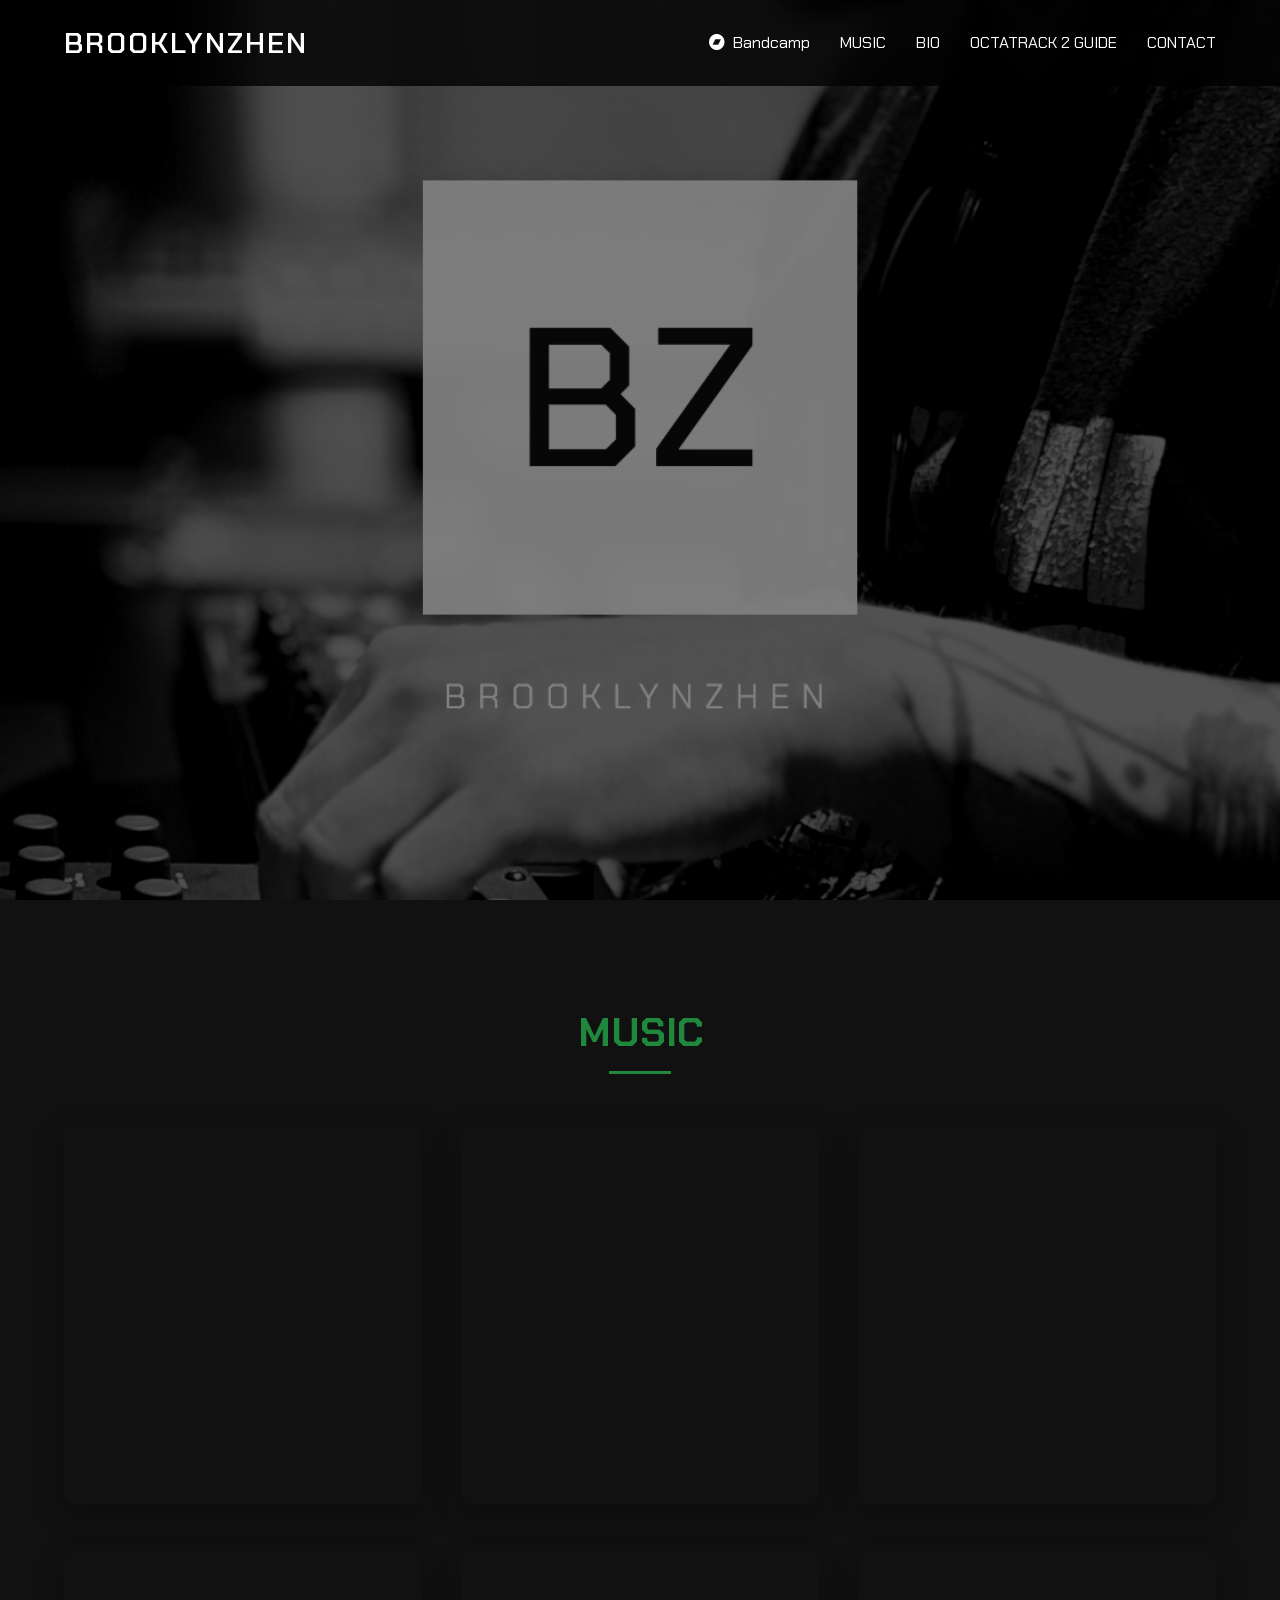
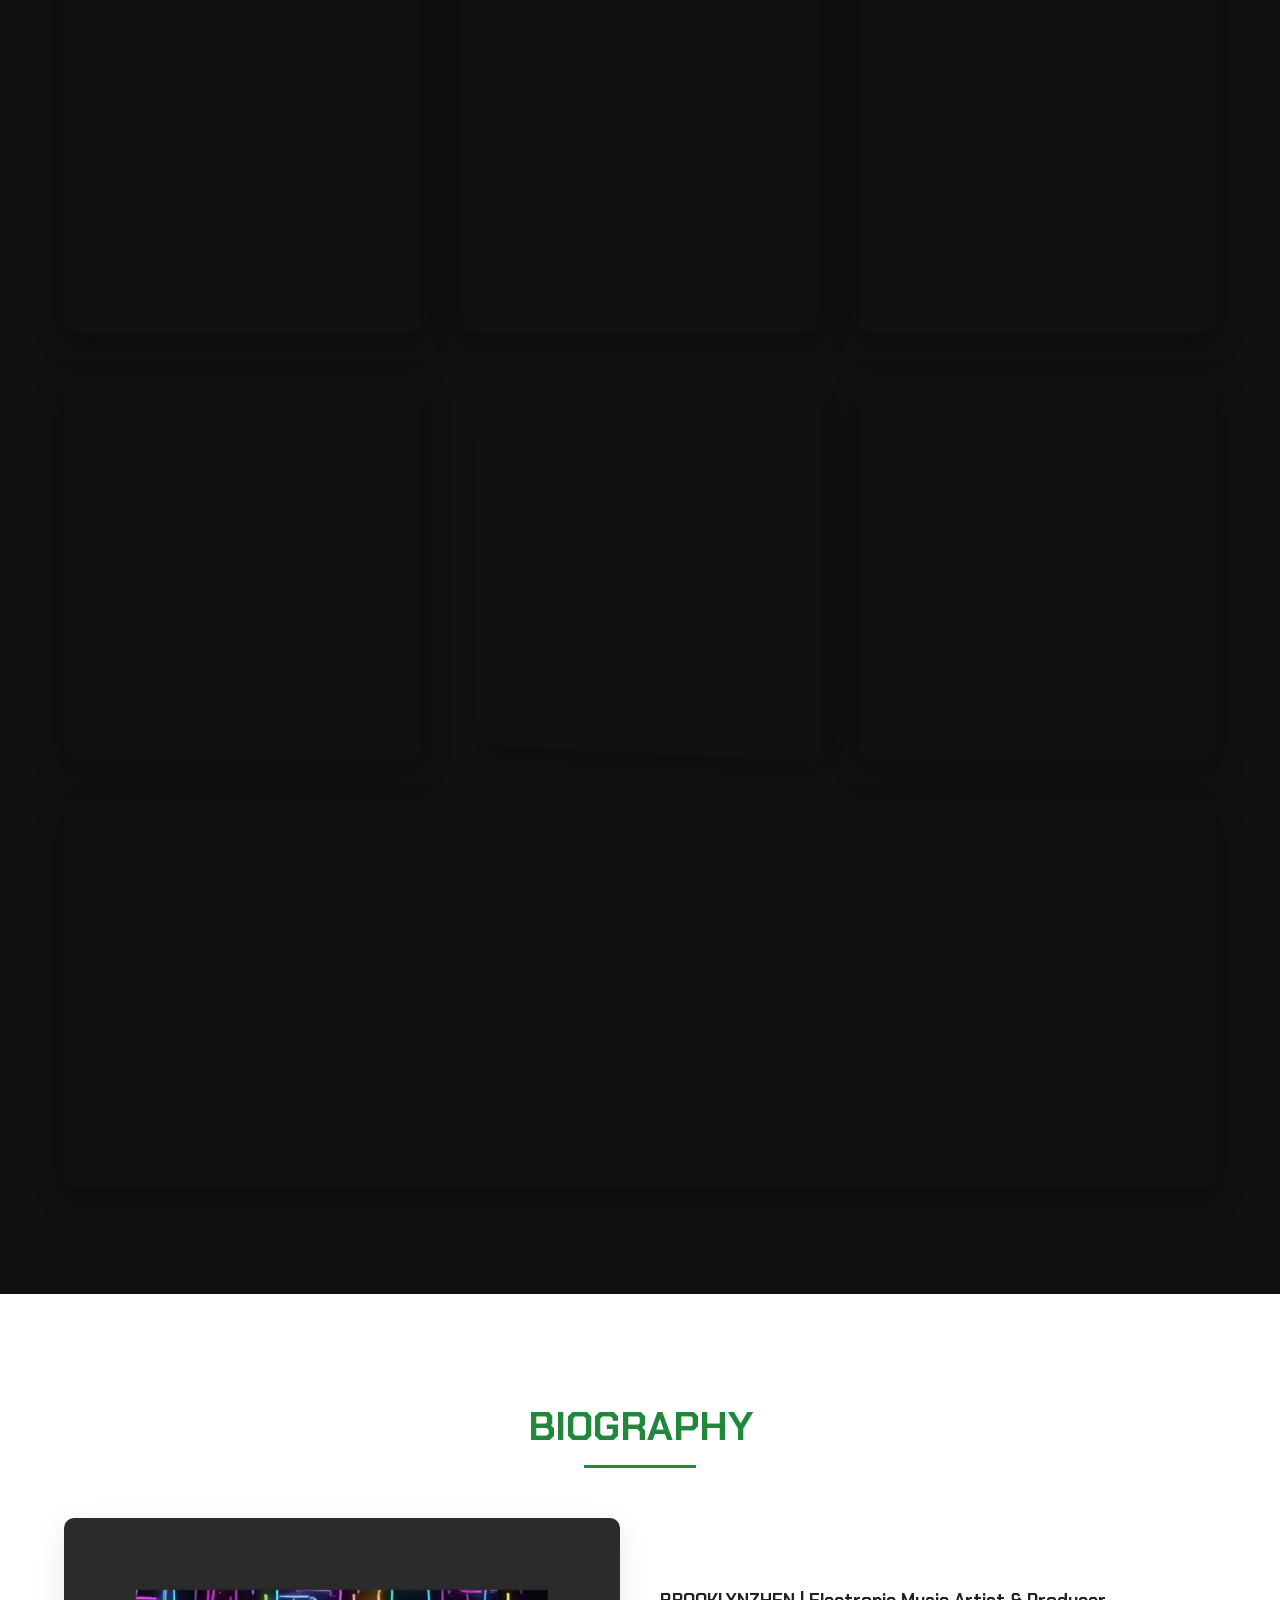
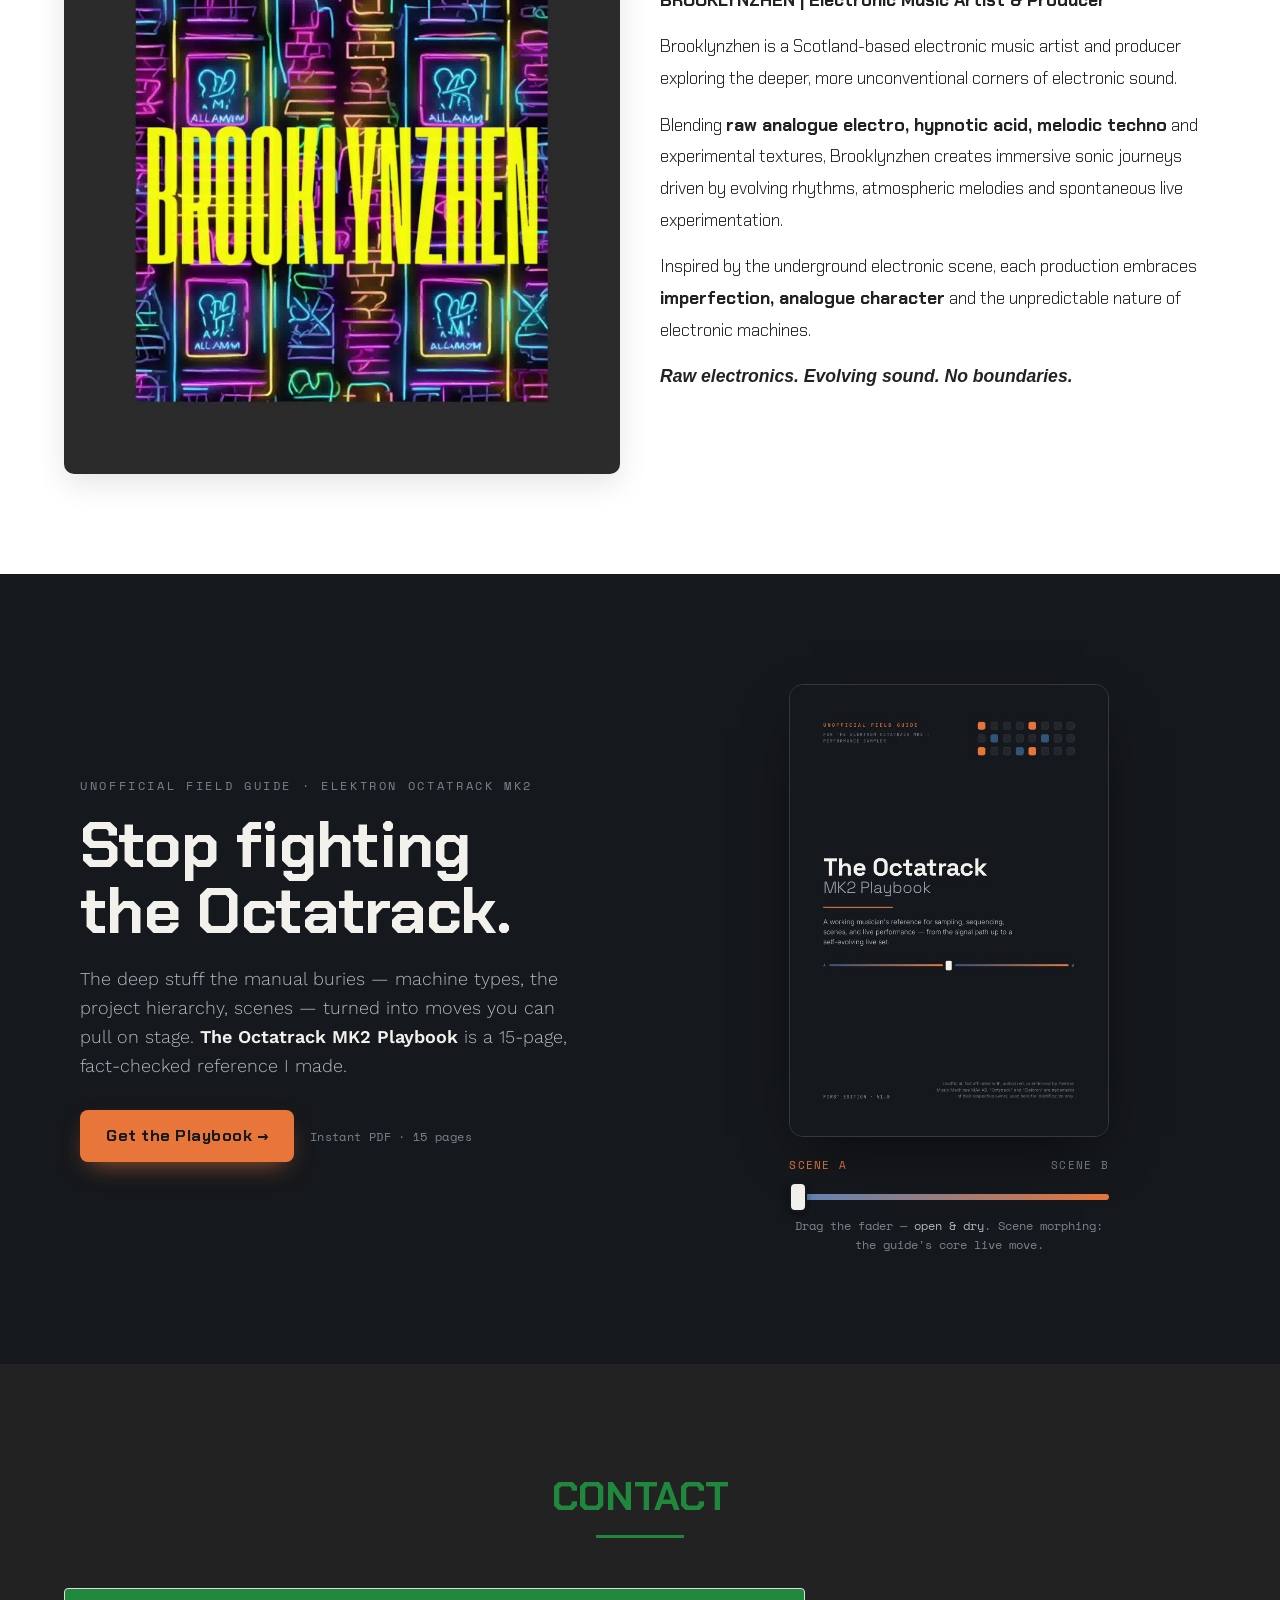
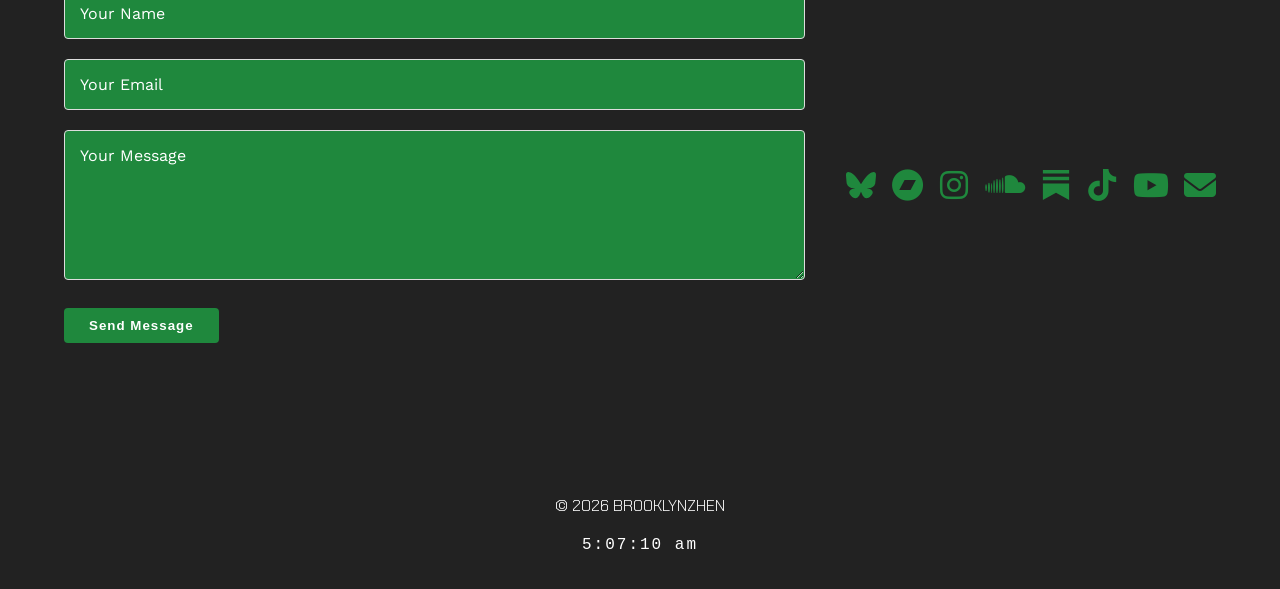
==== commit 85cc17f9: "Enhance Brooklynzhen's bio section Updated artist bio with detailed description and style." ====
--- a/index.html
+++ b/index.html
@@ -189,7 +189,15 @@
                     <img src="brooklynzhen_artwork-for-33rd-degree-jason.JPG" alt="Brooklynzhen">
                 </div>
                 <div class="bio-text">
-                    
+                    <p><strong>BROOKLYNZHEN | Electronic Music Artist &amp; Producer</strong></p>
+
+                    <p>Brooklynzhen is a Scotland-based electronic music artist and producer exploring the deeper, more unconventional corners of electronic sound.</p>
+
+                    <p>Blending <strong>raw analogue electro, hypnotic acid, melodic techno</strong> and experimental textures, Brooklynzhen creates immersive sonic journeys driven by evolving rhythms, atmospheric melodies and spontaneous live experimentation.</p>
+
+                    <p>Inspired by the underground electronic scene, each production embraces <strong>imperfection, analogue character</strong> and the unpredictable nature of electronic machines.</p>
+
+                    <p><strong><em>Raw electronics. Evolving sound. No boundaries.</em></strong></p>
                 </div>
             </div>
         </section>
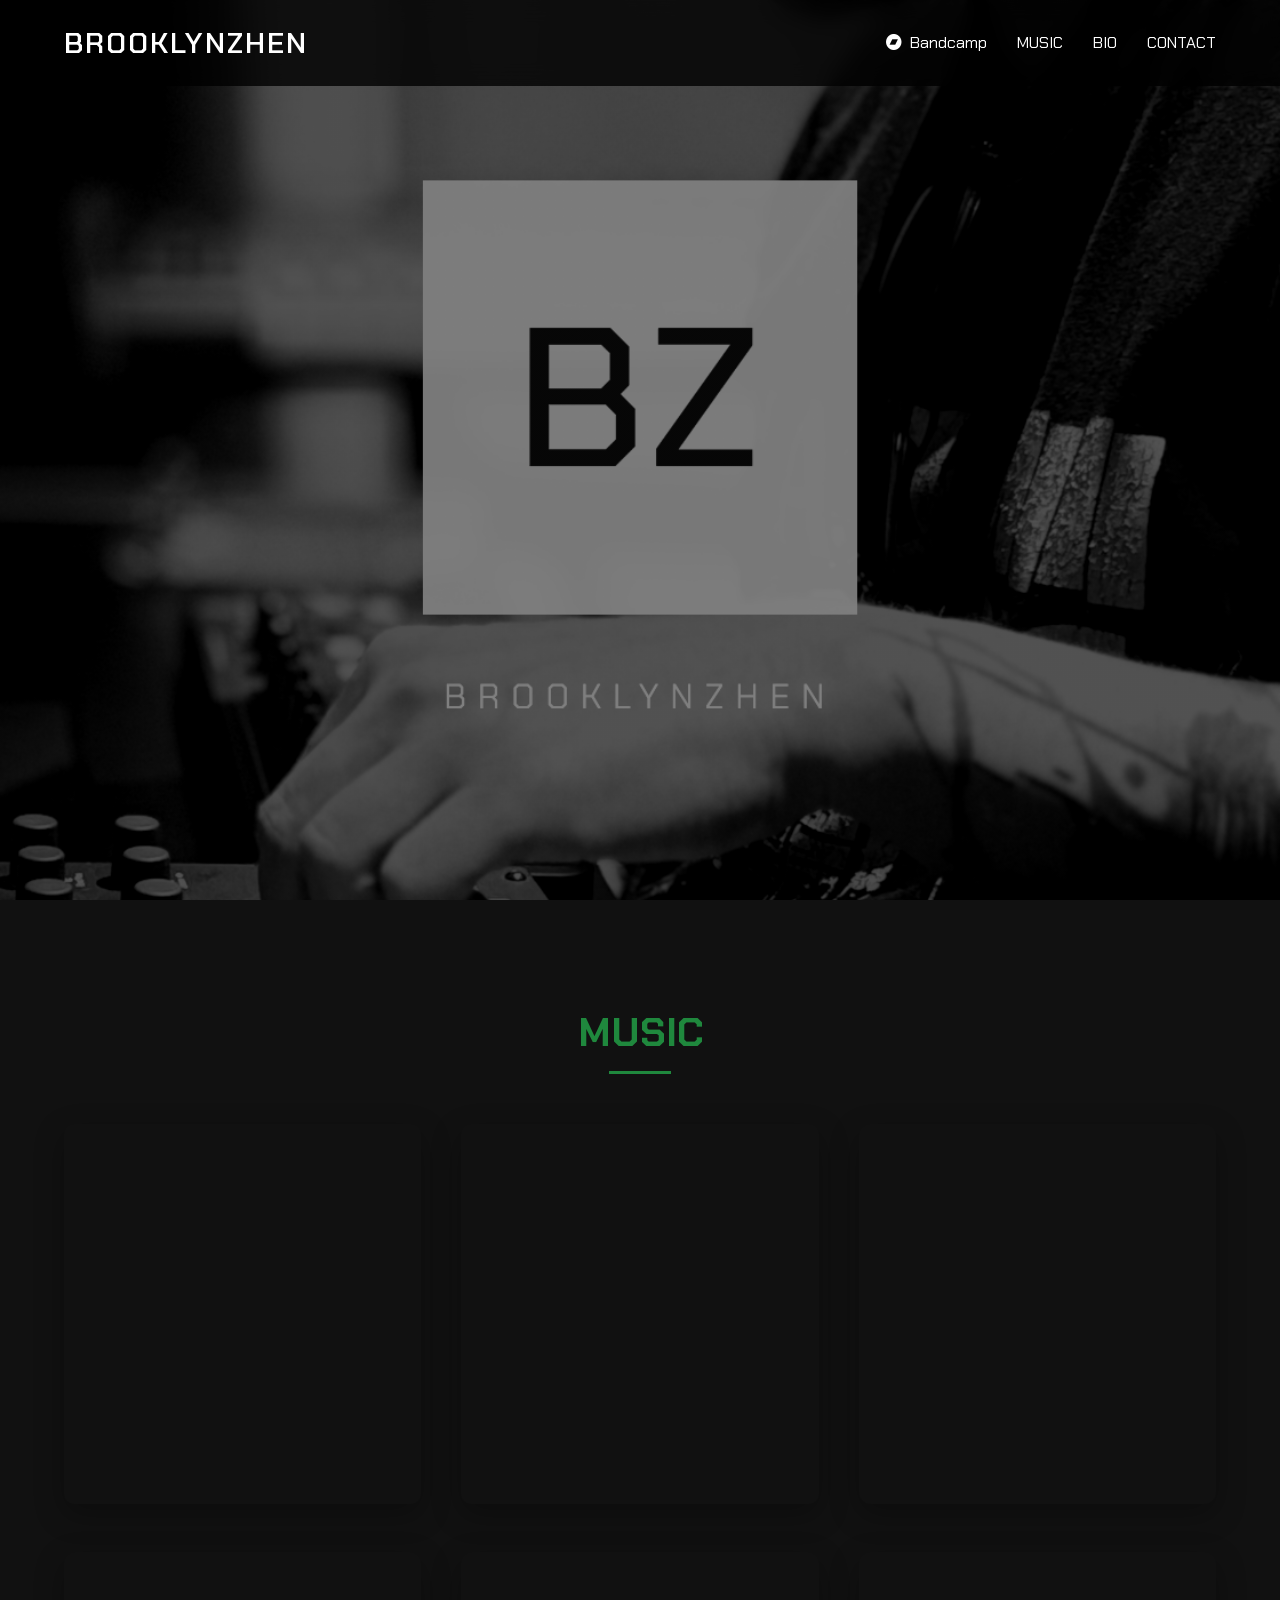
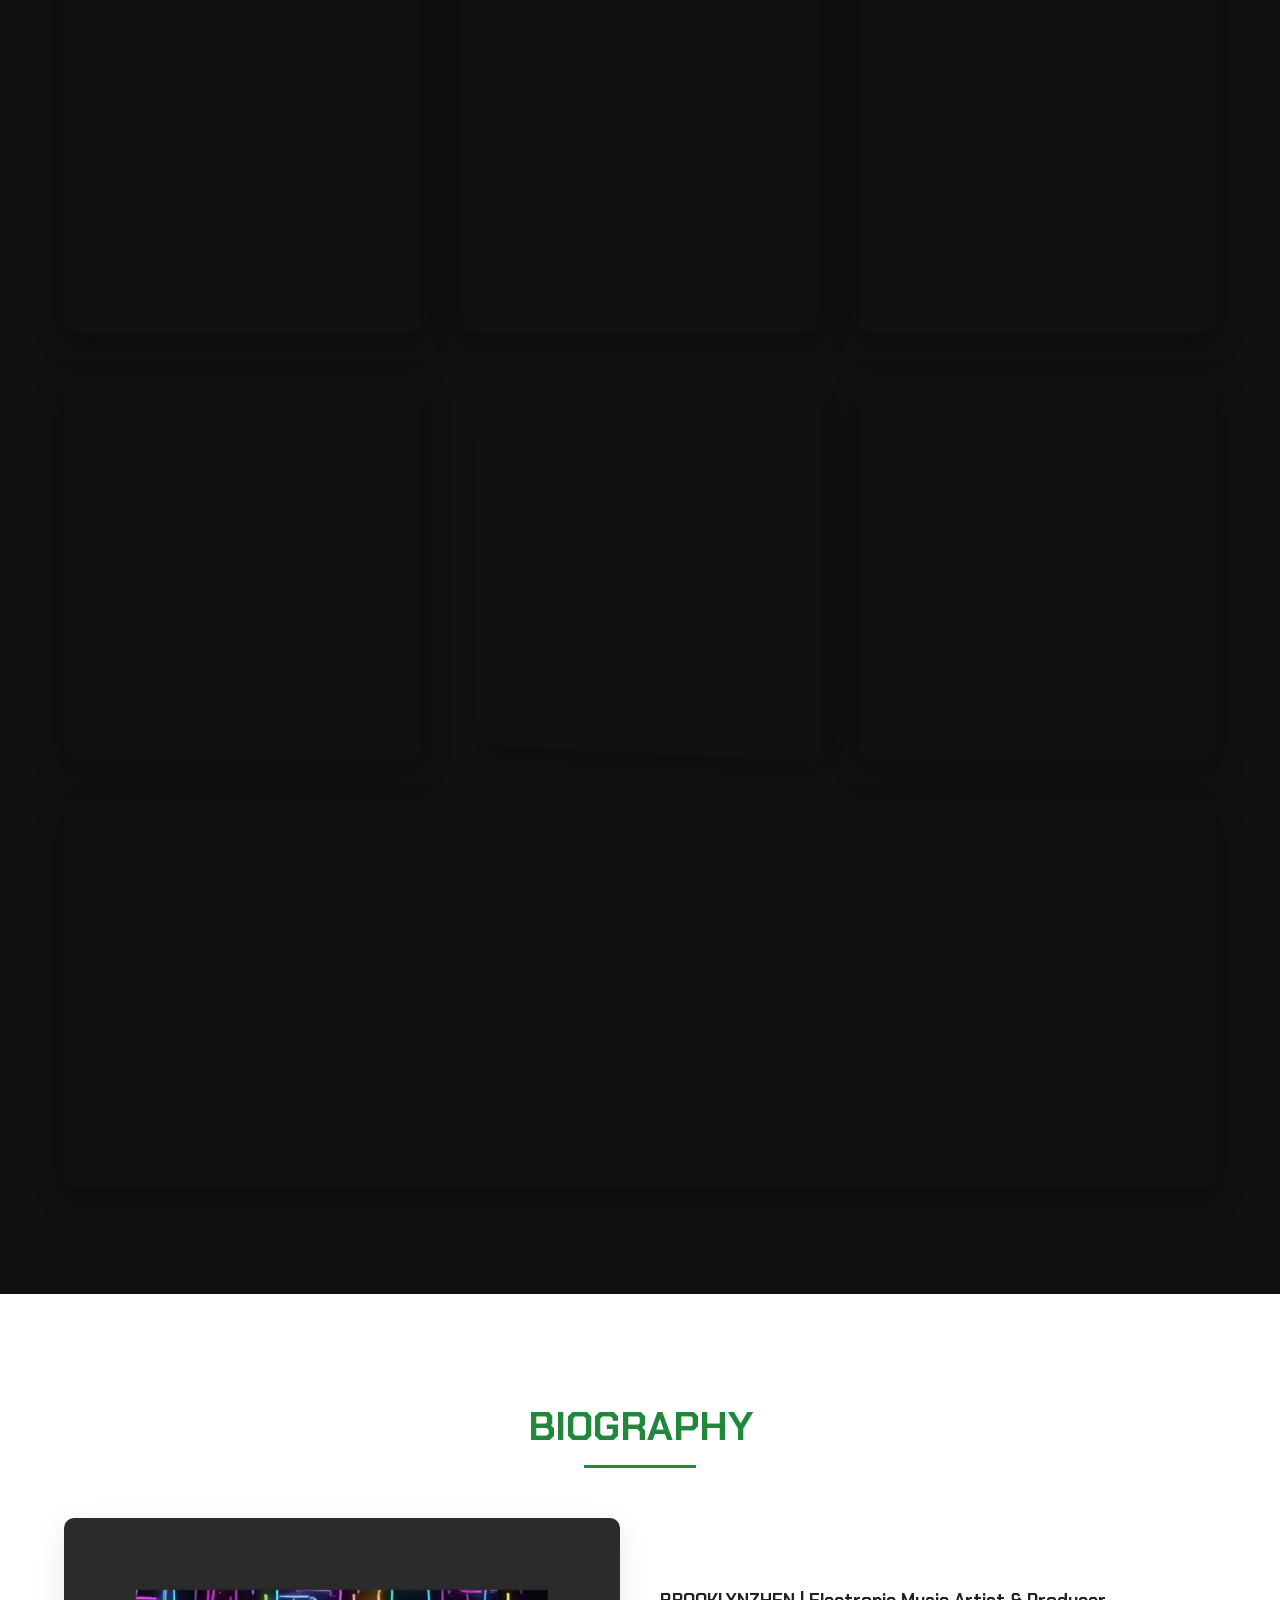
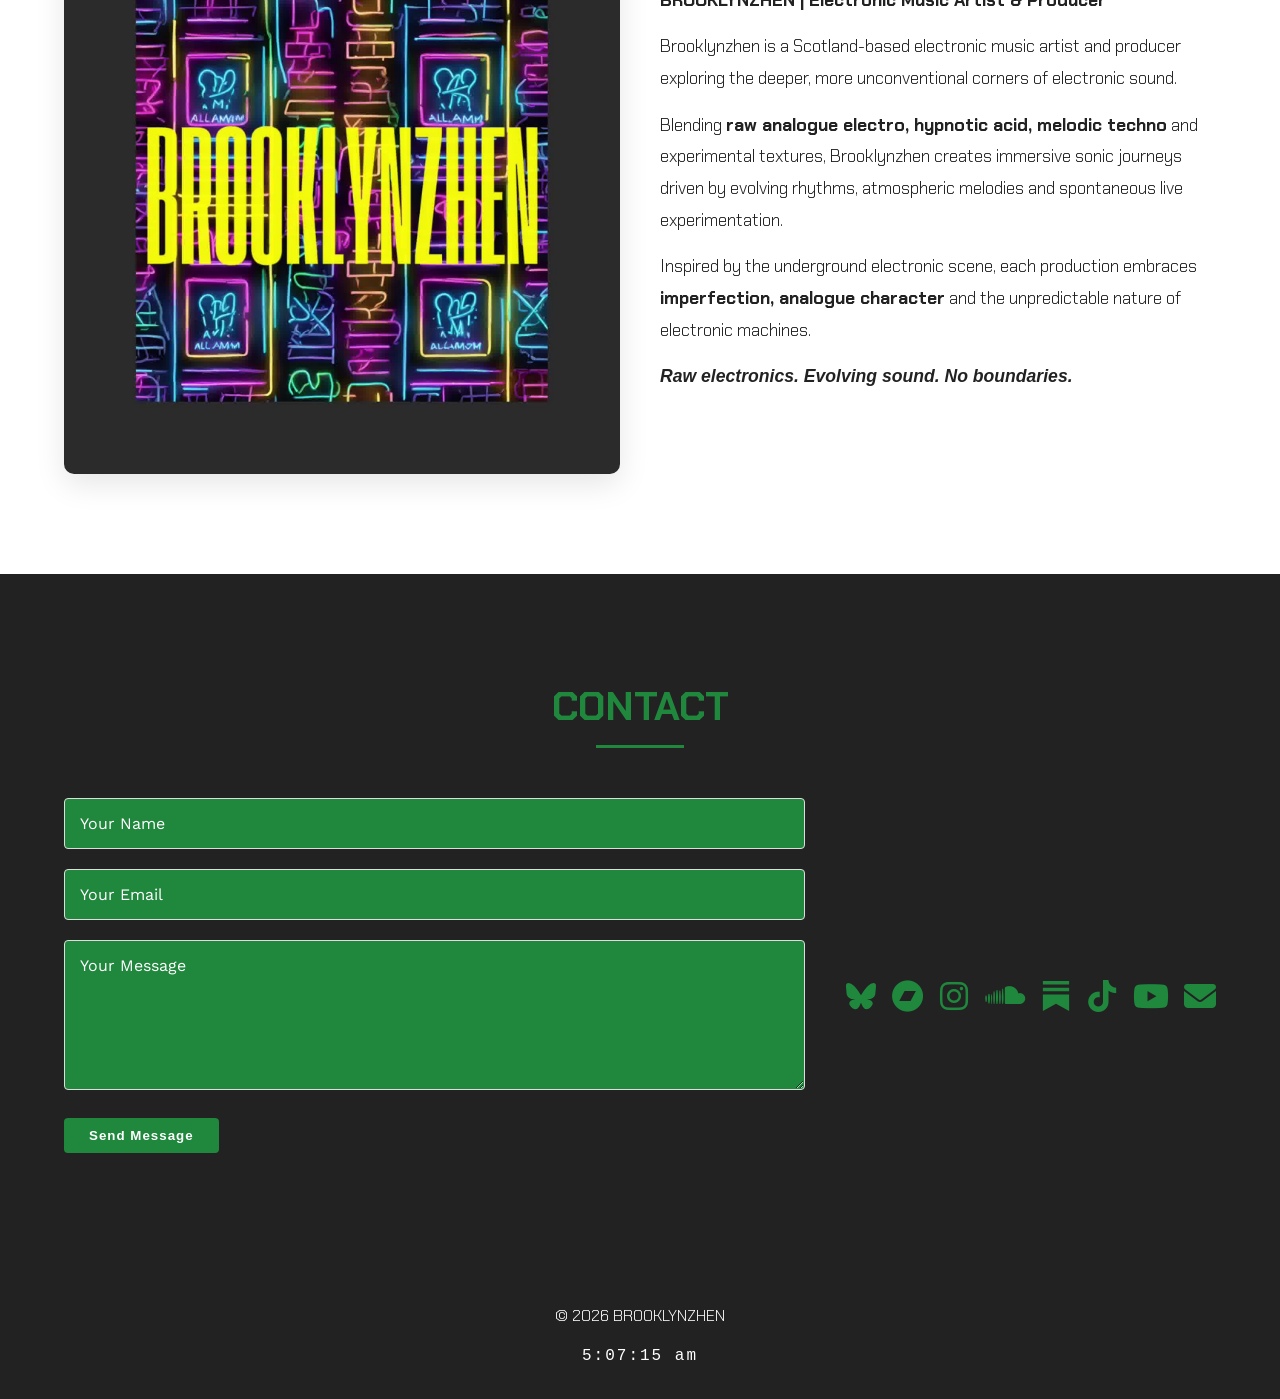
==== commit a9ebd56f: "Update index.html to hide sections initially Hide OCTATRACK 2 GUIDE and OTP section by default." ====
--- a/index.html
+++ b/index.html
@@ -91,7 +91,7 @@
                 </li>
                 <li><a href="#music">MUSIC</a></li>
                 <li><a href="#bio">BIO</a></li>
-                <li><a href="#otp">OCTATRACK 2 GUIDE</a></li>
+                <li style="display: none;"><a href="#otp">OCTATRACK 2 GUIDE</a></li>
                 <li><a href="#contact">CONTACT</a></li>
             </ul>
         </nav>
@@ -203,7 +203,7 @@
         </section>
 
         <!-- ===== OTP HTML ================== -->
-        <section id="otp">
+        <section id="otp" style="display: none;">
             <div class="otp-inner">
                 <div class="otp-copy">
                 <p class="otp-eyebrow">Unofficial field guide · Elektron Octatrack MK2</p>
